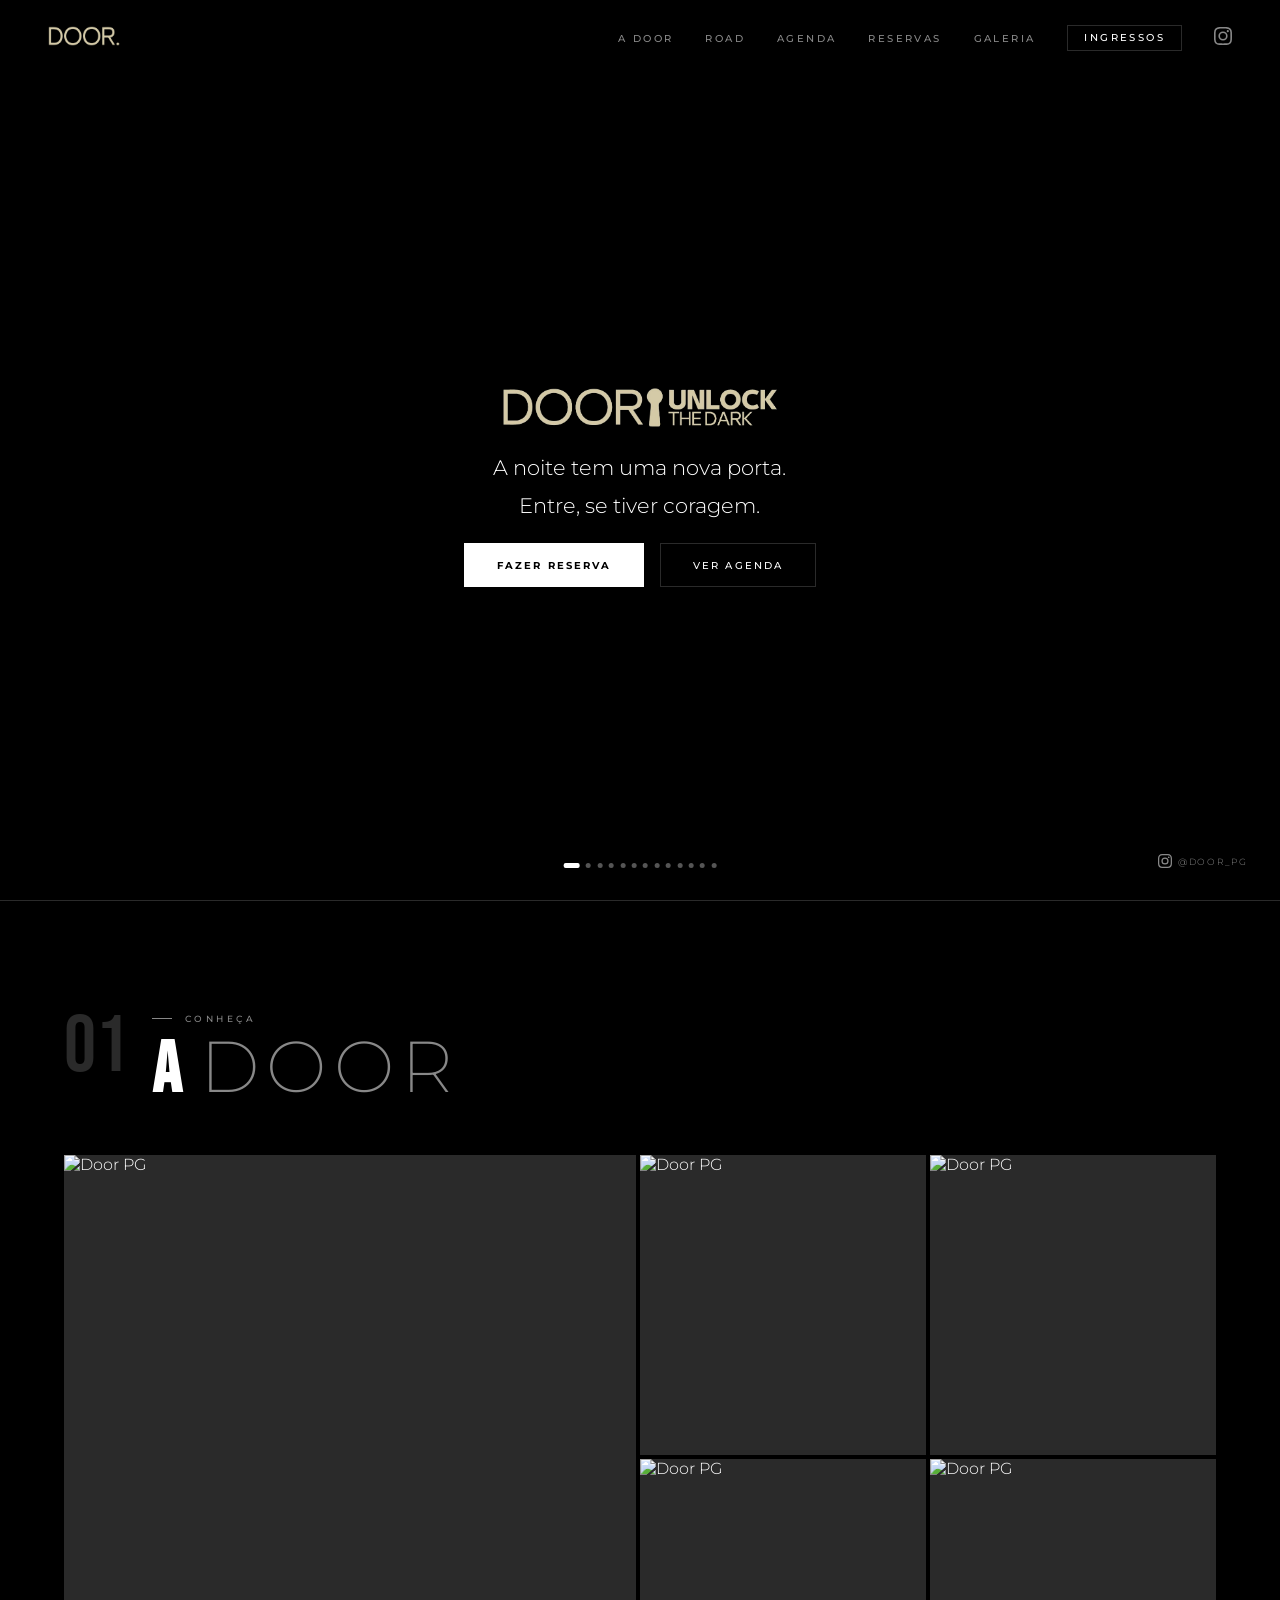
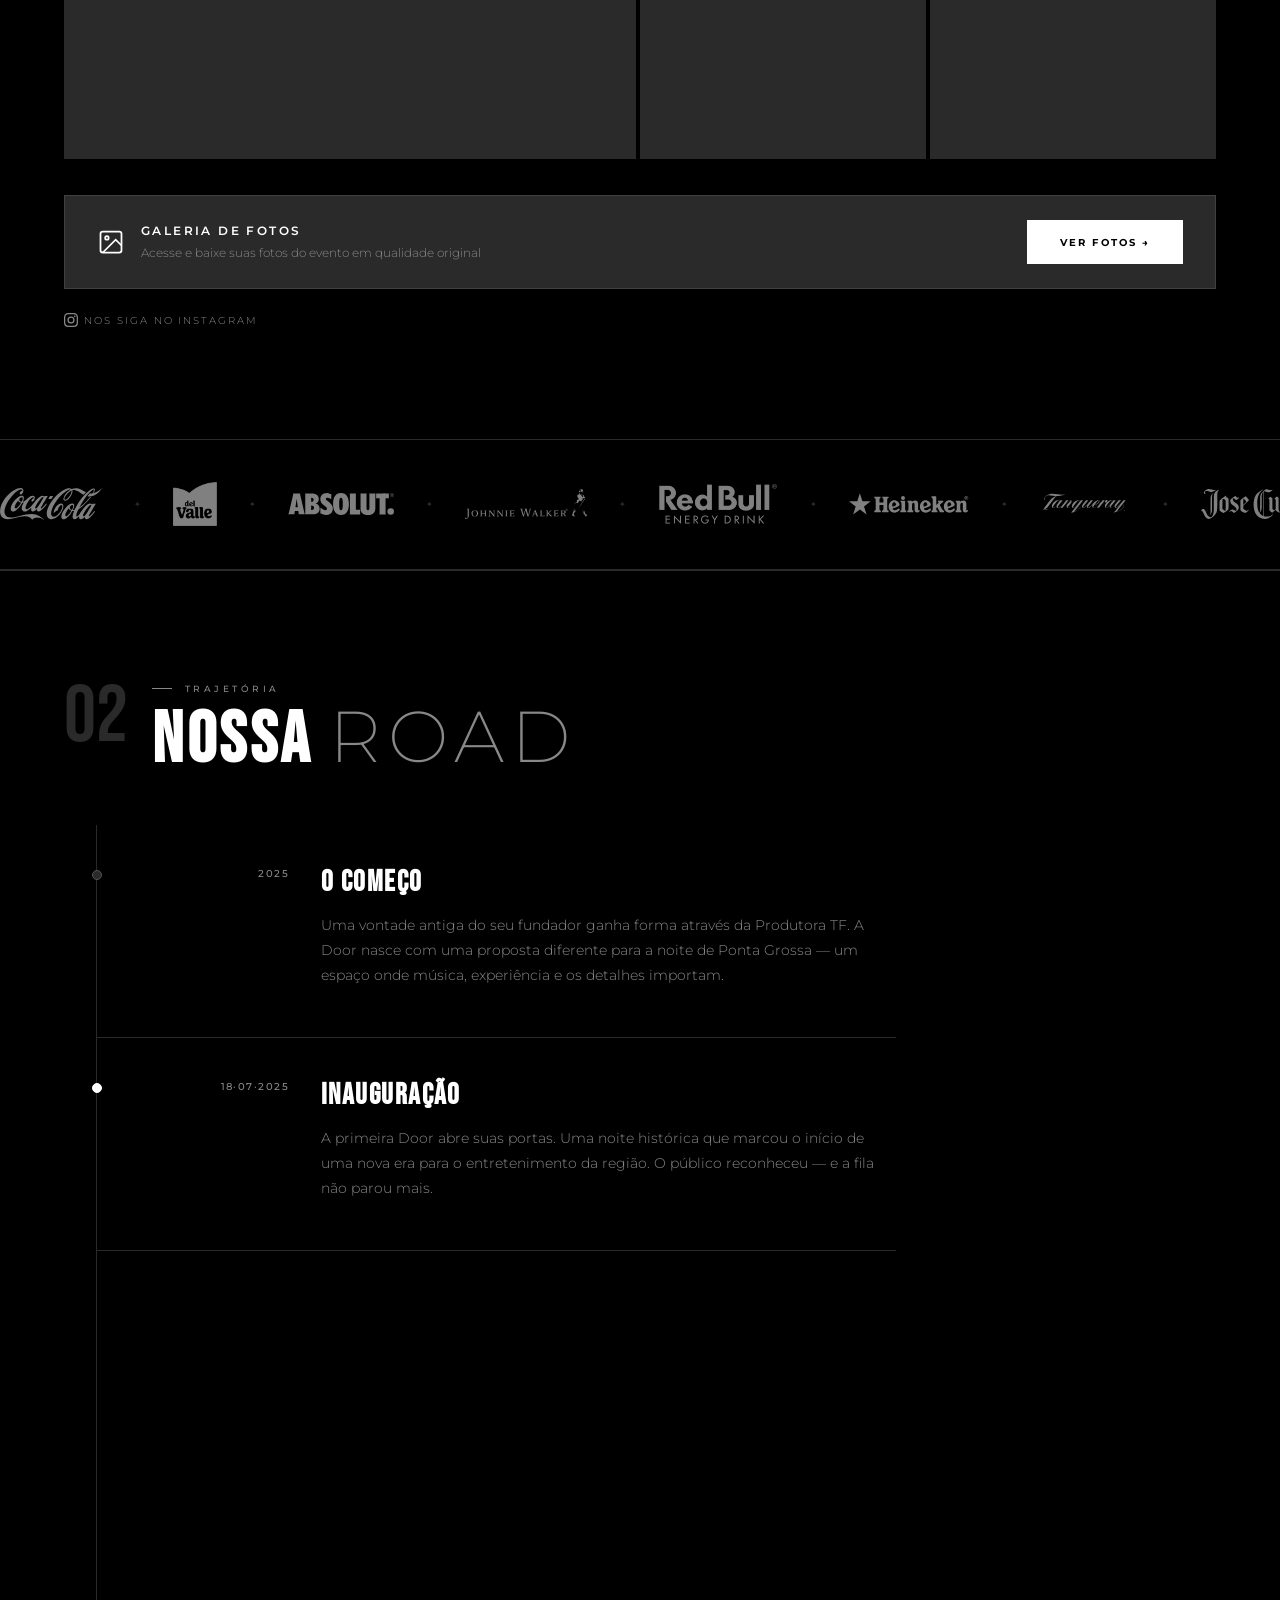
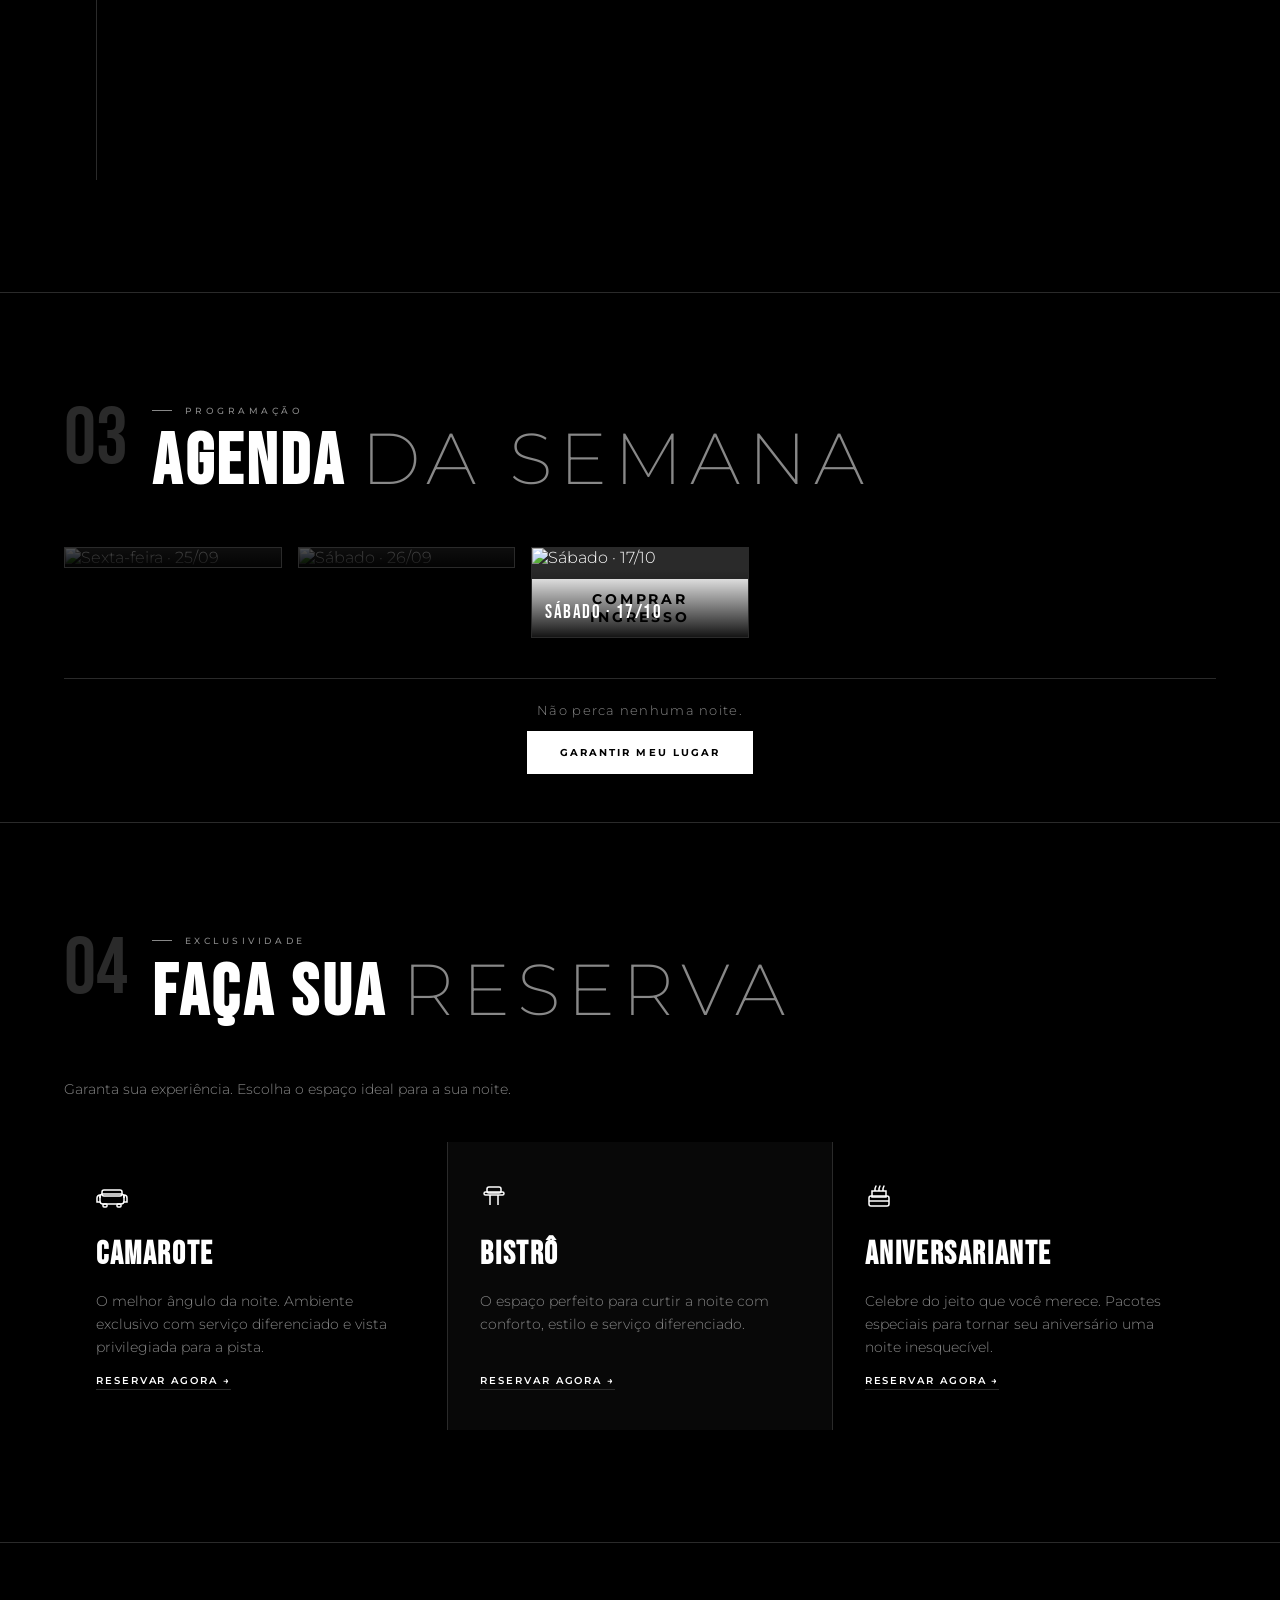
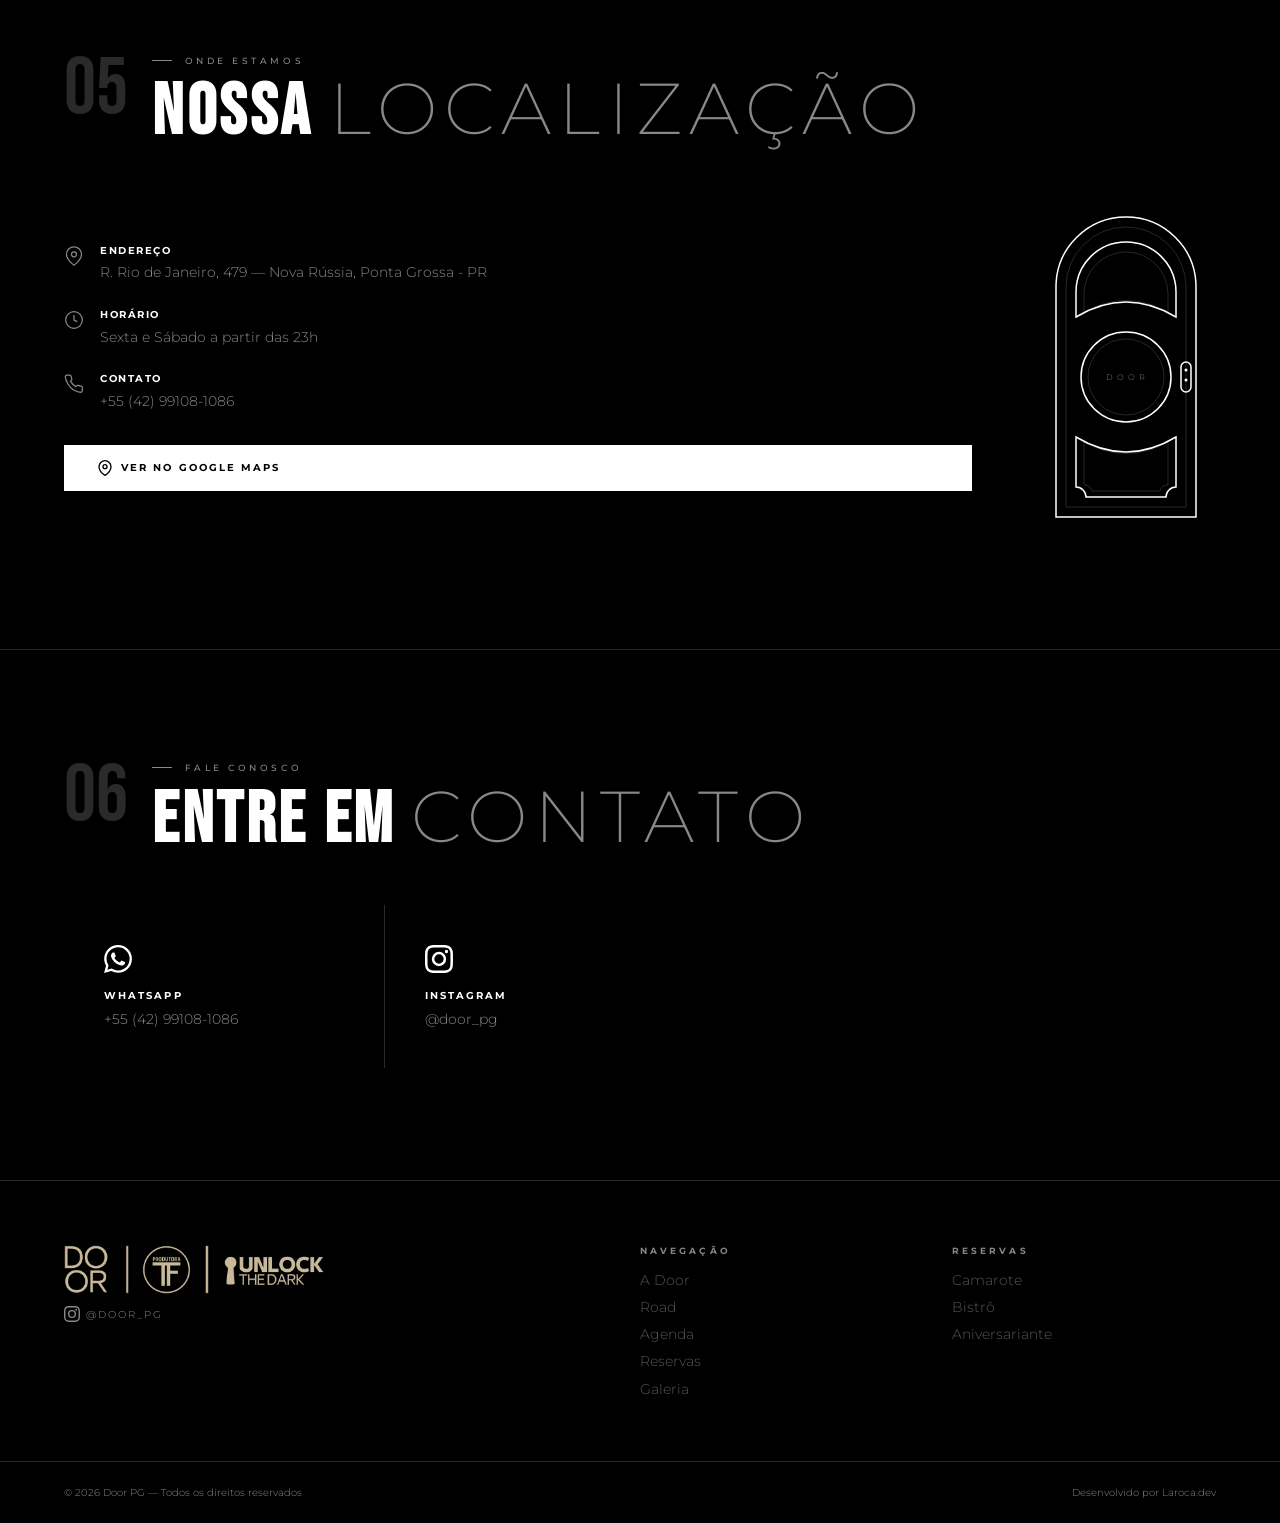
==== index.html @ 62f2c3b9 "feat: adiciona botao de compra individual nos cards da agenda e prepara card para evento do dia 17" ====
<!DOCTYPE html>
<html lang="pt-BR">
<head>
  <meta charset="UTF-8">
  <meta name="viewport" content="width=device-width, initial-scale=1.0, maximum-scale=1.0, viewport-fit=cover">
  <meta name="description" content="Door PG — Unlock the Dark. A balada mais sofisticada de Ponta Grossa. Reservas, agenda e galeria de fotos.">
  <meta name="keywords" content="Door PG, balada Ponta Grossa, noite PG, Unlock the Dark, camarote, bistrô, reservas, inauguração 2026">
  <meta property="og:title" content="Door PG — Unlock the Dark">
  <meta property="og:description" content="A balada mais sofisticada de Ponta Grossa abre suas portas. Inauguração oficial 07/05/2026. Some doors close, others open.">
  <meta property="og:image" content="https://doorpg.com.br/assets/images/logos/logo-quadrado.png">
  <meta property="og:url" content="https://doorpg.com.br/">
  <meta property="og:type" content="website">
  <meta property="og:site_name" content="Door PG">
  <meta name="twitter:card" content="summary_large_image">
  <meta name="twitter:title" content="Door PG — Unlock the Dark">
  <meta name="twitter:description" content="A balada mais sofisticada de Ponta Grossa abre suas portas. Inauguração oficial 07/05/2026.">
  <meta name="twitter:image" content="https://doorpg.com.br/assets/images/logos/logo-quadrado.png">
  <link rel="canonical" href="https://doorpg.com.br/">
  <title>Door PG — Unlock the Dark</title>
  <link rel="icon" href="favicon.png" type="image/png">
  <link rel="preconnect" href="https://fonts.googleapis.com">
  <link rel="preconnect" href="https://fonts.gstatic.com" crossorigin>
  <link href="https://fonts.googleapis.com/css2?family=Bebas+Neue&family=Montserrat:wght@200;300;400;500;700&display=swap" rel="stylesheet">
  <link rel="stylesheet" href="css/style.css?v=20260918">
</head>
<body>

  <!-- NAV -->
  <nav id="navbar">
    <a href="index.html" class="nav-brand">
      <img src="assets/images/logos/logo-door.png" alt="Door PG" class="nav-logo" onerror="this.style.display='none';this.nextElementSibling.style.display='block'">
      <span class="nav-logo-text" style="display:none">DOOR</span>
    </a>
    <ul class="nav-links" id="navLinks">
      <li><a href="#conheca" class="nav-link">A Door</a></li>
      <li><a href="#historico" class="nav-link">Road</a></li>
      <li><a href="#agenda" class="nav-link">Agenda</a></li>
      <li><a href="#reservas" class="nav-link">Reservas</a></li>
      <li><a href="galeria.html" class="nav-link">Galeria</a></li>
      <!-- Para voltar o modal de "Em breve", use esta linha: 
      <li><a href="#ingressos" class="nav-link nav-link--cta" id="ingressosBtn">Ingressos</a></li> -->
      <li><a href="https://www.ingressonacional.com.br/evento/35093/duda-bertelli-----door" target="_blank" rel="noopener" class="nav-link nav-link--cta">Ingressos</a></li>
      <li>
        <a href="https://instagram.com/door_pg" target="_blank" rel="noopener" class="nav-ig" aria-label="Instagram">
          <svg viewBox="0 0 24 24" fill="currentColor" width="18" height="18"><path d="M12 2.163c3.204 0 3.584.012 4.85.07 3.252.148 4.771 1.691 4.919 4.919.058 1.265.069 1.645.069 4.849 0 3.205-.012 3.584-.069 4.849-.149 3.225-1.664 4.771-4.919 4.919-1.266.058-1.644.07-4.85.07-3.204 0-3.584-.012-4.849-.07-3.26-.149-4.771-1.699-4.919-4.92-.058-1.265-.07-1.644-.07-4.849 0-3.204.013-3.583.07-4.849.149-3.227 1.664-4.771 4.919-4.919 1.266-.057 1.645-.069 4.849-.069zM12 0C8.741 0 8.333.014 7.053.072 2.695.272.273 2.69.073 7.052.014 8.333 0 8.741 0 12c0 3.259.014 3.668.072 4.948.2 4.358 2.618 6.78 6.98 6.98C8.333 23.986 8.741 24 12 24c3.259 0 3.668-.014 4.948-.072 4.354-.2 6.782-2.618 6.979-6.98.059-1.28.073-1.689.073-4.948 0-3.259-.014-3.667-.072-4.947-.196-4.354-2.617-6.78-6.979-6.98C15.668.014 15.259 0 12 0zm0 5.838a6.162 6.162 0 1 0 0 12.324 6.162 6.162 0 0 0 0-12.324zM12 16a4 4 0 1 1 0-8 4 4 0 0 1 0 8zm6.406-11.845a1.44 1.44 0 1 0 0 2.881 1.44 1.44 0 0 0 0-2.881z"/></svg>
        </a>
      </li>
    </ul>
    <button class="nav-toggle" id="navToggle" aria-label="Menu"><span></span><span></span><span></span></button>
  </nav>

  <!-- HERO -->
  <section id="hero">
    <div class="hero-slides" id="heroSlides">
      <!-- JS popula dinamicamente de assets/images/hero/ (01 a 13) -->
    </div>
    <div class="hero-overlay"></div>
    <div class="hero-content">
      <img src="assets/images/logos/logo-completa.png" alt="Door PG" class="hero-logo-img" onerror="this.style.display='none';this.nextElementSibling.style.display='block'">
      <h1 class="hero-logo-fallback" style="display:none">DOOR</h1>
      <p class="hero-desc">A noite tem uma nova porta.<br>Entre, se tiver coragem.</p>
      <div class="hero-ctas">
        <a href="#reservas" class="btn-primary">Fazer Reserva</a>
        <a href="#agenda" class="btn-outline">Ver Agenda</a>
      </div>
    </div>
    <div class="hero-dots" id="heroDots"></div>
    <a href="https://instagram.com/door_pg" target="_blank" rel="noopener" class="hero-ig-badge">
      <svg viewBox="0 0 24 24" fill="currentColor" width="14" height="14"><path d="M12 2.163c3.204 0 3.584.012 4.85.07 3.252.148 4.771 1.691 4.919 4.919.058 1.265.069 1.645.069 4.849 0 3.205-.012 3.584-.069 4.849-.149 3.225-1.664 4.771-4.919 4.919-1.266.058-1.644.07-4.85.07-3.204 0-3.584-.012-4.849-.07-3.26-.149-4.771-1.699-4.919-4.92-.058-1.265-.07-1.644-.07-4.849 0-3.204.013-3.583.07-4.849.149-3.227 1.664-4.771 4.919-4.919 1.266-.057 1.645-.069 4.849-.069zM12 0C8.741 0 8.333.014 7.053.072 2.695.272.273 2.69.073 7.052.014 8.333 0 8.741 0 12c0 3.259.014 3.668.072 4.948.2 4.358 2.618 6.78 6.98 6.98C8.333 23.986 8.741 24 12 24c3.259 0 3.668-.014 4.948-.072 4.354-.2 6.782-2.618 6.979-6.98.059-1.28.073-1.689.073-4.948 0-3.259-.014-3.667-.072-4.947-.196-4.354-2.617-6.78-6.979-6.98C15.668.014 15.259 0 12 0zm0 5.838a6.162 6.162 0 1 0 0 12.324 6.162 6.162 0 0 0 0-12.324zM12 16a4 4 0 1 1 0-8 4 4 0 0 1 0 8zm6.406-11.845a1.44 1.44 0 1 0 0 2.881 1.44 1.44 0 0 0 0-2.881z"/></svg>
      @door_pg
    </a>
  </section>

  <!-- CONHEÇA A DOOR -->
  <section id="conheca">
    <div class="section-header">
      <span class="section-num">01</span>
      <div>
        <p class="section-label">Conheça</p>
        <h2 class="section-title">A <em>DOOR</em></h2>
      </div>
    </div>
    <div class="conheca-grid" id="conhecaGrid">
      <div class="c-slot c-slot--lg"><img src="" alt="Door PG"><div class="c-overlay"></div></div>
      <div class="c-slot"><img src="" alt="Door PG"><div class="c-overlay"></div></div>
      <div class="c-slot"><img src="" alt="Door PG"><div class="c-overlay"></div></div>
      <div class="c-slot"><img src="" alt="Door PG"><div class="c-overlay"></div></div>
      <div class="c-slot"><img src="" alt="Door PG"><div class="c-overlay"></div></div>
      <div class="c-slot"><img src="" alt="Door PG"><div class="c-overlay"></div></div>
    </div>
    <div class="galeria-cta-banner">
      <div class="galeria-cta-text">
        <svg viewBox="0 0 24 24" fill="none" stroke="currentColor" stroke-width="1.5" width="28" height="28"><rect x="3" y="3" width="18" height="18" rx="2"/><circle cx="8.5" cy="8.5" r="1.5"/><polyline points="21 15 16 10 5 21"/></svg>
        <div>
          <strong>Galeria de Fotos</strong>
          <span>Acesse e baixe suas fotos do evento em qualidade original</span>
        </div>
      </div>
      <a href="galeria.html" class="btn-primary">Ver Fotos →</a>
    </div>
    <div class="conheca-footer">
      <a href="https://instagram.com/door_pg" target="_blank" rel="noopener" class="conheca-ig">
        <svg viewBox="0 0 24 24" fill="currentColor" width="14" height="14"><path d="M12 2.163c3.204 0 3.584.012 4.85.07 3.252.148 4.771 1.691 4.919 4.919.058 1.265.069 1.645.069 4.849 0 3.205-.012 3.584-.069 4.849-.149 3.225-1.664 4.771-4.919 4.919-1.266.058-1.644.07-4.85.07-3.204 0-3.584-.012-4.849-.07-3.26-.149-4.771-1.699-4.919-4.92-.058-1.265-.07-1.644-.07-4.849 0-3.204.013-3.583.07-4.849.149-3.227 1.664-4.771 4.919-4.919 1.266-.057 1.645-.069 4.849-.069zM12 0C8.741 0 8.333.014 7.053.072 2.695.272.273 2.69.073 7.052.014 8.333 0 8.741 0 12c0 3.259.014 3.668.072 4.948.2 4.358 2.618 6.78 6.98 6.98C8.333 23.986 8.741 24 12 24c3.259 0 3.668-.014 4.948-.072 4.354-.2 6.782-2.618 6.979-6.98.059-1.28.073-1.689.073-4.948 0-3.259-.014-3.667-.072-4.947-.196-4.354-2.617-6.78-6.979-6.98C15.668.014 15.259 0 12 0zm0 5.838a6.162 6.162 0 1 0 0 12.324 6.162 6.162 0 0 0 0-12.324zM12 16a4 4 0 1 1 0-8 4 4 0 0 1 0 8zm6.406-11.845a1.44 1.44 0 1 0 0 2.881 1.44 1.44 0 0 0 0-2.881z"/></svg>
        Nos siga no Instagram
      </a>
    </div>
  </section>

  <!-- FAIXA DE MARCAS -->
  <div class="marcas-strip" aria-label="Marcas parceiras">
    <div class="marcas-track">
      <img src="assets/images/logos/marcas/coca-cola.svg" alt="Coca-Cola" class="marca-logo">
      <span class="marca-sep">✦</span>
      <img src="assets/images/logos/marcas/del-valle.svg" alt="Del Valle" class="marca-logo">
      <span class="marca-sep">✦</span>
      <img src="assets/images/logos/marcas/absolut.svg" alt="Absolut" class="marca-logo">
      <span class="marca-sep">✦</span>
      <img src="assets/images/logos/marcas/johnnie-walker.svg" alt="Johnnie Walker" class="marca-logo">
      <span class="marca-sep">✦</span>
      <img src="assets/images/logos/marcas/redbull.png" alt="Red Bull" class="marca-logo">
      <span class="marca-sep">✦</span>
      <img src="assets/images/logos/marcas/heineken.svg" alt="Heineken" class="marca-logo">
      <span class="marca-sep">✦</span>
      <img src="assets/images/logos/marcas/tanqueray.svg" alt="Tanqueray" class="marca-logo">
      <span class="marca-sep">✦</span>
      <img src="assets/images/logos/marcas/jose-cuervo.svg" alt="José Cuervo" class="marca-logo">
      <span class="marca-sep">✦</span>
      <img src="assets/images/logos/marcas/blue-moon.svg" alt="Blue Moon" class="marca-logo">
      <span class="marca-sep">✦</span>
      <img src="assets/images/logos/marcas/ciroc.svg" alt="Cîroc" class="marca-logo">
      <span class="marca-sep">✦</span>
      <img src="assets/images/logos/marcas/grey-goose.svg" alt="Grey Goose" class="marca-logo">
      <span class="marca-sep">✦</span>
      <img src="assets/images/logos/marcas/jack-daniels.svg" alt="Jack Daniel's" class="marca-logo">
      <span class="marca-sep">✦</span>
      <img src="assets/images/logos/marcas/jagermeister.svg" alt="Jägermeister" class="marca-logo">
      <span class="marca-sep">✦</span>
      <img src="assets/images/logos/marcas/licor-43.svg" alt="Licor 43" class="marca-logo">
      <span class="marca-sep">✦</span>
      <img src="assets/images/logos/marcas/monster.svg" alt="Monster" class="marca-logo">
      <span class="marca-sep">✦</span>
      <img src="assets/images/logos/marcas/old-parr.svg" alt="Old Parr" class="marca-logo">
      <span class="marca-sep">✦</span>
      <img src="assets/images/logos/marcas/sol.svg" alt="Sol" class="marca-logo">
      <span class="marca-sep">✦</span>
      <!-- Duplicação para loop infinito do marquee -->
      <img src="assets/images/logos/marcas/coca-cola.svg" alt="Coca-Cola" class="marca-logo">
      <span class="marca-sep">✦</span>
      <img src="assets/images/logos/marcas/del-valle.svg" alt="Del Valle" class="marca-logo">
      <span class="marca-sep">✦</span>
      <img src="assets/images/logos/marcas/absolut.svg" alt="Absolut" class="marca-logo">
      <span class="marca-sep">✦</span>
      <img src="assets/images/logos/marcas/johnnie-walker.svg" alt="Johnnie Walker" class="marca-logo">
      <span class="marca-sep">✦</span>
      <img src="assets/images/logos/marcas/redbull.png" alt="Red Bull" class="marca-logo">
      <span class="marca-sep">✦</span>
      <img src="assets/images/logos/marcas/heineken.svg" alt="Heineken" class="marca-logo">
      <span class="marca-sep">✦</span>
      <img src="assets/images/logos/marcas/tanqueray.svg" alt="Tanqueray" class="marca-logo">
      <span class="marca-sep">✦</span>
      <img src="assets/images/logos/marcas/jose-cuervo.svg" alt="José Cuervo" class="marca-logo">
      <span class="marca-sep">✦</span>
      <img src="assets/images/logos/marcas/blue-moon.svg" alt="Blue Moon" class="marca-logo">
      <span class="marca-sep">✦</span>
      <img src="assets/images/logos/marcas/ciroc.svg" alt="Cîroc" class="marca-logo">
      <span class="marca-sep">✦</span>
      <img src="assets/images/logos/marcas/grey-goose.svg" alt="Grey Goose" class="marca-logo">
      <span class="marca-sep">✦</span>
      <img src="assets/images/logos/marcas/jack-daniels.svg" alt="Jack Daniel's" class="marca-logo">
      <span class="marca-sep">✦</span>
      <img src="assets/images/logos/marcas/jagermeister.svg" alt="Jägermeister" class="marca-logo">
      <span class="marca-sep">✦</span>
      <img src="assets/images/logos/marcas/licor-43.svg" alt="Licor 43" class="marca-logo">
      <span class="marca-sep">✦</span>
      <img src="assets/images/logos/marcas/monster.svg" alt="Monster" class="marca-logo">
      <span class="marca-sep">✦</span>
      <img src="assets/images/logos/marcas/old-parr.svg" alt="Old Parr" class="marca-logo">
      <span class="marca-sep">✦</span>
      <img src="assets/images/logos/marcas/sol.svg" alt="Sol" class="marca-logo">
      <span class="marca-sep">✦</span>
    </div>
  </div>

  <!-- HISTÓRICO / ROAD -->
  <section id="historico">
    <div class="section-header">
      <span class="section-num">02</span>
      <div>
        <p class="section-label">Trajetória</p>
        <h2 class="section-title">NOSSA <em>ROAD</em></h2>
      </div>
    </div>
    <div class="road-timeline">
      <div class="road-item reveal">
        <div class="road-left">
          <span class="road-year">2025</span>
          <div class="road-dot"></div>
        </div>
        <div class="road-right">
          <h3>O Começo</h3>
          <p>Uma vontade antiga do seu fundador ganha forma através da Produtora TF. A Door nasce com uma proposta diferente para a noite de Ponta Grossa — um espaço onde música, experiência e os detalhes importam.</p>
        </div>
      </div>
      <div class="road-item reveal">
        <div class="road-left">
          <span class="road-year">18·07·2025</span>
          <div class="road-dot road-dot--white"></div>
        </div>
        <div class="road-right">
          <h3>Inauguração</h3>
          <p>A primeira Door abre suas portas. Uma noite histórica que marcou o início de uma nova era para o entretenimento da região. O público reconheceu — e a fila não parou mais.</p>
        </div>
      </div>
      <div class="road-item reveal">
        <div class="road-left">
          <span class="road-year">19·09·2025</span>
          <div class="road-dot"></div>
        </div>
        <div class="road-right">
          <h3>Uma Porta se Fecha</h3>
          <p>Como em toda grande história, imprevistos fazem parte do caminho. O espaço original encerra seu ciclo — mas não a ideia, não a energia, não o que a Door representa.</p>
          <p class="road-quote">"Some doors close, others open."</p>
        </div>
      </div>
      <div class="road-item reveal">
        <div class="road-left">
          <span class="road-year">07·05·2026</span>
          <div class="road-dot road-dot--pulse"></div>
        </div>
        <div class="road-right">
          <h3>Unlock the Dark ↗</h3>
          <p>A nova fase começa. Inauguração oficial no dia 07 de maio de 2026. Novo endereço, mesma essência — elevada. A Door volta mais forte, pronta para reescrever a noite de Ponta Grossa.</p>
          <a href="#contato" class="btn-primary road-btn">Em breve →</a>
        </div>
      </div>
    </div>
  </section>

  <!-- AGENDA -->
  <section id="agenda">
    <div class="section-header">
      <span class="section-num">03</span>
      <div>
        <p class="section-label">Programação</p>
        <h2 class="section-title">AGENDA <em>DA SEMANA</em></h2>
      </div>
    </div>
    <div class="agenda-grid" id="agendaGrid">
      <!-- JS popula com as imagens de assets/images/agenda/ -->
    </div>


    <div class="agenda-cta">
      <p>Não perca nenhuma noite.</p>
      <a href="https://wa.me/5542991081086?text=Olá!%20Gostaria%20de%20fazer%20uma%20reserva%20para%20a%20próxima%20noite%20na%20Door." class="btn-primary" target="_blank" rel="noopener">Garantir Meu Lugar</a>
    </div>

  </section>

  <!-- RESERVAS -->
  <section id="reservas">
    <div class="section-header">
      <span class="section-num">04</span>
      <div>
        <p class="section-label">Exclusividade</p>
        <h2 class="section-title">FAÇA SUA <em>RESERVA</em></h2>
      </div>
    </div>
    <p class="reservas-sub">Garanta sua experiência. Escolha o espaço ideal para a sua noite.</p>
    <div class="reservas-grid">
      <a href="https://wa.me/5542991081086?text=Olá!%20Gostaria%20de%20reservar%20um%20*Camarote*%20na%20Door." class="reserva-card reveal" target="_blank" rel="noopener">
        <div class="reserva-icon">
          <svg viewBox="0 0 32 24" fill="none" stroke="currentColor" stroke-width="1.5" width="32" height="28"><rect x="4" y="10" width="24" height="10" rx="3"/><path d="M4 14V11a3 3 0 0 0-3 3v4h3"/><path d="M28 14V11a3 3 0 0 1 3 3v4h-3"/><rect x="7" y="20" width="4" height="3" rx="1"/><rect x="21" y="20" width="4" height="3" rx="1"/><rect x="6" y="6" width="20" height="6" rx="2"/></svg>
        </div>
        <h3>Camarote</h3>
        <p>O melhor ângulo da noite. Ambiente exclusivo com serviço diferenciado e vista privilegiada para a pista.</p>
        <span class="reserva-link">Reservar agora →</span>
      </a>
      <a href="https://wa.me/5542991081086?text=Olá!%20Gostaria%20de%20reservar%20um%20*Bistrô*%20na%20Door." class="reserva-card reserva-card--destaque reveal" target="_blank" rel="noopener">
        <div class="reserva-icon">
          <svg viewBox="0 0 28 28" fill="none" stroke="currentColor" stroke-width="1.5" width="28" height="28"><rect x="4" y="10" width="20" height="3" rx="1.5"/><path d="M10 13v10M18 13v10"/><rect x="7" y="5" width="14" height="6" rx="2"/></svg>
        </div>
        <h3>Bistrô</h3>
        <p>O espaço perfeito para curtir a noite com conforto, estilo e serviço diferenciado.</p>
        <span class="reserva-link">Reservar agora →</span>
      </a>
      <a href="https://wa.me/5542991081086?text=Olá!%20Gostaria%20de%20informações%20sobre%20*Aniversariante*%20na%20Door!" class="reserva-card reveal" target="_blank" rel="noopener">
        <div class="reserva-icon">
          <svg viewBox="0 0 28 28" fill="none" stroke="currentColor" stroke-width="1.5" width="28" height="28"><rect x="4" y="14" width="20" height="10" rx="2"/><rect x="7" y="9" width="14" height="6"/><path d="M10 9V7c0-1.5 1-2 1-3.5"/><path d="M14 9V7c0-1.5 1-2 1-3.5"/><path d="M18 9V7c0-1.5 1-2 1-3.5"/><path d="M4 19h20"/></svg>
        </div>
        <h3>Aniversariante</h3>
        <p>Celebre do jeito que você merece. Pacotes especiais para tornar seu aniversário uma noite inesquecível.</p>
        <span class="reserva-link">Reservar agora →</span>
      </a>
    </div>
  </section>

  <!-- LOCALIZAÇÃO -->
  <section id="local">
    <div class="section-header">
      <span class="section-num">05</span>
      <div>
        <p class="section-label">Onde estamos</p>
        <h2 class="section-title">NOSSA <em>LOCALIZAÇÃO</em></h2>
      </div>
    </div>
    <div class="local-wrap">
      <div class="local-info reveal">
        <div class="local-item">
          <svg viewBox="0 0 24 24" fill="none" stroke="currentColor" stroke-width="1.5" width="20" height="20"><path d="M21 10c0 7-9 13-9 13s-9-6-9-13a9 9 0 0 1 18 0z"/><circle cx="12" cy="10" r="3"/></svg>
          <div><strong>Endereço</strong><span>R. Rio de Janeiro, 479 — Nova Rússia, Ponta Grossa - PR</span></div>
        </div>
        <div class="local-item">
          <svg viewBox="0 0 24 24" fill="none" stroke="currentColor" stroke-width="1.5" width="20" height="20"><circle cx="12" cy="12" r="10"/><path d="M12 6v6l4 2"/></svg>
          <div><strong>Horário</strong><span>Sexta e Sábado a partir das 23h</span></div>
        </div>
        <div class="local-item">
          <svg viewBox="0 0 24 24" fill="none" stroke="currentColor" stroke-width="1.5" width="20" height="20"><path d="M22 16.92v3a2 2 0 0 1-2.18 2 19.79 19.79 0 0 1-8.63-3.07A19.5 19.5 0 0 1 4.69 12 19.79 19.79 0 0 1 1.61 3.4 2 2 0 0 1 3.6 1.22h3a2 2 0 0 1 2 1.72c.127.96.361 1.903.7 2.81a2 2 0 0 1-.45 2.11L7.91 8.82a16 16 0 0 0 6.29 6.29l.95-.95a2 2 0 0 1 2.11-.45c.907.339 1.85.573 2.81.7A2 2 0 0 1 22 16.92z"/></svg>
          <div><strong>Contato</strong><span>+55 (42) 99108-1086</span></div>
        </div>
        <a href="https://maps.app.goo.gl/iDTZnuCubUJeASRPA" target="_blank" rel="noopener" class="btn-primary local-btn">
          <svg viewBox="0 0 24 24" fill="none" stroke="currentColor" stroke-width="2" width="16" height="16"><path d="M21 10c0 7-9 13-9 13s-9-6-9-13a9 9 0 0 1 18 0z"/><circle cx="12" cy="10" r="3"/></svg>
          Ver no Google Maps
        </a>
      </div>
      <div class="local-art reveal">
        <svg viewBox="0 0 180 340" fill="none" xmlns="http://www.w3.org/2000/svg" style="max-height: 400px; width: 100%;">
          <!-- Frame -->
          <path d="M 20 320 L 20 90 A 70 70 0 0 1 160 90 L 160 320 Z" stroke="white" stroke-width="1.5" fill="none"/>
          <path d="M 30 310 L 30 90 A 60 60 0 0 1 150 90 L 150 310 Z" stroke="white" stroke-width="0.5" opacity="0.3" fill="none"/>
          
          <!-- Circle -->
          <circle cx="90" cy="180" r="45" stroke="white" stroke-width="1.5" fill="none"/>
          <circle cx="90" cy="180" r="38" stroke="white" stroke-width="0.5" opacity="0.3" fill="none"/>
          <text x="91" y="183" text-anchor="middle" font-family="'Montserrat', sans-serif" font-size="8" letter-spacing="4" fill="white" opacity="0.5">DOOR</text>
          
          <!-- Top Panel -->
          <path d="M 40 95 A 50 50 0 0 1 140 95 L 140 120 Q 90 90 40 120 Z" stroke="white" stroke-width="1.5" fill="none"/>
          <path d="M 48 97 A 42 42 0 0 1 132 97 L 132 115 Q 90 92 48 115 Z" stroke="white" stroke-width="0.5" opacity="0.3" fill="none"/>
          
          <!-- Bottom Panel -->
          <path d="M 40 240 Q 90 270 140 240 L 140 290 A 10 10 0 0 0 130 300 L 50 300 A 10 10 0 0 0 40 290 Z" stroke="white" stroke-width="1.5" fill="none"/>
          <path d="M 48 245 Q 90 268 132 245 L 132 288 A 8 8 0 0 0 124 294 L 56 294 A 8 8 0 0 0 48 288 Z" stroke="white" stroke-width="0.5" opacity="0.3" fill="none"/>
          
          <!-- Hardware -->
          <rect x="145" y="165" width="10" height="30" rx="5" stroke="white" stroke-width="1.5" fill="none"/>
          <circle cx="150" cy="173" r="1.5" fill="white"/>
          <circle cx="150" cy="183" r="1.5" fill="white"/>
        </svg>
      </div>
    </div>
  </section>

  <!-- CONTATO -->
  <section id="contato">
    <div class="section-header">
      <span class="section-num">06</span>
      <div>
        <p class="section-label">Fale conosco</p>
        <h2 class="section-title">ENTRE EM <em>CONTATO</em></h2>
      </div>
    </div>
    <div class="contato-grid">
      <a href="https://wa.me/5542991081086" target="_blank" rel="noopener" class="contato-card reveal">
        <svg viewBox="0 0 24 24" fill="currentColor" width="28" height="28"><path d="M17.472 14.382c-.297-.149-1.758-.867-2.03-.967-.273-.099-.471-.148-.67.15-.197.297-.767.966-.94 1.164-.173.199-.347.223-.644.075-.297-.15-1.255-.463-2.39-1.475-.883-.788-1.48-1.761-1.653-2.059-.173-.297-.018-.458.13-.606.134-.133.298-.347.446-.52.149-.174.198-.298.298-.497.099-.198.05-.371-.025-.52-.075-.149-.669-1.612-.916-2.207-.242-.579-.487-.5-.669-.51-.173-.008-.371-.01-.57-.01-.198 0-.52.074-.792.372-.272.297-1.04 1.016-1.04 2.479 0 1.462 1.065 2.875 1.213 3.074.149.198 2.096 3.2 5.077 4.487.709.306 1.262.489 1.694.625.712.227 1.36.195 1.871.118.571-.085 1.758-.719 2.006-1.413.248-.694.248-1.289.173-1.413-.074-.124-.272-.198-.57-.347m-5.421 7.403h-.004a9.87 9.87 0 0 1-5.031-1.378l-.361-.214-3.741.982.998-3.648-.235-.374a9.86 9.86 0 0 1-1.51-5.26c.001-5.45 4.436-9.884 9.888-9.884 2.64 0 5.122 1.03 6.988 2.898a9.825 9.825 0 0 1 2.893 6.994c-.003 5.45-4.437 9.884-9.885 9.884m8.413-18.297A11.815 11.815 0 0 0 12.05 0C5.495 0 .16 5.335.157 11.892c0 2.096.547 4.142 1.588 5.945L.057 24l6.305-1.654a11.882 11.882 0 0 0 5.683 1.448h.005c6.554 0 11.89-5.335 11.893-11.893a11.821 11.821 0 0 0-3.48-8.413z"/></svg>
        <strong>WhatsApp</strong>
        <span>+55 (42) 99108-1086</span>
      </a>
      <a href="https://instagram.com/door_pg" target="_blank" rel="noopener" class="contato-card reveal">
        <svg viewBox="0 0 24 24" fill="currentColor" width="28" height="28"><path d="M12 2.163c3.204 0 3.584.012 4.85.07 3.252.148 4.771 1.691 4.919 4.919.058 1.265.069 1.645.069 4.849 0 3.205-.012 3.584-.069 4.849-.149 3.225-1.664 4.771-4.919 4.919-1.266.058-1.644.07-4.85.07-3.204 0-3.584-.012-4.849-.07-3.26-.149-4.771-1.699-4.919-4.92-.058-1.265-.07-1.644-.07-4.849 0-3.204.013-3.583.07-4.849.149-3.227 1.664-4.771 4.919-4.919 1.266-.057 1.645-.069 4.849-.069zM12 0C8.741 0 8.333.014 7.053.072 2.695.272.273 2.69.073 7.052.014 8.333 0 8.741 0 12c0 3.259.014 3.668.072 4.948.2 4.358 2.618 6.78 6.98 6.98C8.333 23.986 8.741 24 12 24c3.259 0 3.668-.014 4.948-.072 4.354-.2 6.782-2.618 6.979-6.98.059-1.28.073-1.689.073-4.948 0-3.259-.014-3.667-.072-4.947-.196-4.354-2.617-6.78-6.979-6.98C15.668.014 15.259 0 12 0zm0 5.838a6.162 6.162 0 1 0 0 12.324 6.162 6.162 0 0 0 0-12.324zM12 16a4 4 0 1 1 0-8 4 4 0 0 1 0 8zm6.406-11.845a1.44 1.44 0 1 0 0 2.881 1.44 1.44 0 0 0 0-2.881z"/></svg>
        <strong>Instagram</strong>
        <span>@door_pg</span>
      </a>
    </div>
  </section>

  <!-- FOOTER -->
  <footer id="footer">
    <div class="footer-inner">
      <div class="footer-brand">
        <img src="assets/images/logos/logo-footer.png" alt="Door PG" class="footer-logo" onerror="this.style.display='none';this.nextElementSibling.style.display='block'">
        <span class="footer-logo-text" style="display:none">DOOR</span>
        <a href="https://instagram.com/door_pg" target="_blank" rel="noopener" class="footer-ig">
          <svg viewBox="0 0 24 24" fill="currentColor" width="16" height="16"><path d="M12 2.163c3.204 0 3.584.012 4.85.07 3.252.148 4.771 1.691 4.919 4.919.058 1.265.069 1.645.069 4.849 0 3.205-.012 3.584-.069 4.849-.149 3.225-1.664 4.771-4.919 4.919-1.266.058-1.644.07-4.85.07-3.204 0-3.584-.012-4.849-.07-3.26-.149-4.771-1.699-4.919-4.92-.058-1.265-.07-1.644-.07-4.849 0-3.204.013-3.583.07-4.849.149-3.227 1.664-4.771 4.919-4.919 1.266-.057 1.645-.069 4.849-.069zM12 0C8.741 0 8.333.014 7.053.072 2.695.272.273 2.69.073 7.052.014 8.333 0 8.741 0 12c0 3.259.014 3.668.072 4.948.2 4.358 2.618 6.78 6.98 6.98C8.333 23.986 8.741 24 12 24c3.259 0 3.668-.014 4.948-.072 4.354-.2 6.782-2.618 6.979-6.98.059-1.28.073-1.689.073-4.948 0-3.259-.014-3.667-.072-4.947-.196-4.354-2.617-6.78-6.979-6.98C15.668.014 15.259 0 12 0zm0 5.838a6.162 6.162 0 1 0 0 12.324 6.162 6.162 0 0 0 0-12.324zM12 16a4 4 0 1 1 0-8 4 4 0 0 1 0 8zm6.406-11.845a1.44 1.44 0 1 0 0 2.881 1.44 1.44 0 0 0 0-2.881z"/></svg>
          @door_pg
        </a>
      </div>
      <div class="footer-nav">
        <strong>Navegação</strong>
        <a href="#conheca">A Door</a>
        <a href="#historico">Road</a>
        <a href="#agenda">Agenda</a>
        <a href="#reservas">Reservas</a>
        <a href="galeria.html">Galeria</a>
      </div>
      <div class="footer-nav">
        <strong>Reservas</strong>
        <a href="https://wa.me/5542991081086?text=Reserva%20Camarote" target="_blank" rel="noopener">Camarote</a>
        <a href="https://wa.me/5542991081086?text=Reserva%20Bistro" target="_blank" rel="noopener">Bistrô</a>
        <a href="https://wa.me/5542991081086?text=Reserva%20Aniversariante" target="_blank" rel="noopener">Aniversariante</a>
      </div>
    </div>
    <div class="footer-bottom">
      <p>© 2026 Door PG — Todos os direitos reservados</p>
      <p>Desenvolvido por <a href="https://laroca.dev" target="_blank" rel="noopener" class="footer-dev-link">Laroca.dev</a></p>
    </div>
  </footer>

  <!-- MODAL INGRESSOS -->
  <div class="modal-overlay" id="modalIngressos" aria-hidden="true">
    <div class="modal" role="dialog" aria-modal="true" aria-labelledby="modalTitle">
      <button class="modal-close" id="modalClose" aria-label="Fechar">✕</button>
      <div class="modal-keyhole">
        <svg viewBox="0 0 40 60" fill="none">
          <circle cx="20" cy="16" r="12" stroke="white" stroke-width="1.5"/>
          <path d="M11 28 L9 52 L31 52 L29 28" stroke="white" stroke-width="1.5" fill="none"/>
          <circle cx="20" cy="16" r="4" fill="white"/>
        </svg>
      </div>
      <h2 class="modal-title" id="modalTitle">EM BREVE</h2>
      <p class="modal-sub">A venda de ingressos será liberada para eventos específicos.<br>Fique de olho no nosso Instagram.</p>
      <a href="https://instagram.com/door_pg" target="_blank" rel="noopener" class="btn-primary">
        <svg viewBox="0 0 24 24" fill="currentColor" width="16" height="16"><path d="M12 2.163c3.204 0 3.584.012 4.85.07 3.252.148 4.771 1.691 4.919 4.919.058 1.265.069 1.645.069 4.849 0 3.205-.012 3.584-.069 4.849-.149 3.225-1.664 4.771-4.919 4.919-1.266.058-1.644.07-4.85.07-3.204 0-3.584-.012-4.849-.07-3.26-.149-4.771-1.699-4.919-4.92-.058-1.265-.07-1.644-.07-4.849 0-3.204.013-3.583.07-4.849.149-3.227 1.664-4.771 4.919-4.919 1.266-.057 1.645-.069 4.849-.069zM12 0C8.741 0 8.333.014 7.053.072 2.695.272.273 2.69.073 7.052.014 8.333 0 8.741 0 12c0 3.259.014 3.668.072 4.948.2 4.358 2.618 6.78 6.98 6.98C8.333 23.986 8.741 24 12 24c3.259 0 3.668-.014 4.948-.072 4.354-.2 6.782-2.618 6.979-6.98.059-1.28.073-1.689.073-4.948 0-3.259-.014-3.667-.072-4.947-.196-4.354-2.617-6.78-6.979-6.98C15.668.014 15.259 0 12 0zm0 5.838a6.162 6.162 0 1 0 0 12.324 6.162 6.162 0 0 0 0-12.324zM12 16a4 4 0 1 1 0-8 4 4 0 0 1 0 8zm6.406-11.845a1.44 1.44 0 1 0 0 2.881 1.44 1.44 0 0 0 0-2.881z"/></svg>
        @door_pg
      </a>
    </div>
  </div>

  <!-- BOTOES FLUTUANTES (MOBILE) -->
  <div class="fab-container" id="fabContainer">
    <a href="https://instagram.com/door_pg" target="_blank" rel="noopener" class="fab fab-ig" aria-label="Instagram">
      <svg viewBox="0 0 24 24" fill="currentColor" width="20" height="20"><path d="M12 2.163c3.204 0 3.584.012 4.85.07 3.252.148 4.771 1.691 4.919 4.919.058 1.265.069 1.645.069 4.849 0 3.205-.012 3.584-.069 4.849-.149 3.225-1.664 4.771-4.919 4.919-1.266.058-1.644.07-4.85.07-3.204 0-3.584-.012-4.849-.07-3.26-.149-4.771-1.699-4.919-4.92-.058-1.265-.07-1.644-.07-4.849 0-3.204.013-3.583.07-4.849.149-3.227 1.664-4.771 4.919-4.919 1.266-.057 1.645-.069 4.849-.069zM12 0C8.741 0 8.333.014 7.053.072 2.695.272.273 2.69.073 7.052.014 8.333 0 8.741 0 12c0 3.259.014 3.668.072 4.948.2 4.358 2.618 6.78 6.98 6.98C8.333 23.986 8.741 24 12 24c3.259 0 3.668-.014 4.948-.072 4.354-.2 6.782-2.618 6.979-6.98.059-1.28.073-1.689.073-4.948 0-3.259-.014-3.667-.072-4.947-.196-4.354-2.617-6.78-6.979-6.98C15.668.014 15.259 0 12 0zm0 5.838a6.162 6.162 0 1 0 0 12.324 6.162 6.162 0 0 0 0-12.324zM12 16a4 4 0 1 1 0-8 4 4 0 0 1 0 8zm6.406-11.845a1.44 1.44 0 1 0 0 2.881 1.44 1.44 0 0 0 0-2.881z"/></svg>
    </a>
    <a href="#reservas" class="fab fab-wpp" aria-label="Reservas">
      <svg viewBox="0 0 24 24" fill="currentColor" width="26" height="26"><path d="M12.031 0C5.405 0 .025 5.37.025 11.996c0 2.115.553 4.18 1.602 5.998L.001 24l6.164-1.61c1.761.948 3.754 1.45 5.864 1.45h.005c6.622 0 12.001-5.372 12.001-11.998C24.035 5.215 18.663 0 12.031 0zm0 21.826c-1.785 0-3.535-.48-5.066-1.39l-.364-.216-3.766.987.999-3.67-.238-.378c-1-1.589-1.527-3.418-1.527-5.319 0-5.513 4.49-10.002 10.005-10.002 5.51 0 10.001 4.489 10.001 10.001 0 5.514-4.491 10.002-10.001 10.002zm5.485-7.5c-.301-.151-1.782-.879-2.06-.979-.276-.1-.476-.151-.676.15-.201.3-.777.98-.953 1.18-.176.201-.352.226-.653.076-2.029-.982-3.32-2.164-4.137-3.553-.176-.301-.019-.464.132-.614.136-.135.301-.35.452-.526.151-.175.201-.3.301-.5.1-.2.05-.375-.025-.526-.075-.15-.676-1.63-.926-2.232-.243-.586-.489-.507-.676-.516h-.576c-.201 0-.527.075-.802.375-.276.3-1.053 1.029-1.053 2.507s1.078 2.906 1.229 3.106c.15.2 2.115 3.23 5.12 4.526 1.83.788 2.68.868 3.523.754.673-.09 1.782-.728 2.033-1.43.25-.702.25-1.304.175-1.43-.075-.125-.275-.2-.576-.35z"/></svg>
    </a>
  </div>

  <!-- âncora ingressos -->
  <div id="ingressos" style="position:absolute;visibility:hidden;"></div>

  <!-- LIGHTBOX DE IMAGEM -->
  <div class="lightbox-overlay" id="imageLightbox" aria-hidden="true">
    <button class="lightbox-close" id="lightboxClose" aria-label="Fechar">✕</button>
    <img class="lightbox-img" id="lightboxImg" src="" alt="Imagem expandida">
  </div>

  <script src="js/main.js?v=20260918"></script>
</body>
</html>
---- css/style.css ----
/* ============================================================
   DOOR PG — CSS
   Estética: luxury nightclub — minimalismo agressivo
   Paleta: #000 puro, #fff, #888 cinza
   Fontes: Bebas Neue (display) + Montserrat (corpo e elegante fino)
   ============================================================ */

/* ── RESET & VARIÁVEIS ────────────────────────────────── */
*, *::before, *::after { box-sizing: border-box; margin: 0; padding: 0; }

:root {
  --black:    #000000;
  --white:    #ffffff;
  --gray:     #888888;
  --gray-dim: #2a2a2a;
  --gray-mid: #555555;
  --nav-h:    72px;
}

html { scroll-behavior: smooth; }

body {
  font-family: 'Montserrat', sans-serif;
  font-weight: 300;
  background: var(--black);
  color: var(--white);
  overflow-x: hidden;
  -webkit-text-size-adjust: 100%;
}

html {
  scroll-behavior: smooth;
  overflow-x: hidden;
}

img { display: block; width: 100%; }
a { text-decoration: none; color: inherit; }
ul { list-style: none; }

/* ── NAV ──────────────────────────────────────────────── */
#navbar {
  position: fixed; top: 0; left: 0; right: 0;
  height: var(--nav-h);
  display: flex; align-items: center; justify-content: space-between;
  padding: 0 3rem;
  z-index: 1000;
  transition: background 0.4s, border-color 0.4s;
}
#navbar.scrolled {
  background: rgba(0,0,0,0.96);
  backdrop-filter: blur(12px);
  border-bottom: 1px solid var(--gray-dim);
}

.nav-logo { width: 72px; height: auto; }
.nav-logo-text {
  font-family: 'Bebas Neue', sans-serif;
  font-size: 1.8rem; letter-spacing: 0.1em;
}

.nav-links {
  display: flex; align-items: center; gap: 2rem;
}
.nav-link {
  font-size: 0.6rem; font-weight: 500;
  letter-spacing: 0.25em; text-transform: uppercase;
  color: var(--gray);
  position: relative; transition: color 0.3s;
}
.nav-link::after {
  content: ''; position: absolute; bottom: -3px; left: 0; right: 0;
  height: 1px; background: var(--white);
  transform: scaleX(0); transform-origin: left; transition: transform 0.3s;
}
.nav-link:hover { color: var(--white); }
.nav-link:hover::after { transform: scaleX(1); }

.nav-link--cta {
  border: 1px solid var(--gray-dim);
  padding: 0.4rem 1rem;
  color: var(--white) !important;
  transition: all 0.3s !important;
}
.nav-link--cta::after { display: none; }
.nav-link--cta:hover { background: var(--white); color: var(--black) !important; }

.nav-ig { color: var(--gray); transition: color 0.3s; display: flex; align-items: center; }
.nav-ig:hover { color: var(--white); }

.nav-toggle {
  display: none; flex-direction: column; gap: 5px;
  background: none; border: none; cursor: pointer; padding: 4px;
}
.nav-toggle span {
  display: block; width: 22px; height: 1px;
  background: var(--white); transition: all 0.3s;
}

/* ── BOTÕES ──────────────────────────────────────────── */
.btn-primary {
  display: inline-flex; align-items: center; gap: 0.5rem;
  background: var(--white); color: var(--black);
  font-family: 'Montserrat', sans-serif;
  font-weight: 700; font-size: 0.65rem;
  letter-spacing: 0.2em; text-transform: uppercase;
  padding: 0.9rem 2rem;
  border: 1px solid var(--white);
  transition: all 0.3s; cursor: pointer;
}
.btn-primary:hover { background: transparent; color: var(--white); }

.btn-outline {
  display: inline-flex; align-items: center; gap: 0.5rem;
  background: transparent; color: var(--white);
  font-family: 'Montserrat', sans-serif;
  font-weight: 500; font-size: 0.65rem;
  letter-spacing: 0.2em; text-transform: uppercase;
  padding: 0.9rem 2rem;
  border: 1px solid var(--gray-dim);
  transition: all 0.3s; cursor: pointer;
}
.btn-outline:hover { border-color: var(--white); }

/* ── HERO ────────────────────────────────────────────── */
#hero {
  min-height: 100vh; position: relative;
  display: flex; align-items: center; justify-content: center;
  overflow: hidden;
}

.hero-slides { position: absolute; inset: 0; }
.hero-slide {
  position: absolute; inset: 0;
  background-size: cover; background-position: center;
  opacity: 0; transition: opacity 1.2s ease;
}
.hero-slide.active { opacity: 1; }

.hero-overlay {
  position: absolute; inset: 0;
  background: linear-gradient(
    to bottom,
    rgba(0,0,0,0.25) 0%,
    rgba(0,0,0,0.5) 50%,
    rgba(0,0,0,0.95) 100%
  );
}

.hero-content {
  position: relative; z-index: 2;
  text-align: center; padding: 0 2rem;
  padding-top: var(--nav-h);
  display: flex; flex-direction: column; align-items: center; gap: 1.2rem;
}

.hero-unlock {
  font-size: 0.55rem; font-weight: 500;
  letter-spacing: 0.65em; color: var(--gray); text-transform: uppercase;
  animation: fadeUp 0.8s 0.2s ease forwards; opacity: 0;
}
.hero-logo-img {
  width: min(280px, 55vw);
  animation: fadeUp 0.8s 0.4s ease forwards; opacity: 0;
}
.hero-logo-fallback {
  font-family: 'Bebas Neue', sans-serif;
  font-size: clamp(5rem, 18vw, 14rem);
  letter-spacing: 0.05em; line-height: 1;
  animation: fadeUp 0.8s 0.4s ease forwards; opacity: 0;
}
.hero-desc {
  font-size: 1.3rem; font-weight: 300; line-height: 1.8;
  color: #ffffff; max-width: 440px;
  animation: fadeUp 0.8s 0.6s ease forwards; opacity: 0;
}
.hero-ctas {
  display: flex; gap: 1rem; flex-wrap: wrap; justify-content: center;
  animation: fadeUp 0.8s 0.8s ease forwards; opacity: 0;
}

.hero-dots {
  position: absolute; bottom: 2rem; left: 50%; transform: translateX(-50%);
  display: flex; gap: 0.4rem; z-index: 3;
}
.hero-dot {
  width: 5px; height: 5px; border-radius: 50%;
  background: var(--gray-mid); border: none; cursor: pointer;
  transition: all 0.3s;
}
.hero-dot.active { background: var(--white); width: 16px; border-radius: 2px; }

.hero-ig-badge {
  position: absolute; bottom: 2rem; right: 2rem; z-index: 3;
  display: flex; align-items: center; gap: 0.4rem;
  font-size: 0.55rem; letter-spacing: 0.2em;
  color: var(--gray); text-transform: uppercase; transition: color 0.3s;
}
.hero-ig-badge:hover { color: var(--white); }

/* ── TIPOGRAFIA SEÇÃO ────────────────────────────────── */
.section-header {
  display: flex; align-items: flex-start; gap: 1.5rem;
  margin-bottom: 3rem;
}
.section-num {
  font-family: 'Bebas Neue', sans-serif;
  font-size: 5rem; line-height: 0.85;
  color: var(--gray-dim); flex-shrink: 0; user-select: none;
}
.section-label {
  font-size: 0.55rem; font-weight: 500;
  letter-spacing: 0.4em; color: var(--gray);
  text-transform: uppercase; margin-bottom: 0.4rem;
  display: flex; align-items: center; gap: 0.8rem;
}
.section-label::before {
  content: ''; display: inline-block;
  width: 20px; height: 1px; background: var(--gray);
}
.section-title {
  font-family: 'Bebas Neue', sans-serif;
  font-size: clamp(2.5rem, 6vw, 4.5rem);
  letter-spacing: 0.05em; line-height: 1;
}
.section-title em {
  font-style: normal !important;
  font-family: 'Montserrat', sans-serif !important;
  font-weight: 200 !important;
  letter-spacing: 0.1em;
  color: var(--gray);
}

/* padding padrão */
#conheca, #historico, #reservas, #local, #contato {
  padding: 7rem 4rem;
  border-top: 1px solid var(--gray-dim);
}
#agenda {
  padding: 7rem 4rem 3rem;
  border-top: 1px solid var(--gray-dim);
}

/* ── CONHEÇA A DOOR ──────────────────────────────────── */
.conheca-grid {
  display: grid;
  grid-template-columns: 2fr 1fr 1fr;
  grid-template-rows: 300px 300px;
  gap: 4px; margin-bottom: 2rem;
}
.c-slot {
  overflow: hidden; position: relative;
  background: var(--gray-dim);
  min-height: 100%;
}
.c-slot img {
  position: absolute; inset: 0;
  width: 100%; height: 100%;
  object-fit: cover; object-position: center;
  transition: transform 0.7s ease, opacity 0.4s ease;
  display: block;
}
.c-slot:hover img { transform: scale(1.06); }
.c-slot--lg { grid-row: span 2; }
.c-overlay {
  position: absolute; inset: 0;
  background: rgba(0,0,0,0.3);
  opacity: 0; transition: opacity 0.3s;
}
.c-slot:hover .c-overlay { opacity: 1; }

.galeria-cta-banner {
  display: flex; align-items: center; justify-content: space-between;
  background: var(--gray-dim);
  border: 1px solid rgba(255,255,255,0.1);
  padding: 1.5rem 2rem;
  margin-bottom: 1.5rem;
  gap: 1.5rem; flex-wrap: wrap;
}
.galeria-cta-text {
  display: flex; align-items: center; gap: 1rem;
  color: var(--white);
}
.galeria-cta-text strong {
  display: block;
  font-size: 0.75rem; font-weight: 600;
  letter-spacing: 0.2em; text-transform: uppercase;
  margin-bottom: 0.2rem;
}
.galeria-cta-text span {
  font-size: 0.78rem; color: var(--gray); line-height: 1.4;
}
.conheca-footer {
  display: flex; align-items: center; gap: 2rem; flex-wrap: wrap;
}
.conheca-ig {
  display: flex; align-items: center; gap: 0.4rem;
  font-size: 0.6rem; letter-spacing: 0.2em;
  color: var(--gray); text-transform: uppercase; transition: color 0.3s;
}
.conheca-ig:hover { color: var(--white); }

/* ── FAIXA MARCAS ────────────────────────────────────── */
.marcas-strip {
  background: var(--black);
  border-top: 1px solid var(--gray-dim);
  border-bottom: 1px solid var(--gray-dim);
  overflow: hidden; padding: 1.2rem 0;
}
.marcas-track {
  display: flex; align-items: center; gap: 2rem;
  white-space: nowrap;
  width: max-content;
  max-width: none;
  animation: marquee 25s linear infinite;
}
@media (max-width: 600px) {
  .marcas-track { animation: marquee 14s linear infinite; }
}
.marca-logo {
  height: 28px;
  width: auto;
  max-width: 120px;
  opacity: 0.5;
  transition: opacity 0.3s;
  cursor: default;
  object-fit: contain;
  vertical-align: middle;
  flex-shrink: 0;
}
.marca-logo:hover { opacity: 0.9; }
.marca-sep { color: var(--gray-dim); font-size: 0.5rem; flex-shrink: 0; }

/* Ajustes individuais por logo */
.marca-logo[alt="Red Bull"]       { height: 56px; }
.marca-logo[alt="Tanqueray"]      { height: 90px; }
.marca-logo[alt="Del Valle"]      { height: 44px; }
.marca-logo[alt="Absolut"]        { height: 22px; }
.marca-logo[alt="Johnnie Walker"] { height: 30px; max-width: 160px; }
.marca-logo[alt="José Cuervo"]    { height: 36px; }
.marca-logo[alt="Coca-Cola"]      { height: 32px; }
.marca-logo[alt="Heineken"]       { height: 30px; }
.marca-logo[alt="Blue Moon"]      { height: 52px; }
.marca-logo[alt="Cîroc"]          { height: 44px; }
.marca-logo[alt="Grey Goose"]     { height: 48px; }
.marca-logo[alt="Jack Daniel's"]  { height: 50px; }
.marca-logo[alt="Jägermeister"]   { height: 52px; }
.marca-logo[alt="Licor 43"]       { height: 40px; }
.marca-logo[alt="Monster"]        { height: 42px; }
.marca-logo[alt="Old Parr"]       { height: 48px; }
.marca-logo[alt="Sol"]            { height: 50px; }

@keyframes marquee {
  0%   { transform: translateX(0); }
  100% { transform: translateX(-50%); }
}

/* ── HISTÓRICO / ROAD ────────────────────────────────── */
.road-timeline {
  display: flex; flex-direction: column;
  max-width: 800px;
  border-left: 1px solid var(--gray-dim);
  margin-left: 2rem;
}
.road-item {
  display: grid; grid-template-columns: 160px 1fr;
  gap: 2rem; padding: 2.5rem 0 2.5rem 2rem;
  border-bottom: 1px solid var(--gray-dim);
  position: relative;
}
.road-item:last-child { border-bottom: none; }

.road-left {
  display: flex; flex-direction: column;
  align-items: flex-end; gap: 0.5rem; padding-top: 0.2rem;
}
.road-year {
  font-size: 0.6rem; font-weight: 500;
  letter-spacing: 0.15em; color: var(--gray); text-align: right;
}
.road-dot {
  width: 10px; height: 10px; border-radius: 50%;
  background: var(--gray-dim); border: 1px solid var(--gray-mid);
  position: absolute; left: -5px; top: 2.8rem;
}
.road-dot--white { background: var(--white); border-color: var(--white); }
.road-dot--pulse {
  background: var(--white); border-color: var(--white);
  animation: pulse 2s ease infinite;
}
@keyframes pulse {
  0%, 100% { box-shadow: 0 0 0 0 rgba(255,255,255,0.4); }
  50%       { box-shadow: 0 0 0 8px rgba(255,255,255,0); }
}

.road-right h3 {
  font-family: 'Bebas Neue', sans-serif;
  font-size: 1.8rem; letter-spacing: 0.05em;
  margin-bottom: 0.8rem;
}
.road-right p {
  font-size: 0.88rem; line-height: 1.8; color: var(--gray); margin-bottom: 0.5rem;
}
.road-quote {
  font-style: normal;
  font-family: 'Montserrat', sans-serif;
  font-weight: 200;
  letter-spacing: 0.2em;
  font-size: 0.85rem !important; color: var(--white) !important;
  border-left: 2px solid var(--white);
  padding-left: 1rem; margin-top: 1rem !important;
}
.road-btn { margin-top: 1.2rem; display: inline-flex; }

/* ── AGENDA ──────────────────────────────────────────── */
.agenda-grid {
  display: grid;
  grid-template-columns: repeat(auto-fill, minmax(200px, 1fr));
  gap: 1rem; margin-bottom: 2.5rem;
  align-items: start;
}
.agenda-card {
  position: relative; overflow: hidden;
  background: var(--gray-dim);
  border: 1px solid var(--gray-dim);
  transition: border-color 0.3s, transform 0.3s;
}
.agenda-card:hover { border-color: var(--white); transform: translateY(-4px); }
.agenda-card img {
  width: 100%; height: auto; display: block;
  transition: transform 0.6s ease;
}
.agenda-card:hover img { transform: scale(1.04); }
.agenda-date {
  position: absolute; bottom: 0; left: 0; right: 0;
  background: linear-gradient(transparent, rgba(0,0,0,0.92));
  padding: 2rem 0.8rem 0.8rem;
  font-family: 'Bebas Neue', sans-serif;
  font-size: 1.2rem; letter-spacing: 0.08em;
}

.agenda-cta {
  text-align: center; border-top: 1px solid var(--gray-dim);
  padding: 1.5rem 0 0;
  display: flex; flex-direction: column; align-items: center; gap: 0.8rem;
}
.agenda-cta p { font-size: 0.8rem; color: var(--gray); letter-spacing: 0.1em; }



/* ── RESERVAS ────────────────────────────────────────── */
.reservas-sub {
  font-size: 0.88rem; color: var(--gray);
  margin-bottom: 2.5rem; line-height: 1.7; max-width: 500px;
}
.reservas-grid {
  display: grid; grid-template-columns: repeat(3, 1fr);
  gap: 1px; background: var(--gray-dim);
}
.reserva-card {
  background: var(--black); padding: 2.5rem 2rem;
  display: flex; flex-direction: column; gap: 1rem;
  transition: background 0.3s;
}
.reserva-card:hover { background: #0c0c0c; }
.reserva-card--destaque { background: #080808; }
.reserva-icon { color: var(--white); margin-bottom: 0.3rem; }
.reserva-card h3 {
  font-family: 'Bebas Neue', sans-serif;
  font-size: 2rem; letter-spacing: 0.05em;
}
.reserva-card p { font-size: 0.85rem; line-height: 1.7; color: var(--gray); flex: 1; }
.reserva-link {
  font-size: 0.6rem; font-weight: 600;
  letter-spacing: 0.2em; text-transform: uppercase;
  color: var(--white);
  border-bottom: 1px solid var(--gray-dim);
  padding-bottom: 0.2rem; transition: border-color 0.3s;
  align-self: flex-start;
}
.reserva-card:hover .reserva-link { border-color: var(--white); }

/* ── LOCALIZAÇÃO ─────────────────────────────────────── */
.local-wrap {
  display: grid; grid-template-columns: 1fr 180px;
  gap: 4rem; align-items: center;
}
.local-info { display: flex; flex-direction: column; gap: 1.5rem; }
.local-item {
  display: flex; align-items: flex-start; gap: 1rem; color: var(--gray);
}
.local-item svg { flex-shrink: 0; margin-top: 2px; }
.local-item strong {
  display: block; color: var(--white);
  font-size: 0.65rem; letter-spacing: 0.15em;
  text-transform: uppercase; margin-bottom: 0.3rem;
}
.local-item span { font-size: 0.88rem; line-height: 1.6; }
.local-btn { margin-top: 0.5rem; }
.local-art { display: flex; justify-content: center; opacity: 0.4; }

/* ── CONTATO ─────────────────────────────────────────── */
.contato-grid {
  display: grid; grid-template-columns: 1fr 1fr;
  gap: 1px; background: var(--gray-dim); max-width: 640px;
}
.contato-card {
  background: var(--black); padding: 2.5rem;
  display: flex; flex-direction: column; gap: 0.5rem;
  transition: background 0.3s;
}
.contato-card:hover { background: #0a0a0a; }
.contato-card strong {
  font-size: 0.65rem; letter-spacing: 0.2em;
  text-transform: uppercase; margin-top: 0.5rem;
}
.contato-card span { font-size: 0.9rem; color: var(--gray); }

/* ── FOOTER ──────────────────────────────────────────── */
#footer { border-top: 1px solid var(--gray-dim); }
.footer-inner {
  padding: 4rem;
  display: grid; grid-template-columns: 2fr 1fr 1fr; gap: 3rem;
}
.footer-logo { width: 260px; height: auto; margin-bottom: 0.8rem; }
.footer-logo-text { font-family: 'Bebas Neue', sans-serif; font-size: 2rem; letter-spacing: 0.1em; }

.footer-ig {
  display: inline-flex; align-items: center; gap: 0.4rem;
  font-size: 0.6rem; letter-spacing: 0.2em;
  color: var(--gray); text-transform: uppercase; transition: color 0.3s;
}
.footer-ig:hover { color: var(--white); }
.footer-nav { display: flex; flex-direction: column; gap: 0.7rem; }
.footer-nav strong {
  font-size: 0.55rem; letter-spacing: 0.35em;
  text-transform: uppercase; color: var(--gray); margin-bottom: 0.3rem;
}
.footer-nav a { font-size: 0.85rem; color: var(--gray-mid); transition: color 0.3s; }
.footer-nav a:hover { color: var(--white); }
.footer-bottom {
  padding: 1.5rem 4rem;
  border-top: 1px solid var(--gray-dim);
  display: flex; justify-content: space-between; align-items: center;
  font-size: 0.65rem; color: var(--gray);
}
.footer-bottom strong { color: var(--white); font-weight: 400; }
.footer-dev-link {
  color: var(--gray);
  text-decoration: underline;
  text-decoration-color: transparent;
  text-underline-offset: 3px;
  transition: color 0.3s, text-decoration-color 0.3s;
}
.footer-dev-link:hover {
  color: var(--white);
  text-decoration-color: var(--white);
}

/* ── MODAL ───────────────────────────────────────────── */
.modal-overlay {
  position: fixed; inset: 0;
  background: rgba(0,0,0,0.93);
  z-index: 9000;
  display: flex; align-items: center; justify-content: center;
  opacity: 0; pointer-events: none;
  transition: opacity 0.3s;
}
.modal-overlay.active { opacity: 1; pointer-events: all; }
.modal {
  background: #0a0a0a; border: 1px solid var(--gray-dim);
  padding: 3rem; text-align: center; position: relative;
  max-width: 380px; width: 90%;
  display: flex; flex-direction: column; align-items: center; gap: 1rem;
}
.modal-close {
  position: absolute; top: 1rem; right: 1rem;
  background: none; border: none; color: var(--gray);
  font-size: 1rem; cursor: pointer; transition: color 0.3s;
}
.modal-close:hover { color: var(--white); }
.modal-keyhole { width: 34px; margin-bottom: 0.5rem; }
.modal-title {
  font-family: 'Bebas Neue', sans-serif;
  font-size: 3rem; letter-spacing: 0.1em;
}
.modal-sub {
  font-size: 0.85rem; line-height: 1.7;
  color: var(--gray); margin-bottom: 0.5rem;
}

/* ── ANIMAÇÕES ───────────────────────────────────────── */
@keyframes fadeUp {
  from { opacity: 0; transform: translateY(20px); }
  to   { opacity: 1; transform: translateY(0); }
}

.reveal {
  opacity: 0; transform: translateY(24px);
  transition: opacity 0.7s ease, transform 0.7s ease;
}
.reveal.visible { opacity: 1; transform: translateY(0); }

/* ── RESPONSIVIDADE EXTRA ────────────────────────────── */
* { max-width: 100%; }
img, svg { max-width: 100%; height: auto; }
.marcas-strip { overflow: hidden; }
.marcas-track { will-change: transform; max-width: none; }
.marca-logo { max-width: 120px; height: 28px; }

/* ── MOBILE ──────────────────────────────────────────── */
@media (max-width: 900px) {
  #navbar { padding: 0 1.5rem; }
  .nav-toggle { display: flex; }
  .nav-links {
    position: fixed; top: var(--nav-h); left: 0; right: 0;
    background: rgba(0,0,0,0.98); backdrop-filter: blur(16px);
    flex-direction: column; align-items: center;
    gap: 0; padding: 0; max-height: 0; overflow: hidden;
    transition: max-height 0.4s ease, padding 0.4s ease;
    border-bottom: 1px solid var(--gray-dim);
  }
  .nav-links.open { max-height: 500px; padding: 1.5rem 0; }
  .nav-links li { width: 100%; text-align: center; }
  .nav-links a { display: block; padding: 0.8rem 2rem; }

  #conheca, #historico, #agenda, #reservas, #local, #contato {
    padding: 5rem 1.5rem;
  }

  .conheca-grid {
    grid-template-columns: 1fr 1fr;
    grid-template-rows: 200px 200px 200px;
    height: auto;
  }
  .c-slot { height: 200px; }
  .c-slot--lg { grid-row: span 2; height: 404px; }

  .reservas-grid { grid-template-columns: 1fr; }
  .local-wrap { grid-template-columns: 1fr; }
  .local-art { display: none; }
  .local-wrap { overflow: visible; }
  .section-title { font-size: clamp(1.6rem, 8vw, 2.5rem); word-break: break-word; white-space: normal; }
  #local .section-title { font-size: clamp(1.4rem, 7vw, 2rem); }
  .contato-grid { grid-template-columns: 1fr; }
  .footer-inner { grid-template-columns: 1fr 1fr; padding: 3rem 1.5rem; gap: 2rem; }
  .footer-brand { grid-column: 1 / -1; }
  .footer-bottom { padding: 1.5rem; flex-direction: column; gap: 0.5rem; text-align: center; }
  .road-item {
    grid-template-columns: 1fr;
    padding-left: 2rem;
  }
  .road-left {
    flex-direction: row;
    align-items: center;
    justify-content: flex-start;
    gap: 1rem;
    margin-bottom: 0.5rem;
  }
  .road-year { text-align: left; }
  .road-dot { position: static; }
}

@media (max-width: 600px) {
  .hero-ctas { flex-direction: column; align-items: center; }
  .agenda-grid { grid-template-columns: 1fr 1fr; }
  .conheca-grid { grid-template-columns: 1fr; grid-template-rows: auto; }
  .c-slot--lg { grid-row: span 1; }
  .c-slot { height: 240px; }
}

/* ── FLOATING ACTION BUTTONS (MOBILE) ───────────────── */
.fab-container {
  position: fixed;
  bottom: 1.5rem; right: 1.5rem;
  display: flex; flex-direction: column; gap: 0.8rem;
  align-items: center;
  z-index: 999;
  opacity: 0; pointer-events: none;
  transition: opacity 0.3s ease, transform 0.3s ease;
  transform: translateY(20px);
}
.fab-container.visible {
  opacity: 1; pointer-events: auto;
  transform: translateY(0);
}
.fab {
  display: flex; align-items: center; justify-content: center;
  border-radius: 50%;
  color: var(--white); background: #111;
  border: 1px solid rgba(255, 255, 255, 0.1);
  text-decoration: none;
  box-shadow: 0 4px 12px rgba(0,0,0,0.5);
  transition: all 0.3s ease;
}
.fab:hover {
  background: var(--white);
  color: var(--black);
}
.fab:active { transform: scale(0.95); }
.fab-ig {
  width: 44px; height: 44px;
}
.fab-wpp {
  width: 56px; height: 56px;
}

@media (min-width: 901px) {
  .fab-container { display: none !important; }
}

/* ── LIGHTBOX ───────────────────────────────────────── */
.lightbox-overlay {
  position: fixed; inset: 0;
  background: rgba(0, 0, 0, 0.95);
  z-index: 10000;
  display: flex; align-items: center; justify-content: center;
  opacity: 0; pointer-events: none;
  transition: opacity 0.3s ease;
  backdrop-filter: blur(5px);
}
.lightbox-overlay.active {
  opacity: 1; pointer-events: auto;
}
.lightbox-img {
  display: block;
  width: auto !important;
  height: auto !important;
  max-width: 90vw; max-height: 90vh;
  box-shadow: 0 10px 40px rgba(0,0,0,0.5);
  transform: scale(0.95);
  transition: transform 0.3s cubic-bezier(0.16, 1, 0.3, 1);
}
.lightbox-overlay.active .lightbox-img {
  transform: scale(1);
}
.lightbox-close {
  position: absolute; top: 1.5rem; right: 1.5rem;
  background: rgba(255, 255, 255, 0.1);
  color: #fff; border: none;
  width: 44px; height: 44px; border-radius: 50%;
  font-size: 1.2rem; cursor: pointer;
  display: flex; align-items: center; justify-content: center;
  transition: background 0.3s, transform 0.3s;
}
.lightbox-close:hover {
  background: rgba(255, 255, 255, 0.2);
  transform: scale(1.1);
}

/* Setas de navegação */
.lightbox-prev, .lightbox-next {
  position: absolute; top: 50%; transform: translateY(-50%);
  background: rgba(255, 255, 255, 0.1);
  color: #fff; border: none;
  width: 48px; height: 48px; border-radius: 50%;
  display: flex; align-items: center; justify-content: center;
  cursor: pointer;
  transition: background 0.3s, transform 0.3s;
  z-index: 10001;
}
.lightbox-prev { left: 1.5rem; }
.lightbox-next { right: 1.5rem; }
.lightbox-prev:hover, .lightbox-next:hover {
  background: rgba(255, 255, 255, 0.25);
  transform: translateY(-50%) scale(1.1);
}

/* Barra inferior: contador + download */
.lightbox-bottom {
  position: absolute; bottom: 1.5rem;
  left: 50%; transform: translateX(-50%);
  display: flex; align-items: center; gap: 1.5rem;
  z-index: 10001;
}
.lightbox-counter {
  font-family: 'Montserrat', sans-serif;
  font-size: 0.7rem; font-weight: 500;
  letter-spacing: 0.2em; color: rgba(255,255,255,0.5);
}
.lightbox-download {
  display: inline-flex; align-items: center; gap: 0.5rem;
  background: rgba(255, 255, 255, 0.1);
  color: #fff; border: none;
  font-family: 'Montserrat', sans-serif;
  font-weight: 600; font-size: 0.6rem;
  letter-spacing: 0.15em; text-transform: uppercase;
  padding: 0.6rem 1.2rem;
  border-radius: 4px;
  cursor: pointer;
  transition: background 0.3s;
}
.lightbox-download:hover {
  background: rgba(255, 255, 255, 0.25);
}

/* Mobile: setas menores */
@media (max-width: 900px) {
  .lightbox-prev, .lightbox-next {
    width: 40px; height: 40px;
  }
  .lightbox-prev { left: 0.8rem; }
  .lightbox-next { right: 0.8rem; }
  .lightbox-img {
    max-width: 95vw;
  }
}
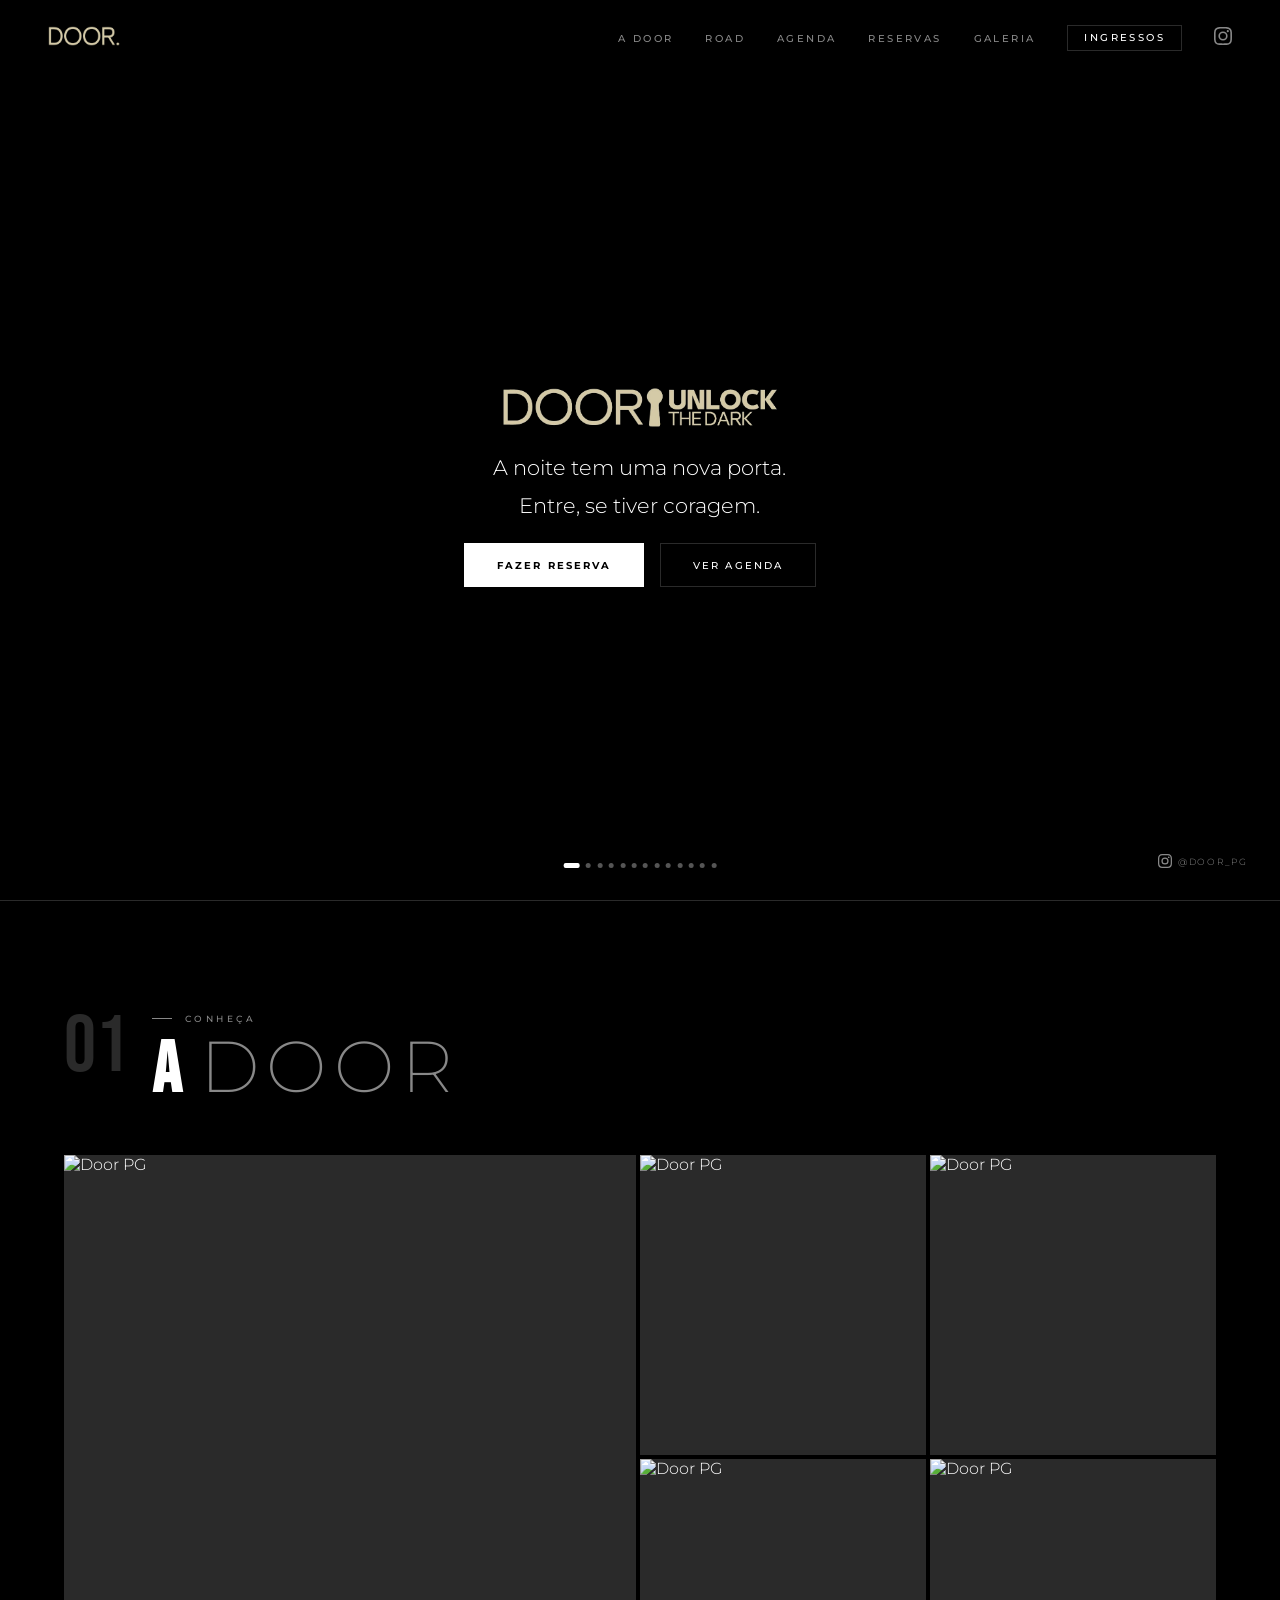
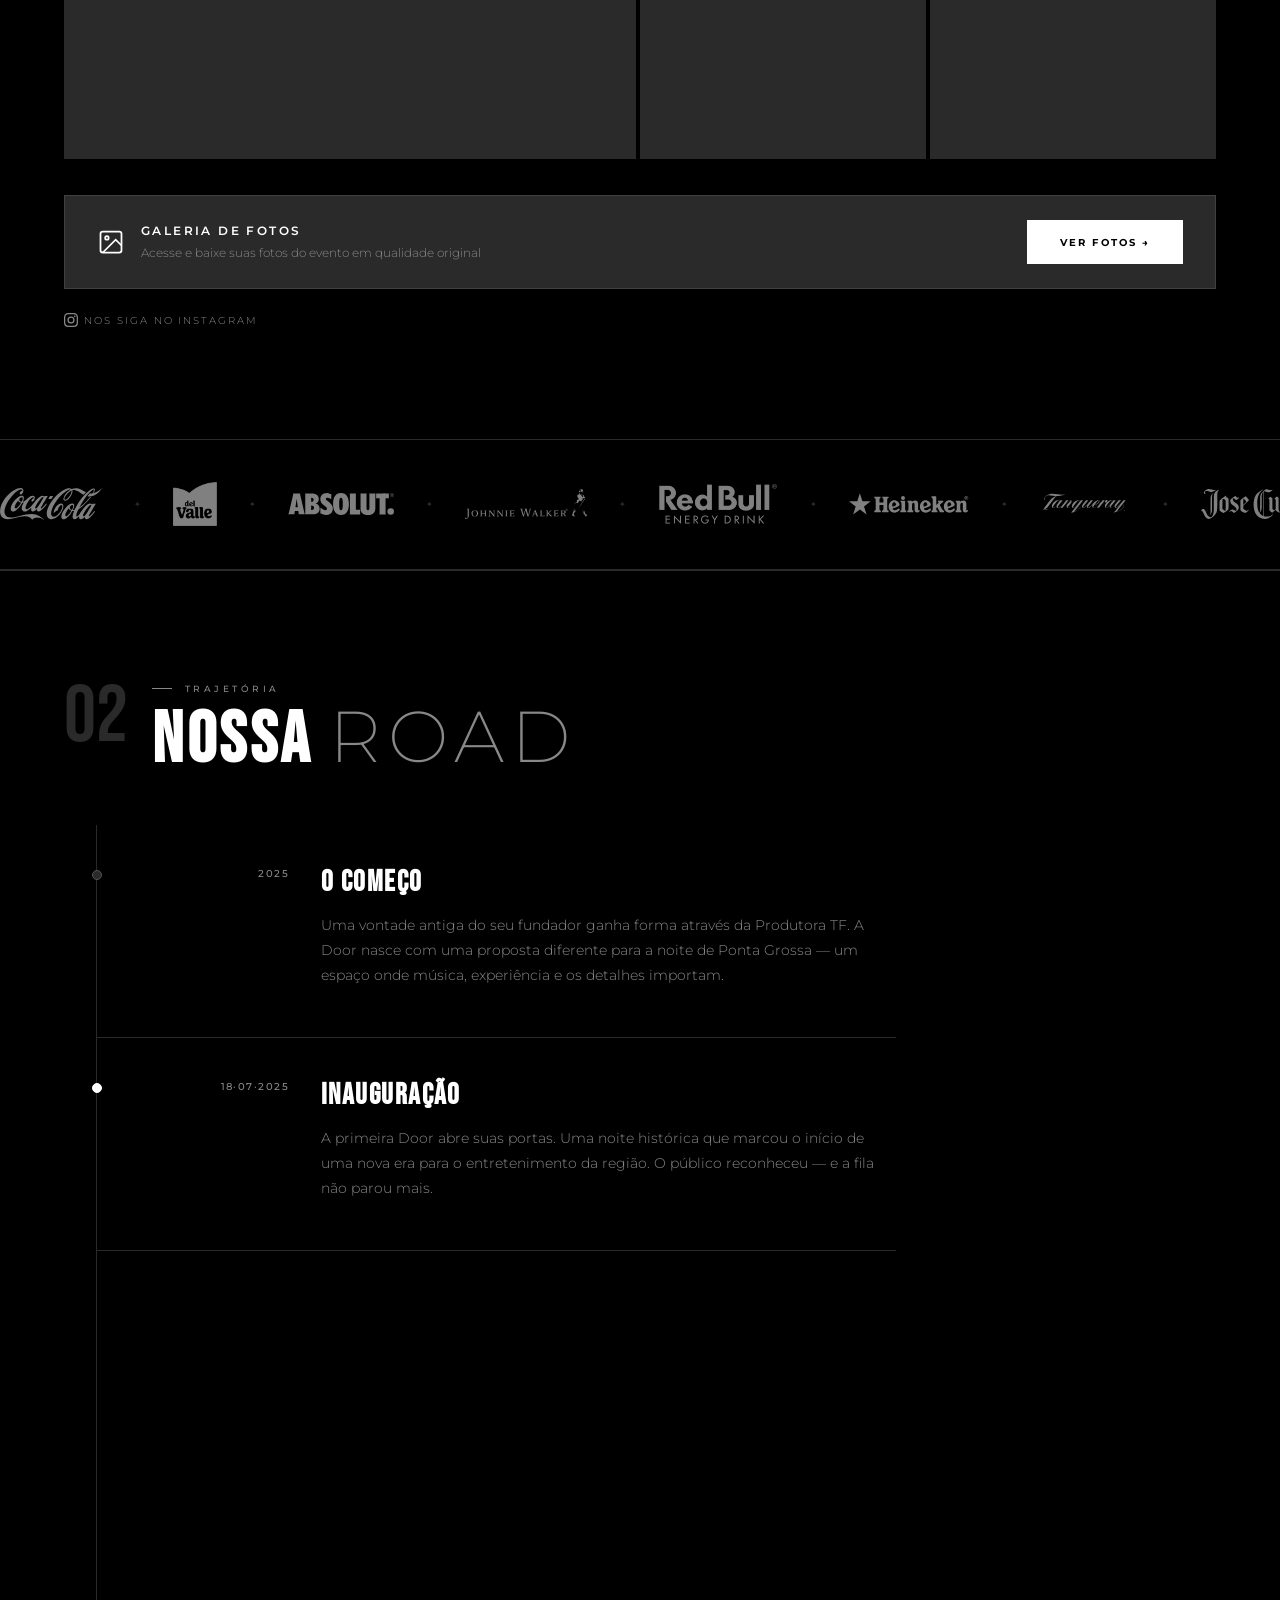
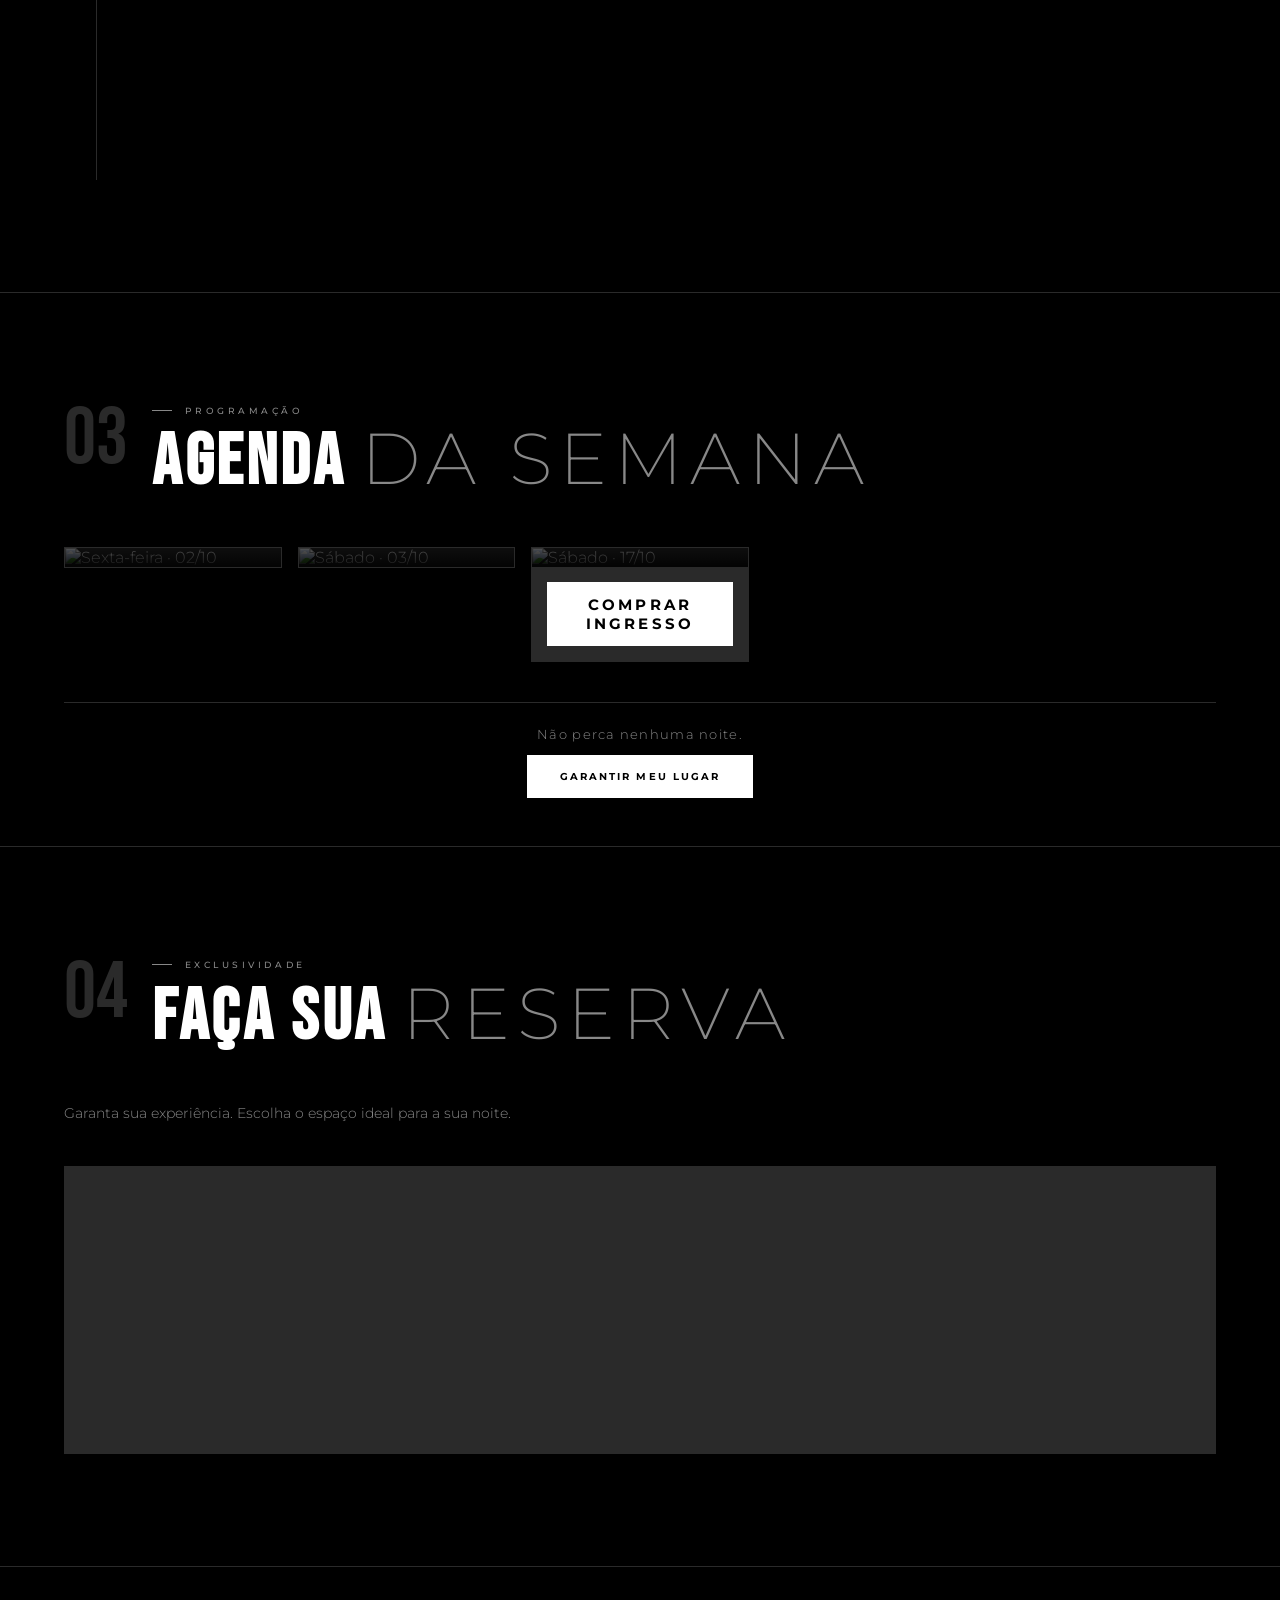
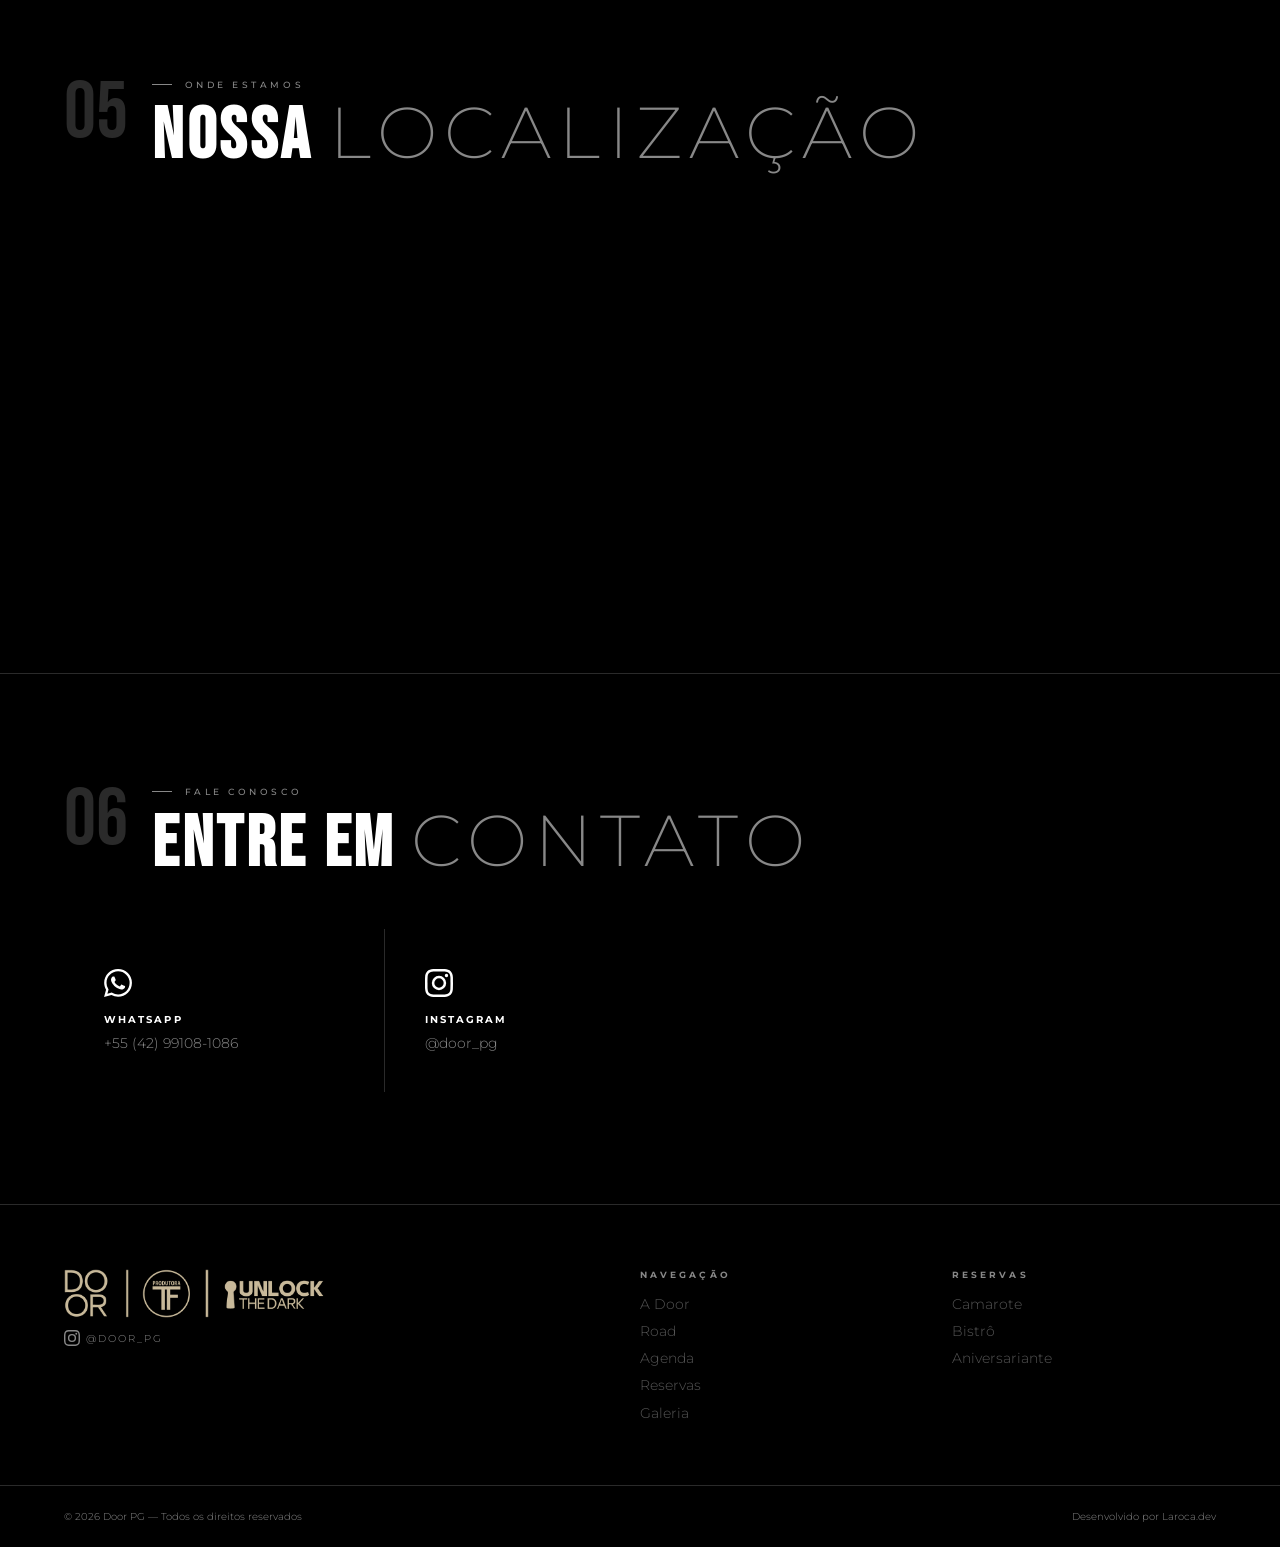
==== commit 8d76eda1: "chore: adiciona meta tags anti-cache no cabecalho HTML" ====
--- a/index.html
+++ b/index.html
@@ -2,6 +2,9 @@
 <html lang="pt-BR">
 <head>
   <meta charset="UTF-8">
+  <meta http-equiv="Cache-Control" content="no-cache, no-store, must-revalidate">
+  <meta http-equiv="Pragma" content="no-cache">
+  <meta http-equiv="Expires" content="0">
   <meta name="viewport" content="width=device-width, initial-scale=1.0, maximum-scale=1.0, viewport-fit=cover">
   <meta name="description" content="Door PG — Unlock the Dark. A balada mais sofisticada de Ponta Grossa. Reservas, agenda e galeria de fotos.">
   <meta name="keywords" content="Door PG, balada Ponta Grossa, noite PG, Unlock the Dark, camarote, bistrô, reservas, inauguração 2026">
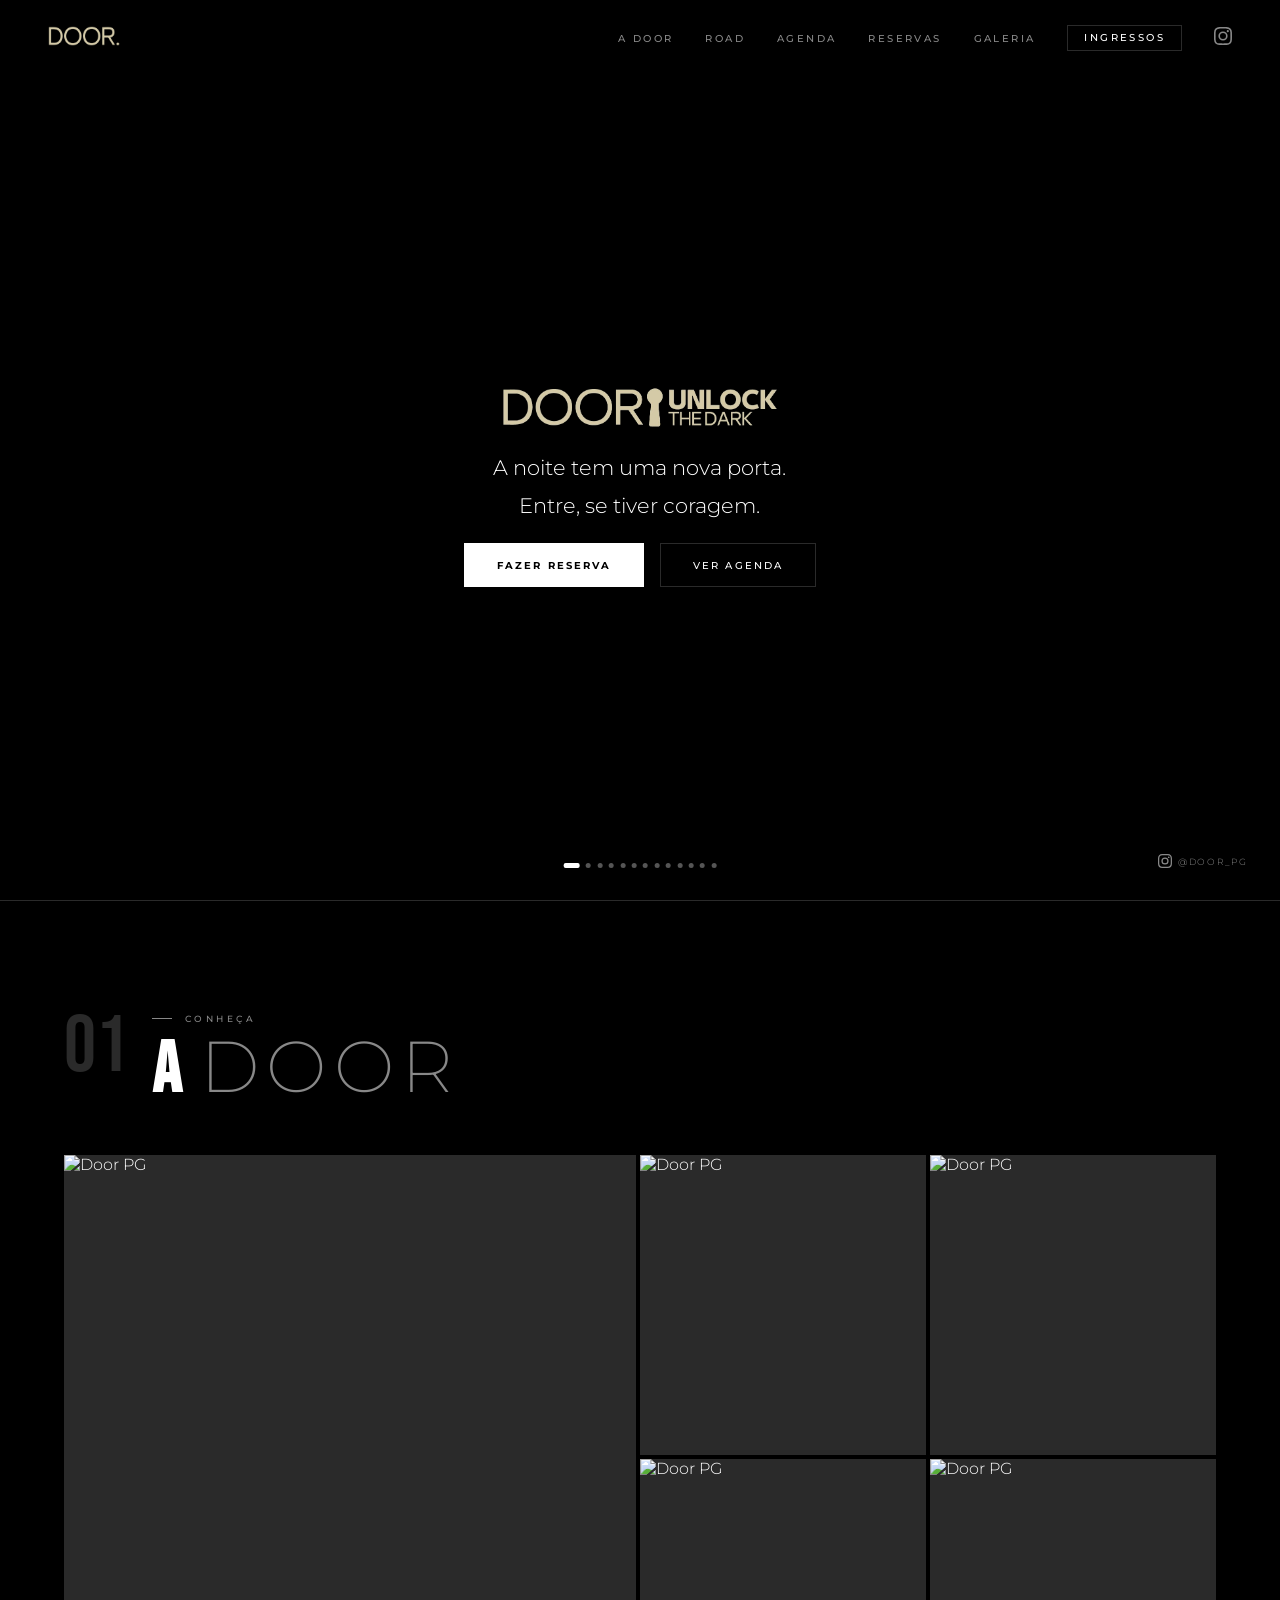
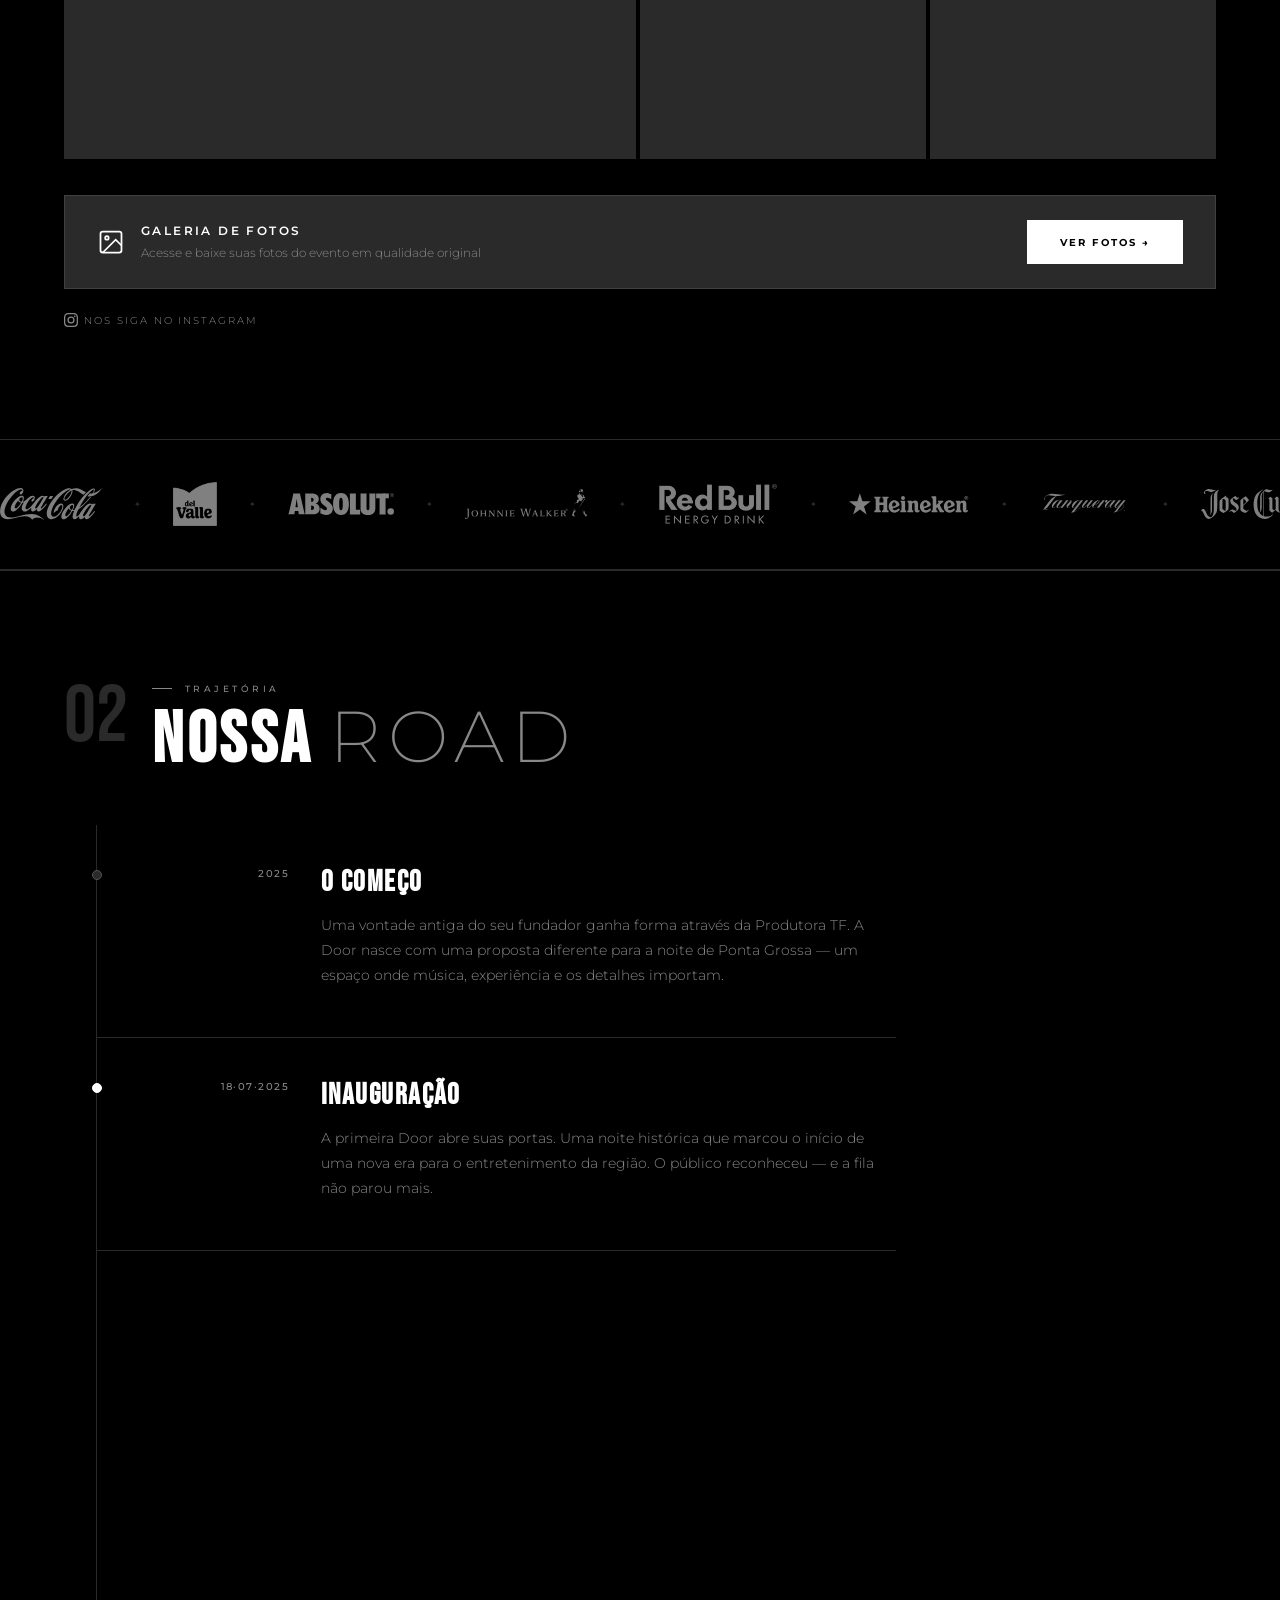
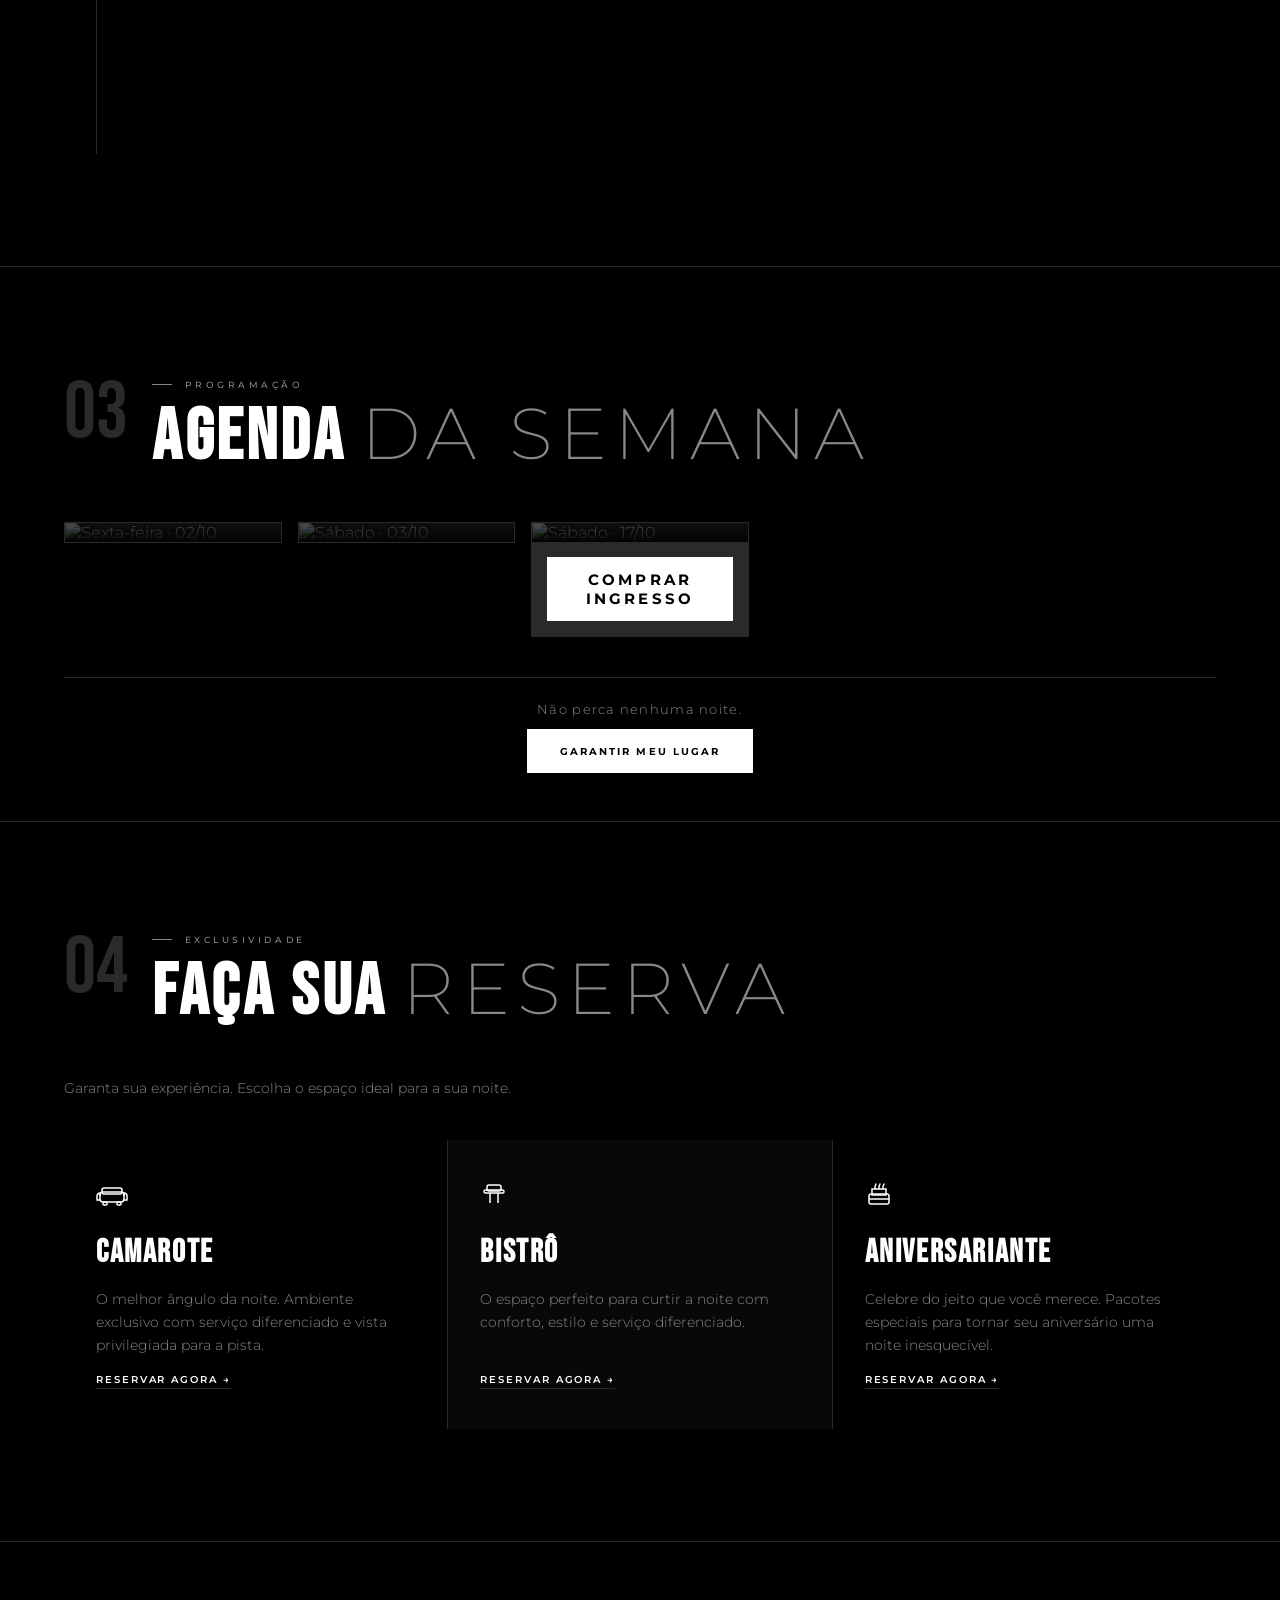
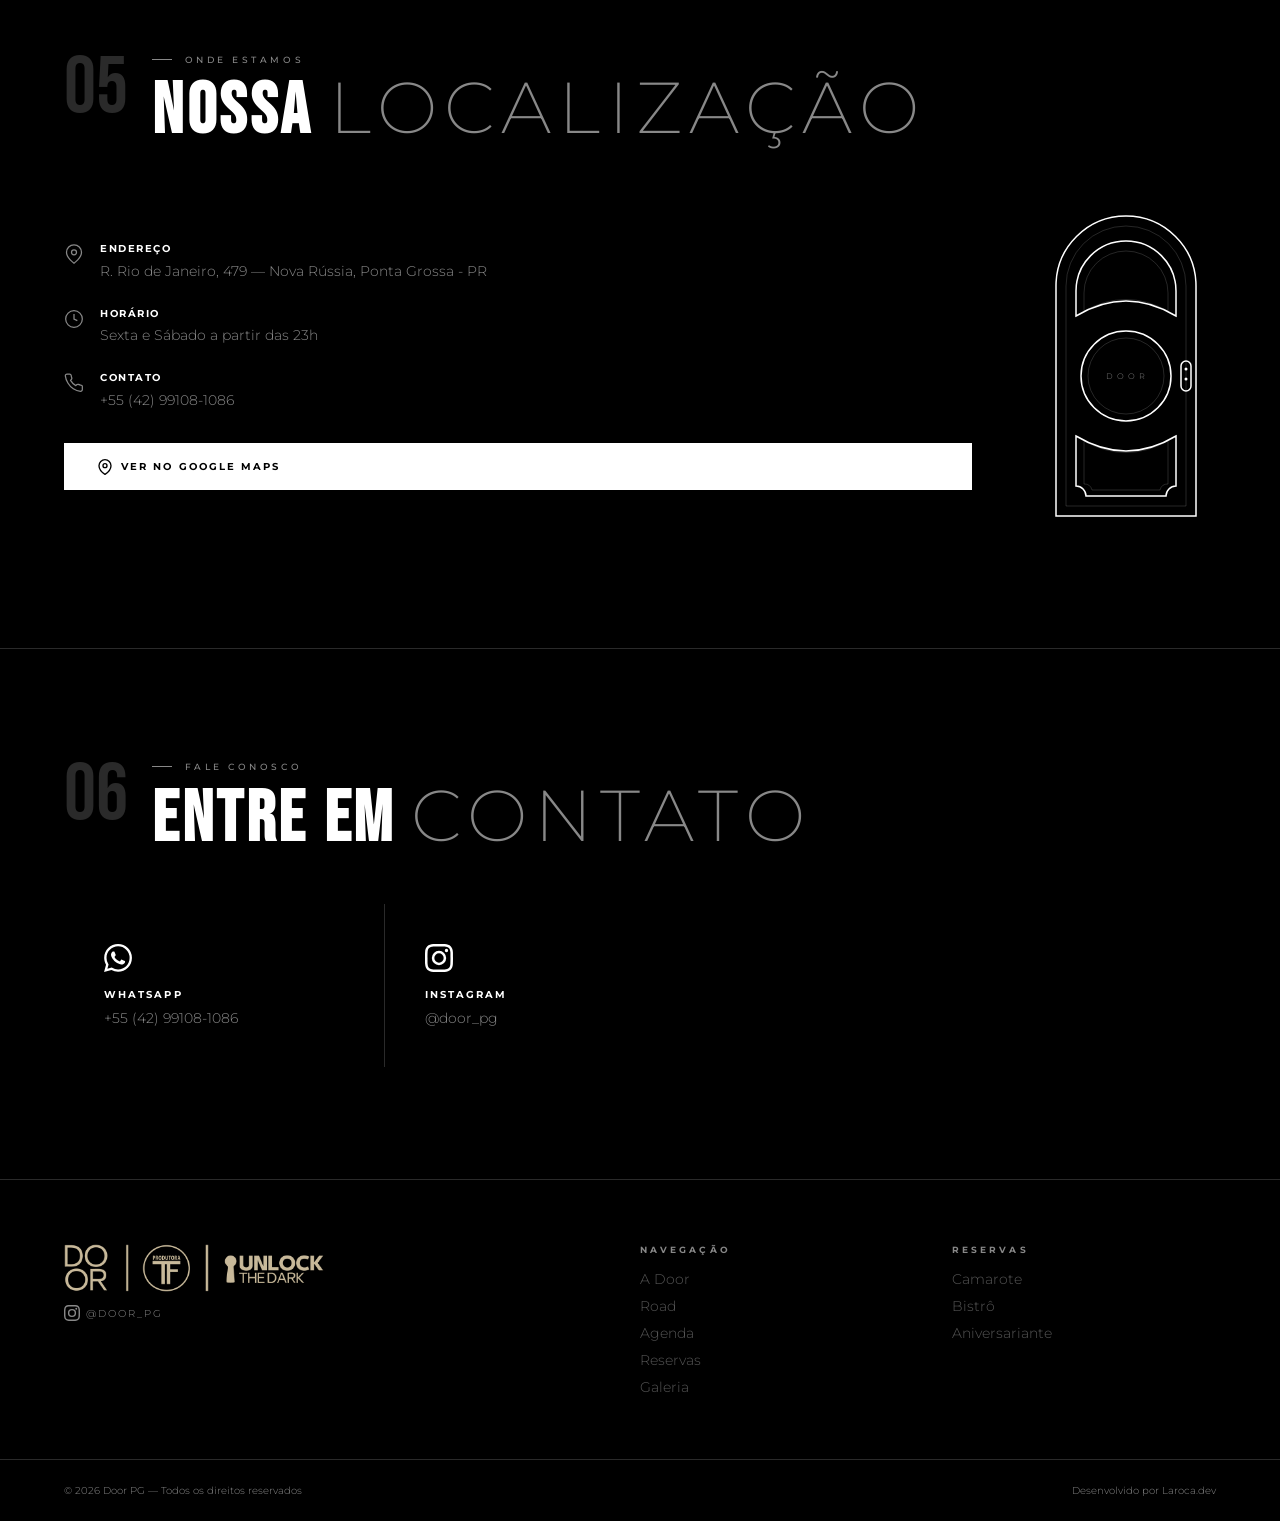
==== commit 05281e0c: "feat(ui): adiciona animacao da fechadura e atualiza road para 2026" ====
--- a/index.html
+++ b/index.html
@@ -7,16 +7,16 @@
   <meta http-equiv="Expires" content="0">
   <meta name="viewport" content="width=device-width, initial-scale=1.0, maximum-scale=1.0, viewport-fit=cover">
   <meta name="description" content="Door PG — Unlock the Dark. A balada mais sofisticada de Ponta Grossa. Reservas, agenda e galeria de fotos.">
-  <meta name="keywords" content="Door PG, balada Ponta Grossa, noite PG, Unlock the Dark, camarote, bistrô, reservas, inauguração 2026">
+  <meta name="keywords" content="Door PG, balada Ponta Grossa, noite PG, Unlock the Dark, camarote, bistrô, reservas">
   <meta property="og:title" content="Door PG — Unlock the Dark">
-  <meta property="og:description" content="A balada mais sofisticada de Ponta Grossa abre suas portas. Inauguração oficial 07/05/2026. Some doors close, others open.">
+  <meta property="og:description" content="Unlock the Dark. Sexta e sábado a partir das 23h, em Ponta Grossa. Some doors close, others open.">
   <meta property="og:image" content="https://doorpg.com.br/assets/images/logos/logo-quadrado.png">
   <meta property="og:url" content="https://doorpg.com.br/">
   <meta property="og:type" content="website">
   <meta property="og:site_name" content="Door PG">
   <meta name="twitter:card" content="summary_large_image">
   <meta name="twitter:title" content="Door PG — Unlock the Dark">
-  <meta name="twitter:description" content="A balada mais sofisticada de Ponta Grossa abre suas portas. Inauguração oficial 07/05/2026.">
+  <meta name="twitter:description" content="Unlock the Dark. Sexta e sábado a partir das 23h, em Ponta Grossa. Some doors close, others open.">
   <meta name="twitter:image" content="https://doorpg.com.br/assets/images/logos/logo-quadrado.png">
   <link rel="canonical" href="https://doorpg.com.br/">
   <title>Door PG — Unlock the Dark</title>
@@ -24,6 +24,7 @@
   <link rel="preconnect" href="https://fonts.googleapis.com">
   <link rel="preconnect" href="https://fonts.gstatic.com" crossorigin>
   <link href="https://fonts.googleapis.com/css2?family=Bebas+Neue&family=Montserrat:wght@200;300;400;500;700&display=swap" rel="stylesheet">
+  <script>document.documentElement.classList.add('js')</script>
   <link rel="stylesheet" href="css/style.css?v=20260918">
 </head>
 <body>
@@ -54,10 +55,12 @@
 
   <!-- HERO -->
   <section id="hero">
-    <div class="hero-slides" id="heroSlides">
-      <!-- JS popula dinamicamente de assets/images/hero/ (01 a 13) -->
-    </div>
-    <div class="hero-overlay"></div>
+    <div class="hero-media" id="heroMedia">
+      <div class="hero-slides" id="heroSlides">
+        <!-- JS popula dinamicamente de assets/images/hero/ (01 a 13) -->
+      </div>
+      <div class="hero-overlay"></div>
+    </div>
     <div class="hero-content">
       <img src="assets/images/logos/logo-completa.png" alt="Door PG" class="hero-logo-img" onerror="this.style.display='none';this.nextElementSibling.style.display='block'">
       <h1 class="hero-logo-fallback" style="display:none">DOOR</h1>
@@ -232,8 +235,8 @@
         </div>
         <div class="road-right">
           <h3>Unlock the Dark ↗</h3>
-          <p>A nova fase começa. Inauguração oficial no dia 07 de maio de 2026. Novo endereço, mesma essência — elevada. A Door volta mais forte, pronta para reescrever a noite de Ponta Grossa.</p>
-          <a href="#contato" class="btn-primary road-btn">Em breve →</a>
+          <p>A nova fase começa. Novo endereço, mesma essência — elevada. A Door volta mais forte e reescreve a noite de Ponta Grossa, toda sexta e sábado.</p>
+          <a href="#agenda" class="btn-primary road-btn">Ver a agenda da semana →</a>
         </div>
       </div>
     </div>
--- a/css/style.css
+++ b/css/style.css
@@ -126,7 +126,11 @@
   min-height: 100vh; position: relative;
   display: flex; align-items: center; justify-content: center;
   overflow: hidden;
-}
+  background: #000;
+  isolation: isolate;
+}
+
+.hero-media { position: absolute; inset: 0; z-index: 0; }
 
 .hero-slides { position: absolute; inset: 0; }
 .hero-slide {
@@ -156,27 +160,56 @@
 .hero-unlock {
   font-size: 0.55rem; font-weight: 500;
   letter-spacing: 0.65em; color: var(--gray); text-transform: uppercase;
-  animation: fadeUp 0.8s 0.2s ease forwards; opacity: 0;
 }
 .hero-logo-img {
   width: min(280px, 55vw);
-  animation: fadeUp 0.8s 0.4s ease forwards; opacity: 0;
 }
 .hero-logo-fallback {
   font-family: 'Bebas Neue', sans-serif;
   font-size: clamp(5rem, 18vw, 14rem);
   letter-spacing: 0.05em; line-height: 1;
-  animation: fadeUp 0.8s 0.4s ease forwards; opacity: 0;
 }
 .hero-desc {
   font-size: 1.3rem; font-weight: 300; line-height: 1.8;
   color: #ffffff; max-width: 440px;
-  animation: fadeUp 0.8s 0.6s ease forwards; opacity: 0;
 }
 .hero-ctas {
   display: flex; gap: 1rem; flex-wrap: wrap; justify-content: center;
-  animation: fadeUp 0.8s 0.8s ease forwards; opacity: 0;
-}
+}
+
+/* ── Abertura pela fechadura ─────────────────────────────
+ * A fechadura funciona como máscara: começa pequena e cresce até cobrir a tela.
+ * .is-unlocked dispara a abertura; .is-open remove a máscara no fim (alivia a rolagem).
+ ─────────────────────────────────────────────────────── */
+.js #hero:not(.is-open) .hero-media {
+  -webkit-mask-image: url("data:image/svg+xml,%3Csvg xmlns='http://www.w3.org/2000/svg' viewBox='0 0 40 60'%3E%3Ccircle cx='20' cy='16' r='12'/%3E%3Cpath d='M11 26 L8.5 54 L31.5 54 L29 26 Z'/%3E%3C/svg%3E");
+  mask-image: url("data:image/svg+xml,%3Csvg xmlns='http://www.w3.org/2000/svg' viewBox='0 0 40 60'%3E%3Ccircle cx='20' cy='16' r='12'/%3E%3Cpath d='M11 26 L8.5 54 L31.5 54 L29 26 Z'/%3E%3C/svg%3E");
+  -webkit-mask-repeat: no-repeat; mask-repeat: no-repeat;
+  -webkit-mask-position: 50% 46%; mask-position: 50% 46%;
+  -webkit-mask-size: 7vmin auto; mask-size: 7vmin auto;
+  transition: -webkit-mask-size 1500ms cubic-bezier(0.76, 0, 0.24, 1) 500ms,
+              mask-size 1500ms cubic-bezier(0.76, 0, 0.24, 1) 500ms;
+}
+.js #hero.is-unlocked:not(.is-open) .hero-media {
+  -webkit-mask-size: 520vmax auto; mask-size: 520vmax auto;
+}
+
+/* Conteúdo entra depois que a fechadura abre, um item de cada vez */
+.js .hero-content > * {
+  opacity: 0; transform: translateY(14px);
+  transition: opacity 900ms ease, transform 900ms cubic-bezier(0.22, 1, 0.36, 1);
+}
+.js #hero.is-unlocked .hero-content > * { opacity: 1; transform: none; }
+.js #hero.is-unlocked .hero-content > :nth-child(1),
+.js #hero.is-unlocked .hero-content > :nth-child(2) { transition-delay: 1500ms; }
+.js #hero.is-unlocked .hero-content > :nth-child(3) { transition-delay: 1650ms; }
+.js #hero.is-unlocked .hero-content > :nth-child(4) { transition-delay: 1800ms; }
+
+/* Pontinhos e selo do Instagram: só fade (os pontinhos já usam transform para centralizar) */
+.js .hero-dots,
+.js .hero-ig-badge { opacity: 0; transition: opacity 900ms ease, color 0.3s; }
+.js #hero.is-unlocked .hero-dots,
+.js #hero.is-unlocked .hero-ig-badge { opacity: 1; transition-delay: 1950ms, 0s; }
 
 .hero-dots {
   position: absolute; bottom: 2rem; left: 50%; transform: translateX(-50%);
@@ -804,3 +837,46 @@
     max-width: 95vw;
   }
 }
+
+/* ── Movimento reduzido ──────────────────────────────── */
+@media (prefers-reduced-motion: reduce) {
+  .js #hero:not(.is-open) .hero-media { -webkit-mask-image: none; mask-image: none; }
+  .js .hero-content > * { transition: none; opacity: 1; transform: none; }
+  .js .hero-dots, .js .hero-ig-badge { opacity: 1; }
+}
+
+/* ── Transição de página (Galeria) ────────────────────── */
+.js body.has-transition { background: #000; overflow: hidden; }
+.js body.has-transition:not(.is-open) .page-transition-wrapper {
+  -webkit-mask-image: url(\
+data:image/svg+xml
+%3Csvg
+xmlns=http://www.w3.org/2000/svg
+viewBox=0 0 40 60%3E%3Ccircle
+cx=20
+cy=16
+r=12/%3E%3Cpath
+d=M11 26 L8.5 54 L31.5 54 L29 26 Z/%3E%3C/svg%3E\);
+  mask-image: url(\
+data:image/svg+xml
+%3Csvg
+xmlns=http://www.w3.org/2000/svg
+viewBox=0 0 40 60%3E%3Ccircle
+cx=20
+cy=16
+r=12/%3E%3Cpath
+d=M11 26 L8.5 54 L31.5 54 L29 26 Z/%3E%3C/svg%3E\);
+  -webkit-mask-repeat: no-repeat; mask-repeat: no-repeat;
+  -webkit-mask-position: 50% 46%; mask-position: 50% 46%;
+  -webkit-mask-size: 7vmin auto; mask-size: 7vmin auto;
+  transition: -webkit-mask-size 1500ms cubic-bezier(0.76, 0, 0.24, 1) 500ms,
+              mask-size 1500ms cubic-bezier(0.76, 0, 0.24, 1) 500ms;
+  min-height: 100vh;
+}
+.js body.has-transition.is-unlocked:not(.is-open) .page-transition-wrapper {
+  -webkit-mask-size: 520vmax auto; mask-size: 520vmax auto;
+}
+.js body.has-transition.is-open { overflow: auto; background: auto; }
+@media (prefers-reduced-motion: reduce) {
+  .js body.has-transition:not(.is-open) .page-transition-wrapper { -webkit-mask-image: none; mask-image: none; }
+}
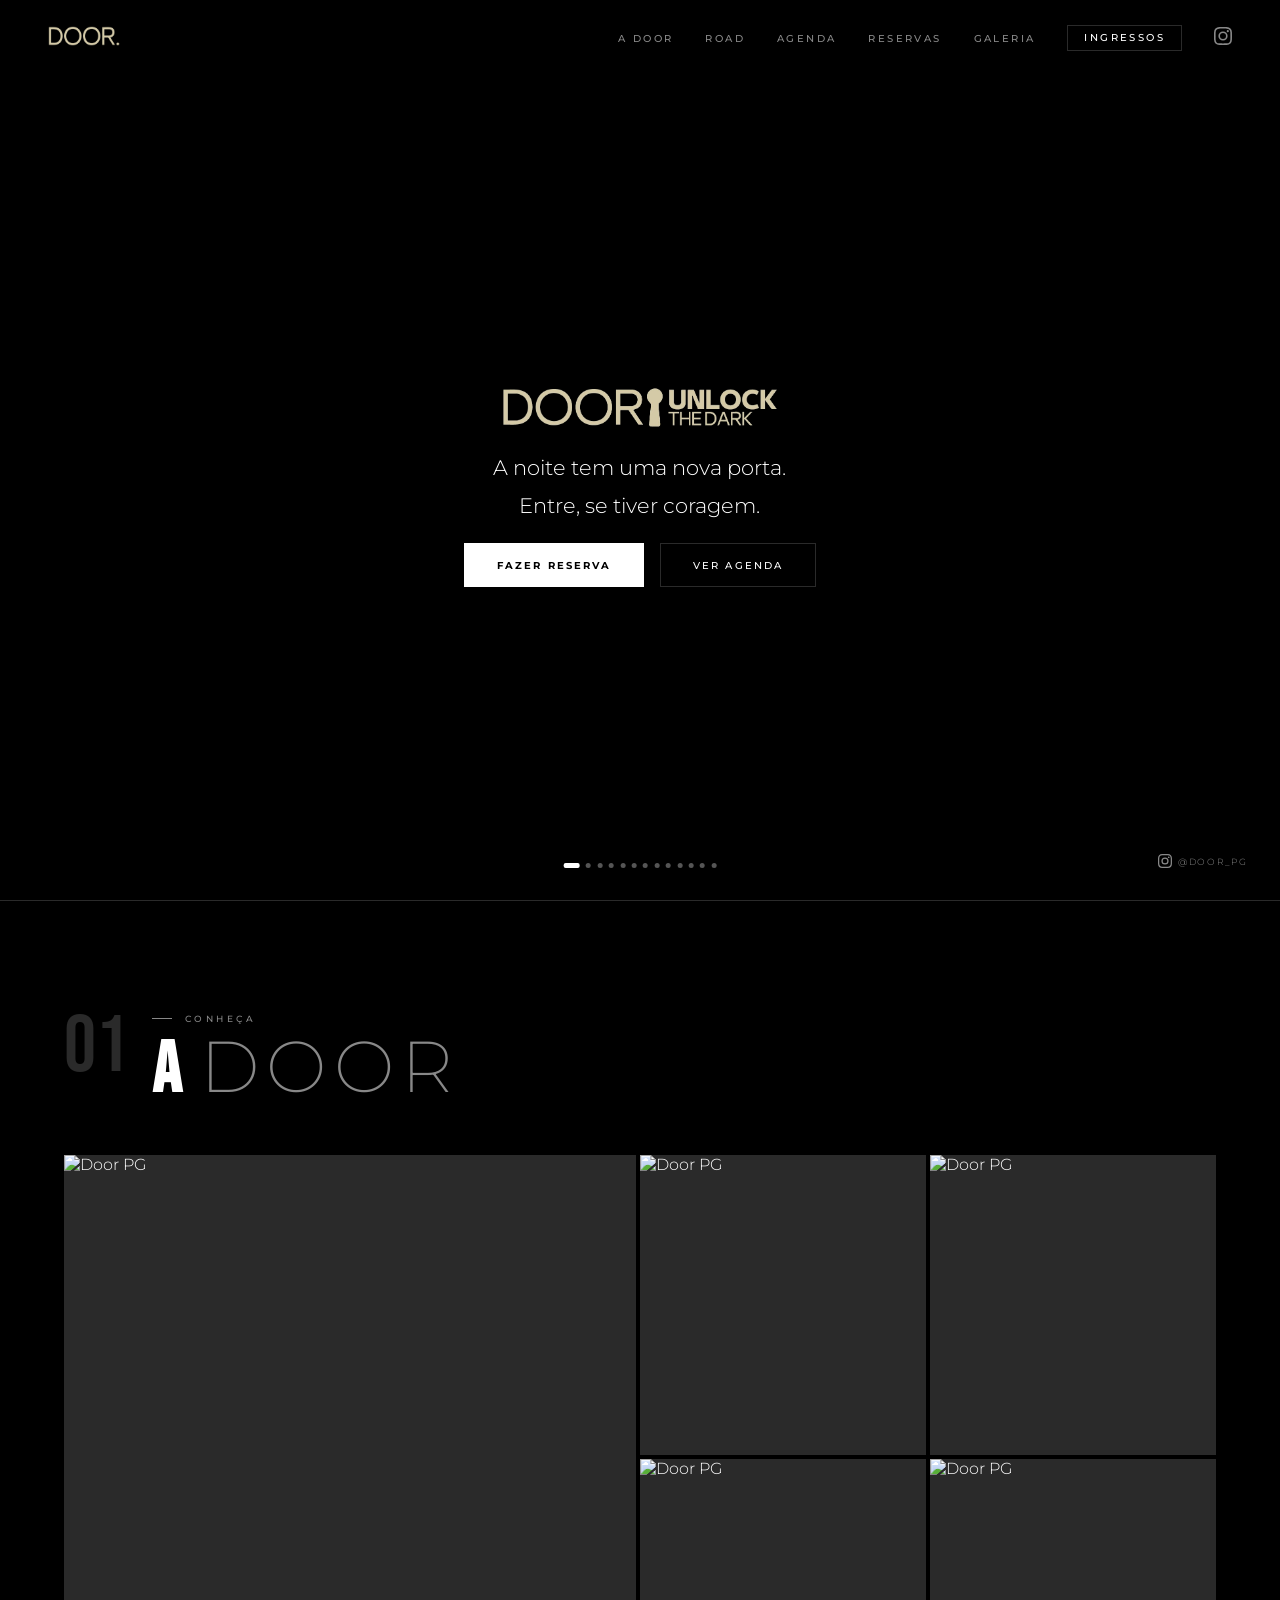
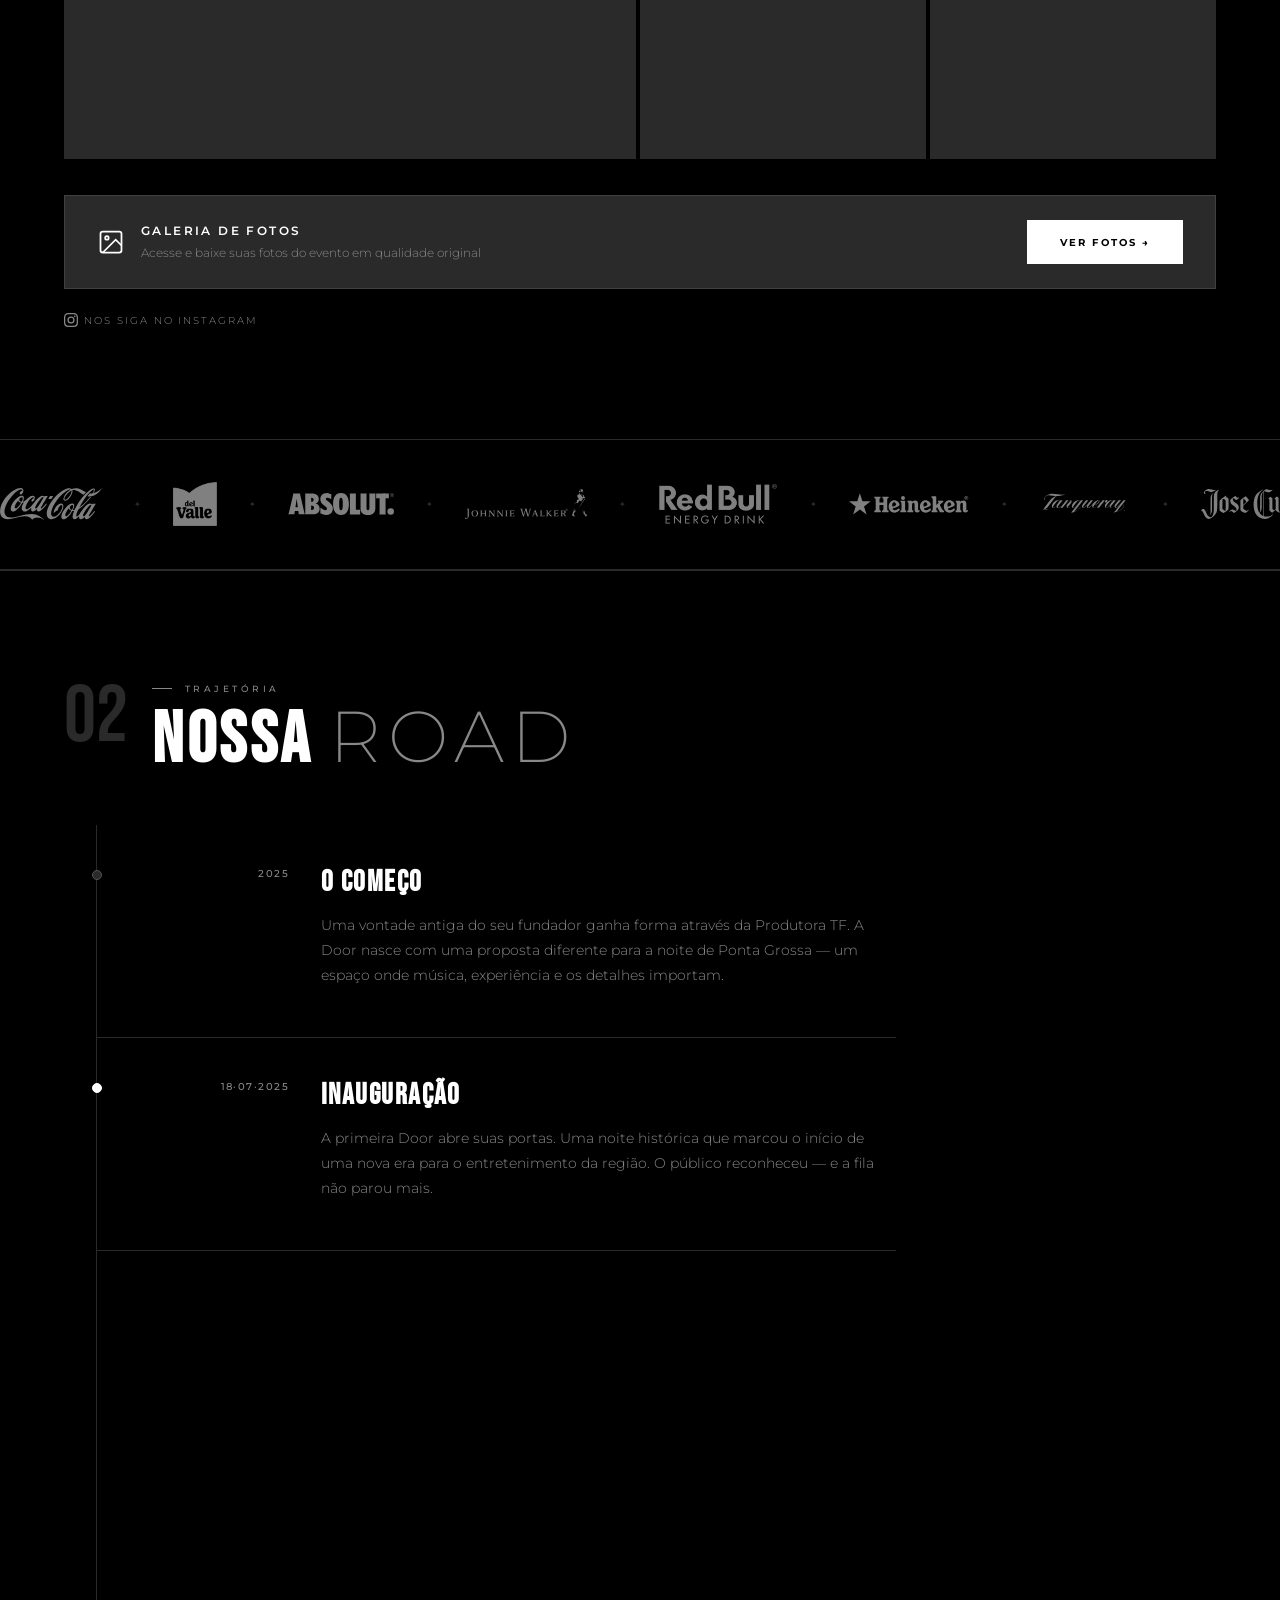
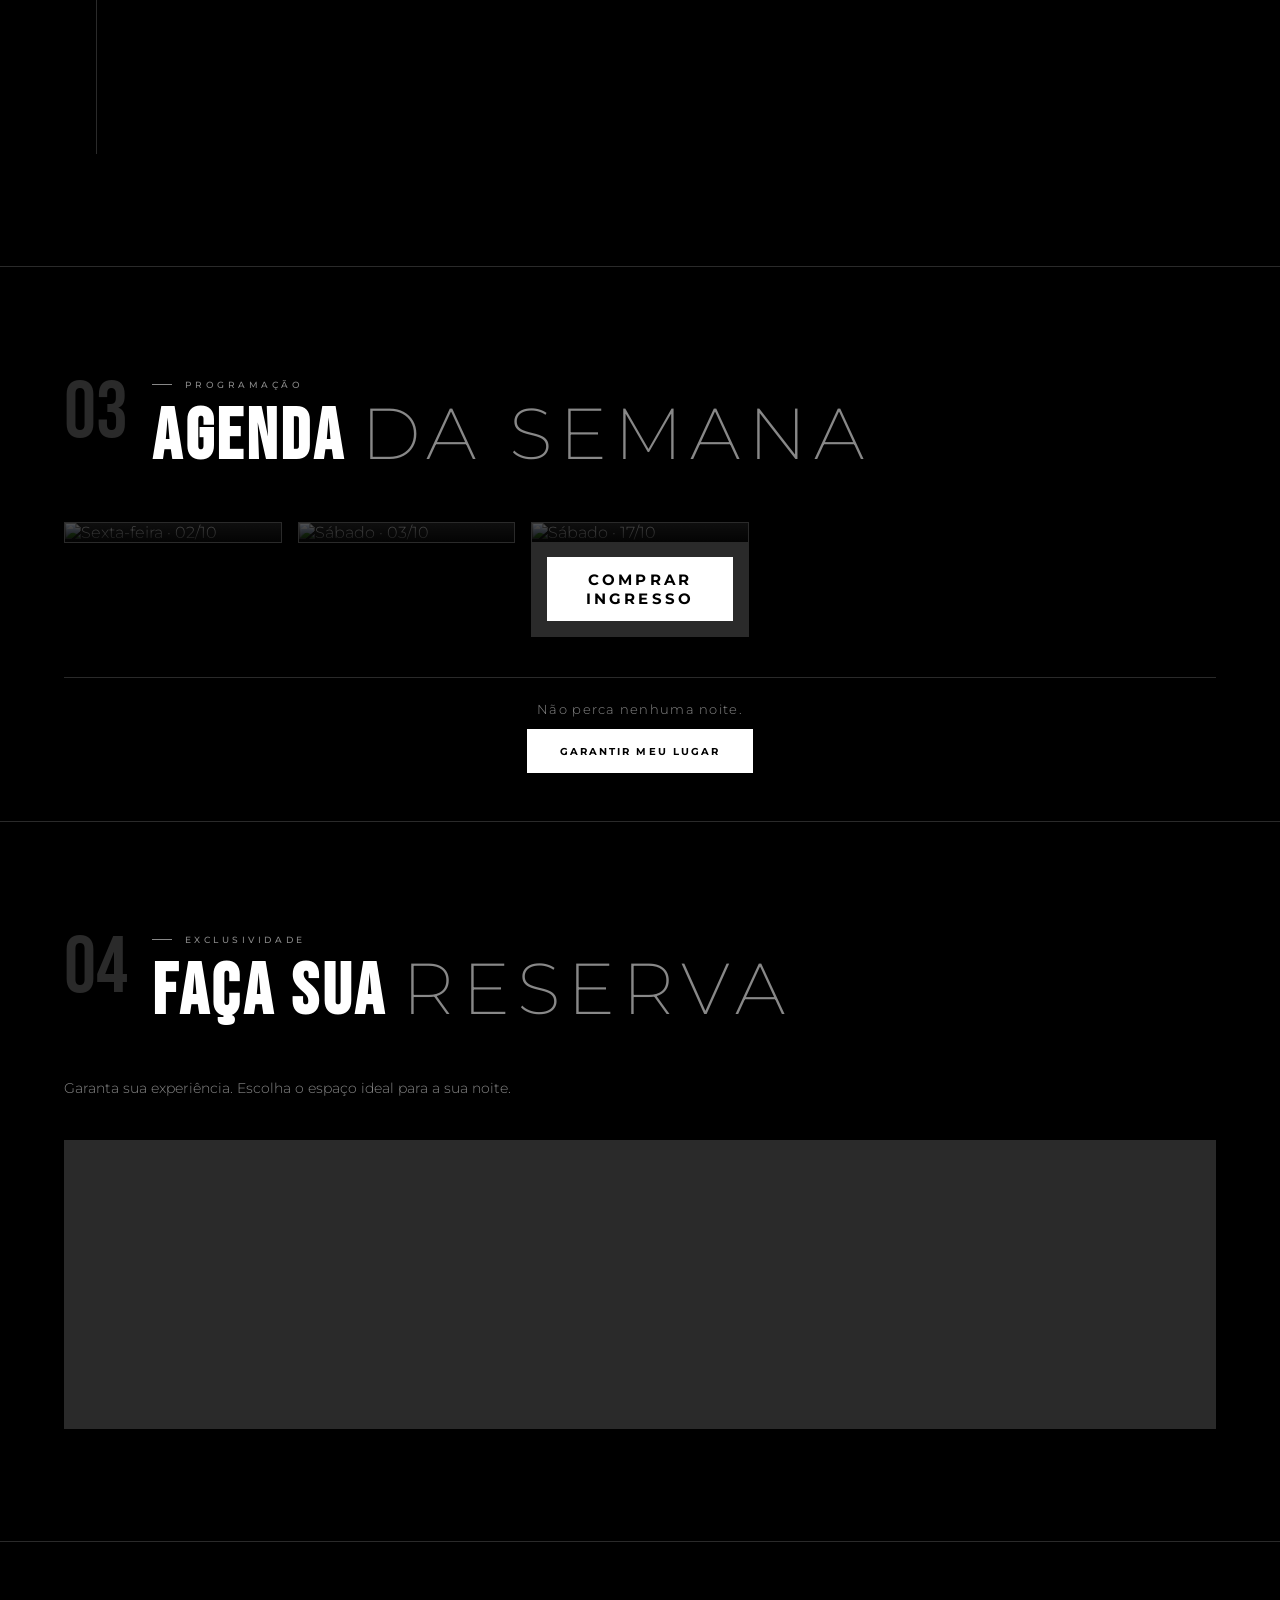
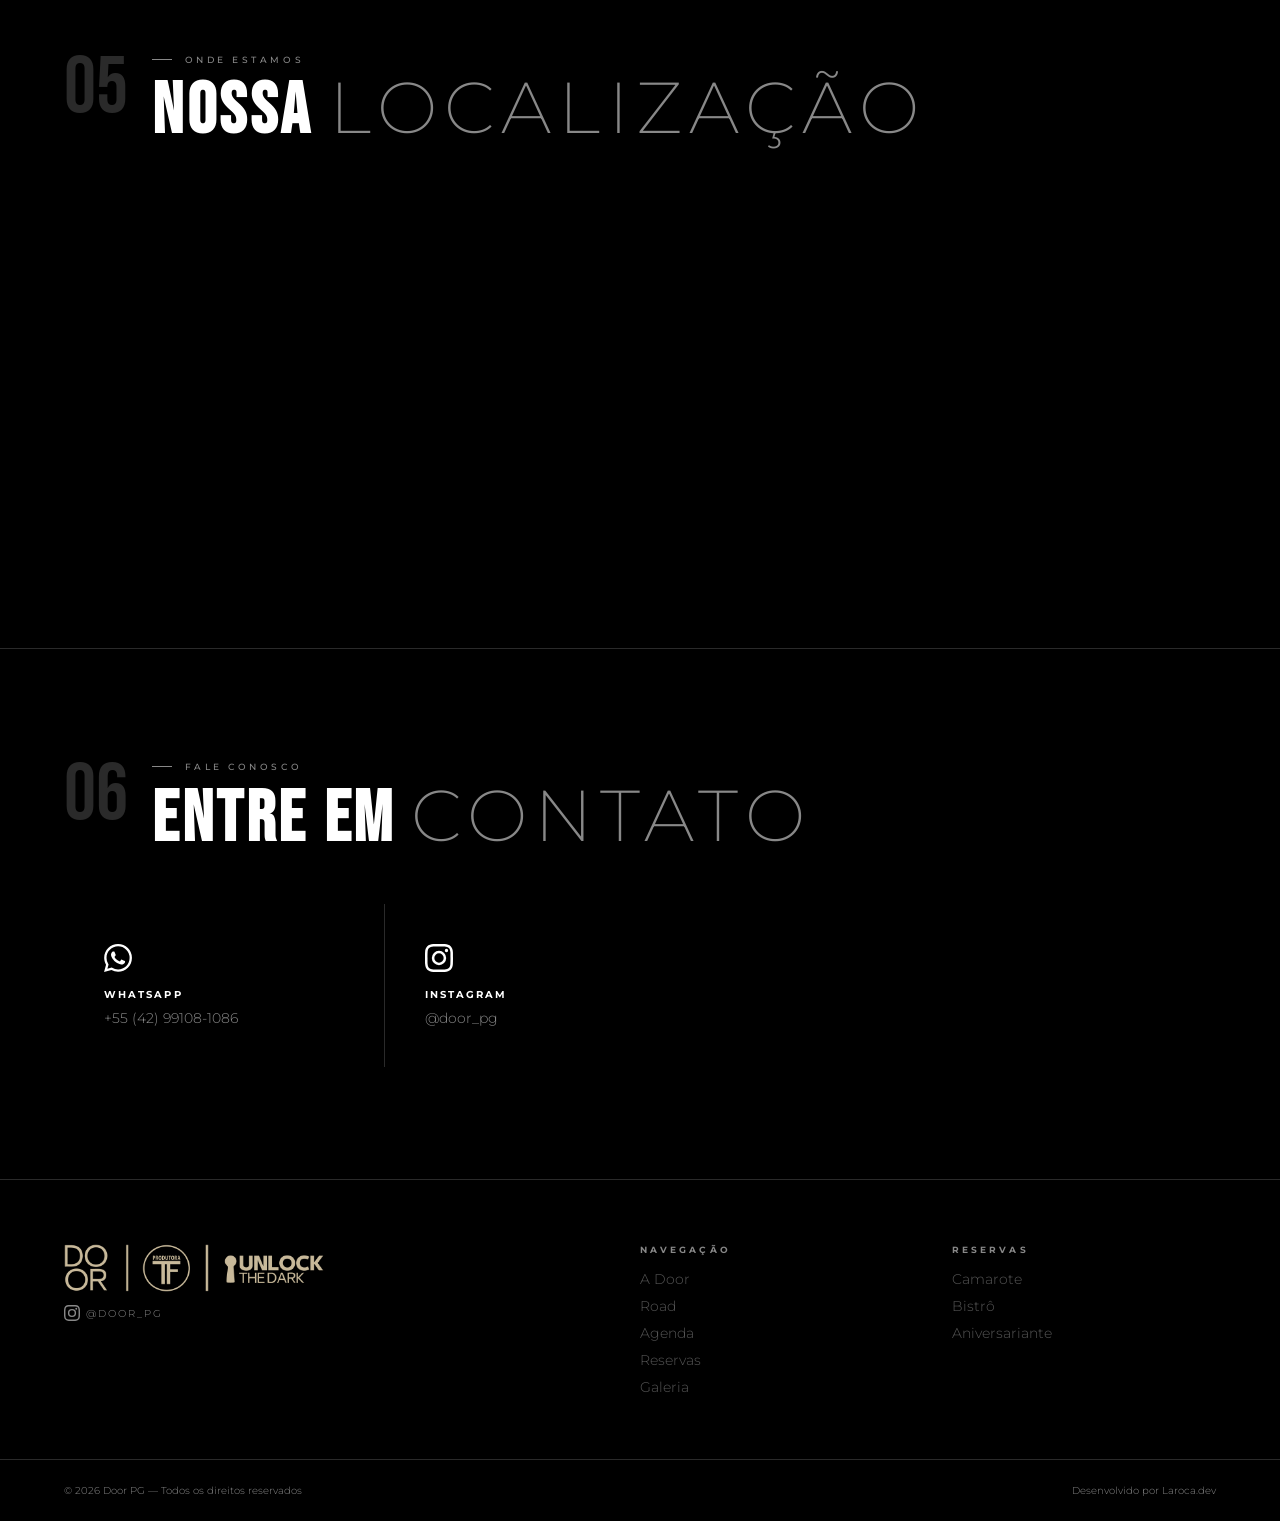
==== commit 88ceb69e: "fix: atualiza cache-bust de todos os arquivos de estilo e scripts" ====
--- a/index.html
+++ b/index.html
@@ -25,13 +25,14 @@
   <link rel="preconnect" href="https://fonts.gstatic.com" crossorigin>
   <link href="https://fonts.googleapis.com/css2?family=Bebas+Neue&family=Montserrat:wght@200;300;400;500;700&display=swap" rel="stylesheet">
   <script>document.documentElement.classList.add('js')</script>
-  <link rel="stylesheet" href="css/style.css?v=20260918">
+  <link rel="stylesheet" href="css/style.css?v=20260928">
+  <link rel="stylesheet" href="css/motion.css?v=20260928">
 </head>
 <body>
 
   <!-- NAV -->
   <nav id="navbar">
-    <a href="index.html" class="nav-brand">
+    <a href="index.html?v=2" class="nav-brand">
       <img src="assets/images/logos/logo-door.png" alt="Door PG" class="nav-logo" onerror="this.style.display='none';this.nextElementSibling.style.display='block'">
       <span class="nav-logo-text" style="display:none">DOOR</span>
     </a>
@@ -40,7 +41,7 @@
       <li><a href="#historico" class="nav-link">Road</a></li>
       <li><a href="#agenda" class="nav-link">Agenda</a></li>
       <li><a href="#reservas" class="nav-link">Reservas</a></li>
-      <li><a href="galeria.html" class="nav-link">Galeria</a></li>
+      <li><a href="galeria.html?v=20260928" class="nav-link">Galeria</a></li>
       <!-- Para voltar o modal de "Em breve", use esta linha: 
       <li><a href="#ingressos" class="nav-link nav-link--cta" id="ingressosBtn">Ingressos</a></li> -->
       <li><a href="https://www.ingressonacional.com.br/evento/35093/duda-bertelli-----door" target="_blank" rel="noopener" class="nav-link nav-link--cta">Ingressos</a></li>
@@ -102,7 +103,7 @@
           <span>Acesse e baixe suas fotos do evento em qualidade original</span>
         </div>
       </div>
-      <a href="galeria.html" class="btn-primary">Ver Fotos →</a>
+      <a href="galeria.html?v=2" class="btn-primary">Ver Fotos →</a>
     </div>
     <div class="conheca-footer">
       <a href="https://instagram.com/door_pg" target="_blank" rel="noopener" class="conheca-ig">
@@ -397,7 +398,7 @@
         <a href="#historico">Road</a>
         <a href="#agenda">Agenda</a>
         <a href="#reservas">Reservas</a>
-        <a href="galeria.html">Galeria</a>
+        <a href="galeria.html?v=2">Galeria</a>
       </div>
       <div class="footer-nav">
         <strong>Reservas</strong>
@@ -451,6 +452,10 @@
     <img class="lightbox-img" id="lightboxImg" src="" alt="Imagem expandida">
   </div>
 
-  <script src="js/main.js?v=20260918"></script>
+  <script src="https://cdn.jsdelivr.net/npm/gsap@3.15.0/dist/gsap.min.js" integrity="sha384-XmJ9SoHtVOHoQUcKvFAzVXwdkKo1Ie3bhmSoIAkcdsHGaIrVJIkmozyq0FJeb/Ly" crossorigin="anonymous"></script>
+  <script src="https://cdn.jsdelivr.net/npm/gsap@3.15.0/dist/ScrollTrigger.min.js" integrity="sha384-wl5TeDVvOWt30Pbf8aSo2ZrzsOjddu3avOBvHe+p+OhJt9gP6w9YXmDkN5DK2/dF" crossorigin="anonymous"></script>
+  <script src="https://cdn.jsdelivr.net/npm/lenis@1.3.26/dist/lenis.min.js" integrity="sha384-jqpi9VmOdhyLoLURgjCn7EpnG9BbnHW57ibIZoeaIU+erWDH3k8fQQg0xH2ySjnw" crossorigin="anonymous"></script>
+  <script src="js/main.js?v=20260928"></script>
+  <script src="js/motion.js?v=20260928"></script>
 </body>
 </html>
--- a/css/style.css
+++ b/css/style.css
@@ -17,7 +17,7 @@
   --nav-h:    72px;
 }
 
-html { scroll-behavior: smooth; }
+html { scroll-behavior: smooth; background: var(--black); }
 
 body {
   font-family: 'Montserrat', sans-serif;
@@ -848,35 +848,20 @@
 /* ── Transição de página (Galeria) ────────────────────── */
 .js body.has-transition { background: #000; overflow: hidden; }
 .js body.has-transition:not(.is-open) .page-transition-wrapper {
-  -webkit-mask-image: url(\
-data:image/svg+xml
-%3Csvg
-xmlns=http://www.w3.org/2000/svg
-viewBox=0 0 40 60%3E%3Ccircle
-cx=20
-cy=16
-r=12/%3E%3Cpath
-d=M11 26 L8.5 54 L31.5 54 L29 26 Z/%3E%3C/svg%3E\);
-  mask-image: url(\
-data:image/svg+xml
-%3Csvg
-xmlns=http://www.w3.org/2000/svg
-viewBox=0 0 40 60%3E%3Ccircle
-cx=20
-cy=16
-r=12/%3E%3Cpath
-d=M11 26 L8.5 54 L31.5 54 L29 26 Z/%3E%3C/svg%3E\);
+  -webkit-mask-image: url("data:image/svg+xml,%3Csvg xmlns='http://www.w3.org/2000/svg' viewBox='0 0 40 60'%3E%3Ccircle cx='20' cy='16' r='12'/%3E%3Cpath d='M11 26 L8.5 54 L31.5 54 L29 26 Z'/%3E%3C/svg%3E");
+  mask-image: url("data:image/svg+xml,%3Csvg xmlns='http://www.w3.org/2000/svg' viewBox='0 0 40 60'%3E%3Ccircle cx='20' cy='16' r='12'/%3E%3Cpath d='M11 26 L8.5 54 L31.5 54 L29 26 Z'/%3E%3C/svg%3E");
   -webkit-mask-repeat: no-repeat; mask-repeat: no-repeat;
   -webkit-mask-position: 50% 46%; mask-position: 50% 46%;
   -webkit-mask-size: 7vmin auto; mask-size: 7vmin auto;
   transition: -webkit-mask-size 1500ms cubic-bezier(0.76, 0, 0.24, 1) 500ms,
               mask-size 1500ms cubic-bezier(0.76, 0, 0.24, 1) 500ms;
-  min-height: 100vh;
+  height: 100vh;
+  overflow: hidden;
 }
 .js body.has-transition.is-unlocked:not(.is-open) .page-transition-wrapper {
   -webkit-mask-size: 520vmax auto; mask-size: 520vmax auto;
 }
-.js body.has-transition.is-open { overflow: auto; background: auto; }
+.js body.has-transition.is-open { overflow: auto; }
 @media (prefers-reduced-motion: reduce) {
   .js body.has-transition:not(.is-open) .page-transition-wrapper { -webkit-mask-image: none; mask-image: none; }
 }
--- a/css/motion.css
+++ b/css/motion.css
@@ -0,0 +1,63 @@
+/* ==========================================================
+   DOOR PG — motion.css (v2.0)
+   Camada de movimento sobre o site atual. Só vale quando o
+   motion.js confirma que pode animar (classe .has-motion no <html>).
+   Sem ela (movimento reduzido ou CDN fora), o site fica como antes.
+   ========================================================== */
+
+/* Rolagem suave (Lenis) no lugar do smooth nativo */
+html.lenis, html.lenis body { height: auto; }
+.lenis.lenis-smooth { scroll-behavior: auto !important; }
+.lenis.lenis-stopped { overflow: hidden; }
+.has-motion { scroll-behavior: auto; }
+
+/* O GSAP passa a cuidar das entradas; o .reveal antigo não anima mais */
+.has-motion .reveal { opacity: 1; transform: none; transition: none; }
+
+/* Navbar some ao descer e volta ao subir */
+.has-motion #navbar { transition: background 0.4s, border-color 0.4s, transform 0.5s cubic-bezier(0.22, 1, 0.36, 1); }
+.has-motion #navbar.nav-hidden { transform: translateY(-100%); }
+
+/* Hero: profundidade com o mouse (as fotos vão para um lado, o texto para o outro) */
+.has-motion .hero-slides { inset: -3%; }
+
+/* Títulos: letras giram em 3D ao entrar */
+.has-motion .section-title { perspective: 600px; }
+.has-motion .section-title .ch { display: inline-block; transform-origin: 50% 100%; backface-visibility: hidden; }
+
+/* Road: linha que acende com a rolagem e bolinhas que acendem ao chegar */
+.has-motion .road-timeline { position: relative; }
+.road-progress {
+  position: absolute; left: -1px; top: 0; width: 1px; height: 100%;
+  background: var(--white); transform-origin: top; transform: scaleY(0);
+  pointer-events: none;
+}
+.has-motion .road-dot { transition: background 0.5s, border-color 0.5s, box-shadow 0.5s, transform 0.6s cubic-bezier(0.16, 1, 0.3, 1); }
+.has-motion .road-item:not(.is-lit) .road-dot { background: var(--gray-dim); border-color: var(--gray-mid); transform: scale(0.7); animation: none; }
+.has-motion .road-item.is-lit .road-dot { transform: scale(1); }
+
+/* Agenda: cartões inclinam em 3D com um reflexo seguindo o ponteiro */
+.has-motion .agenda-card:hover { transform: none; }
+.has-motion .agenda-grid { perspective: 1000px; }
+.card-glare {
+  position: absolute; inset: 0; z-index: 2; pointer-events: none;
+  background: radial-gradient(circle at var(--mx, 50%) var(--my, 0%), rgba(255, 255, 255, 0.18), transparent 55%);
+  opacity: 0; transition: opacity 0.35s ease;
+}
+.agenda-card:hover .card-glare { opacity: 1; }
+
+/* Reservas e contato: um foco de luz acompanha o ponteiro dentro do cartão */
+.has-motion .reserva-card, .has-motion .contato-card { position: relative; overflow: hidden; isolation: isolate; }
+.has-motion .reserva-card::before, .has-motion .contato-card::before {
+  content: ''; position: absolute; inset: 0; z-index: -1; pointer-events: none;
+  background: radial-gradient(420px circle at var(--mx, 50%) var(--my, 50%), rgba(255, 255, 255, 0.07), transparent 60%);
+  opacity: 0; transition: opacity 0.4s ease;
+}
+.has-motion .reserva-card:hover::before, .has-motion .contato-card:hover::before { opacity: 1; }
+
+/* Porta desenhada da localização: o traço se desenha ao entrar */
+.has-motion .local-art { opacity: 0.55; }
+
+@media (hover: none) {
+  .card-glare { display: none; }
+}
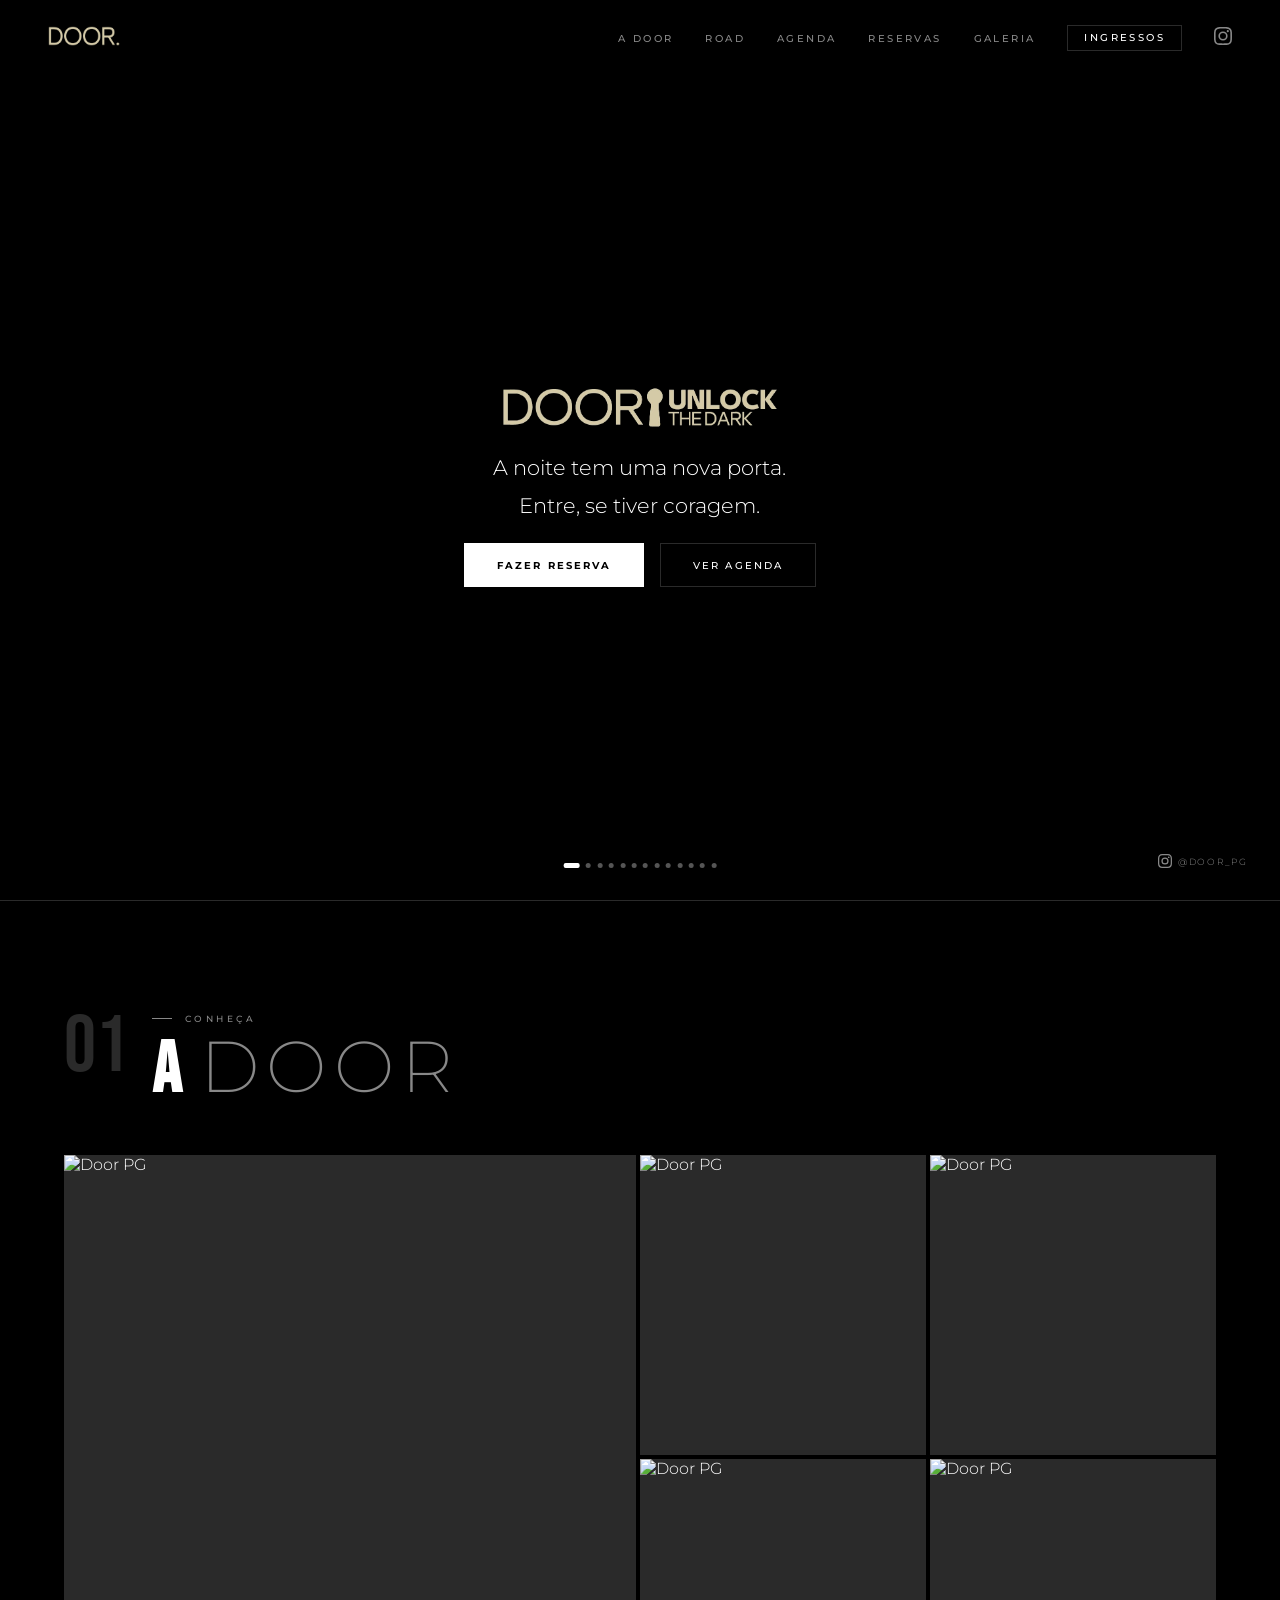
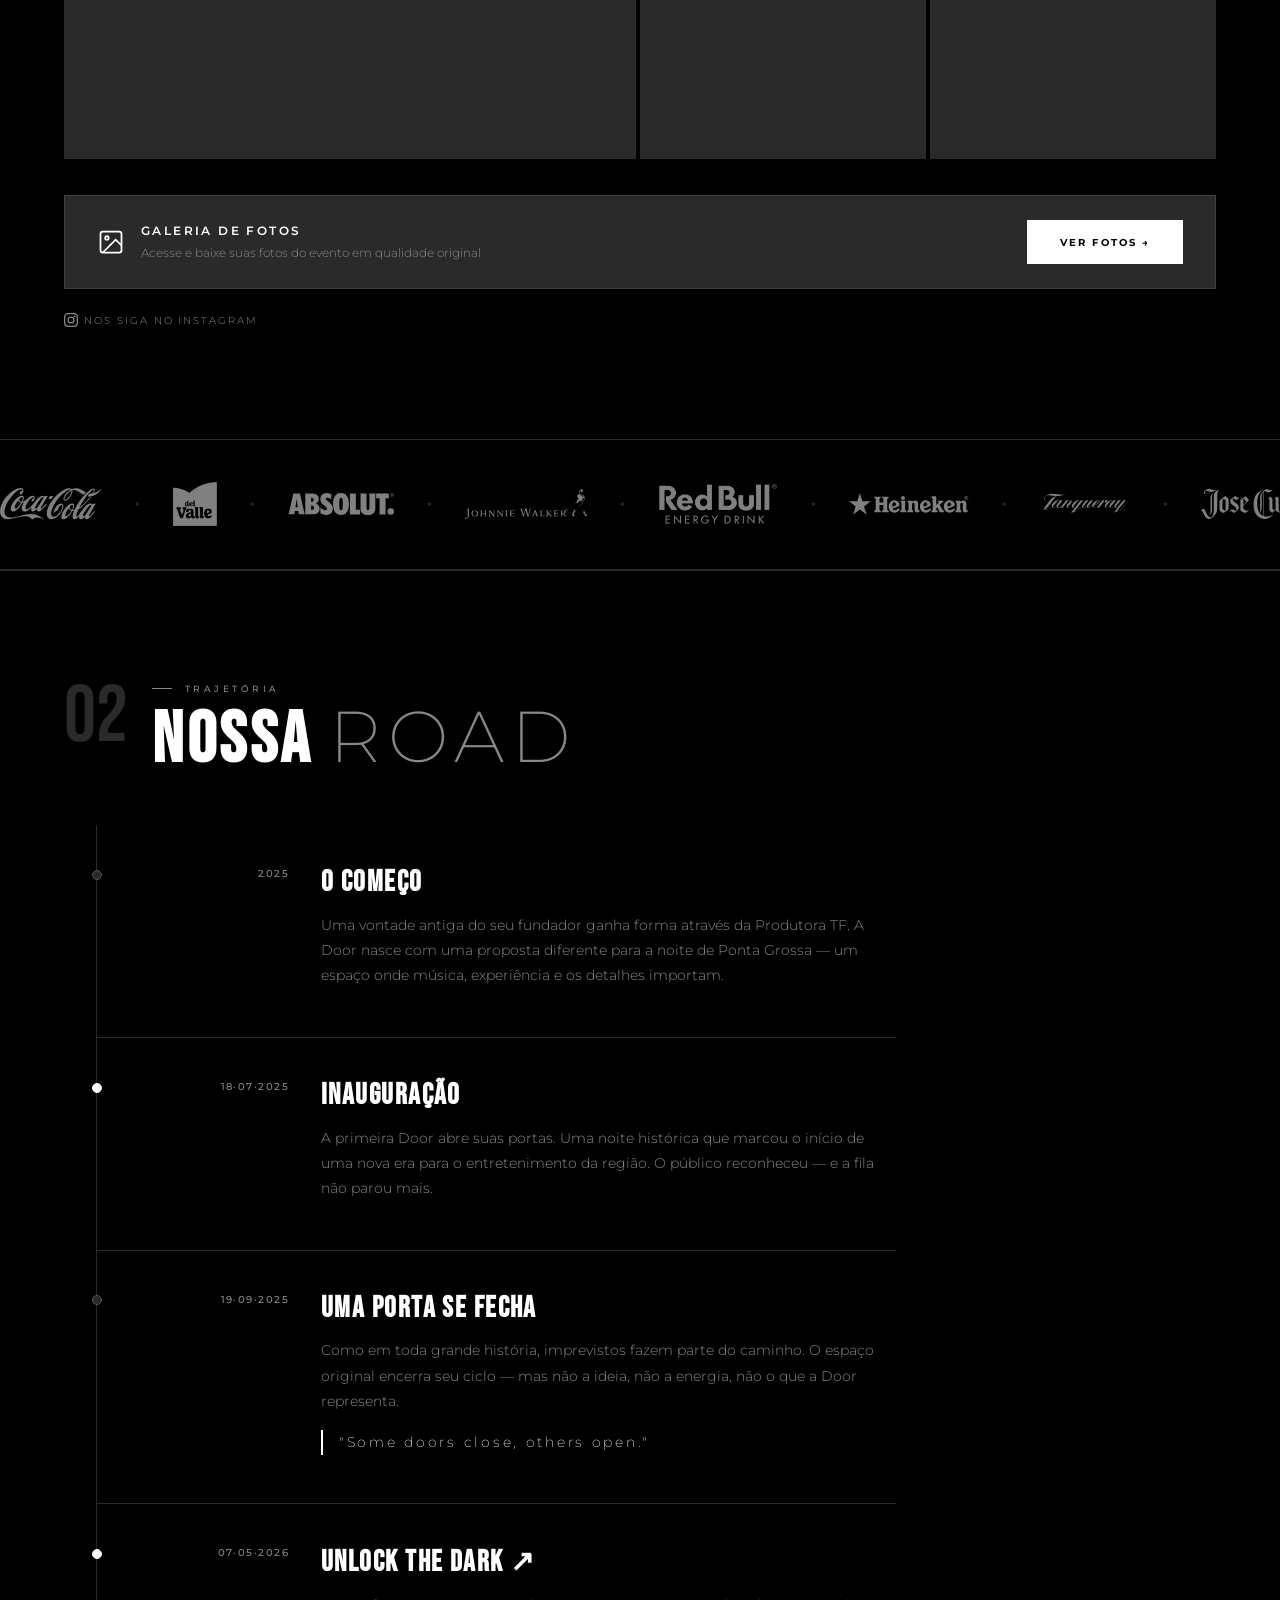
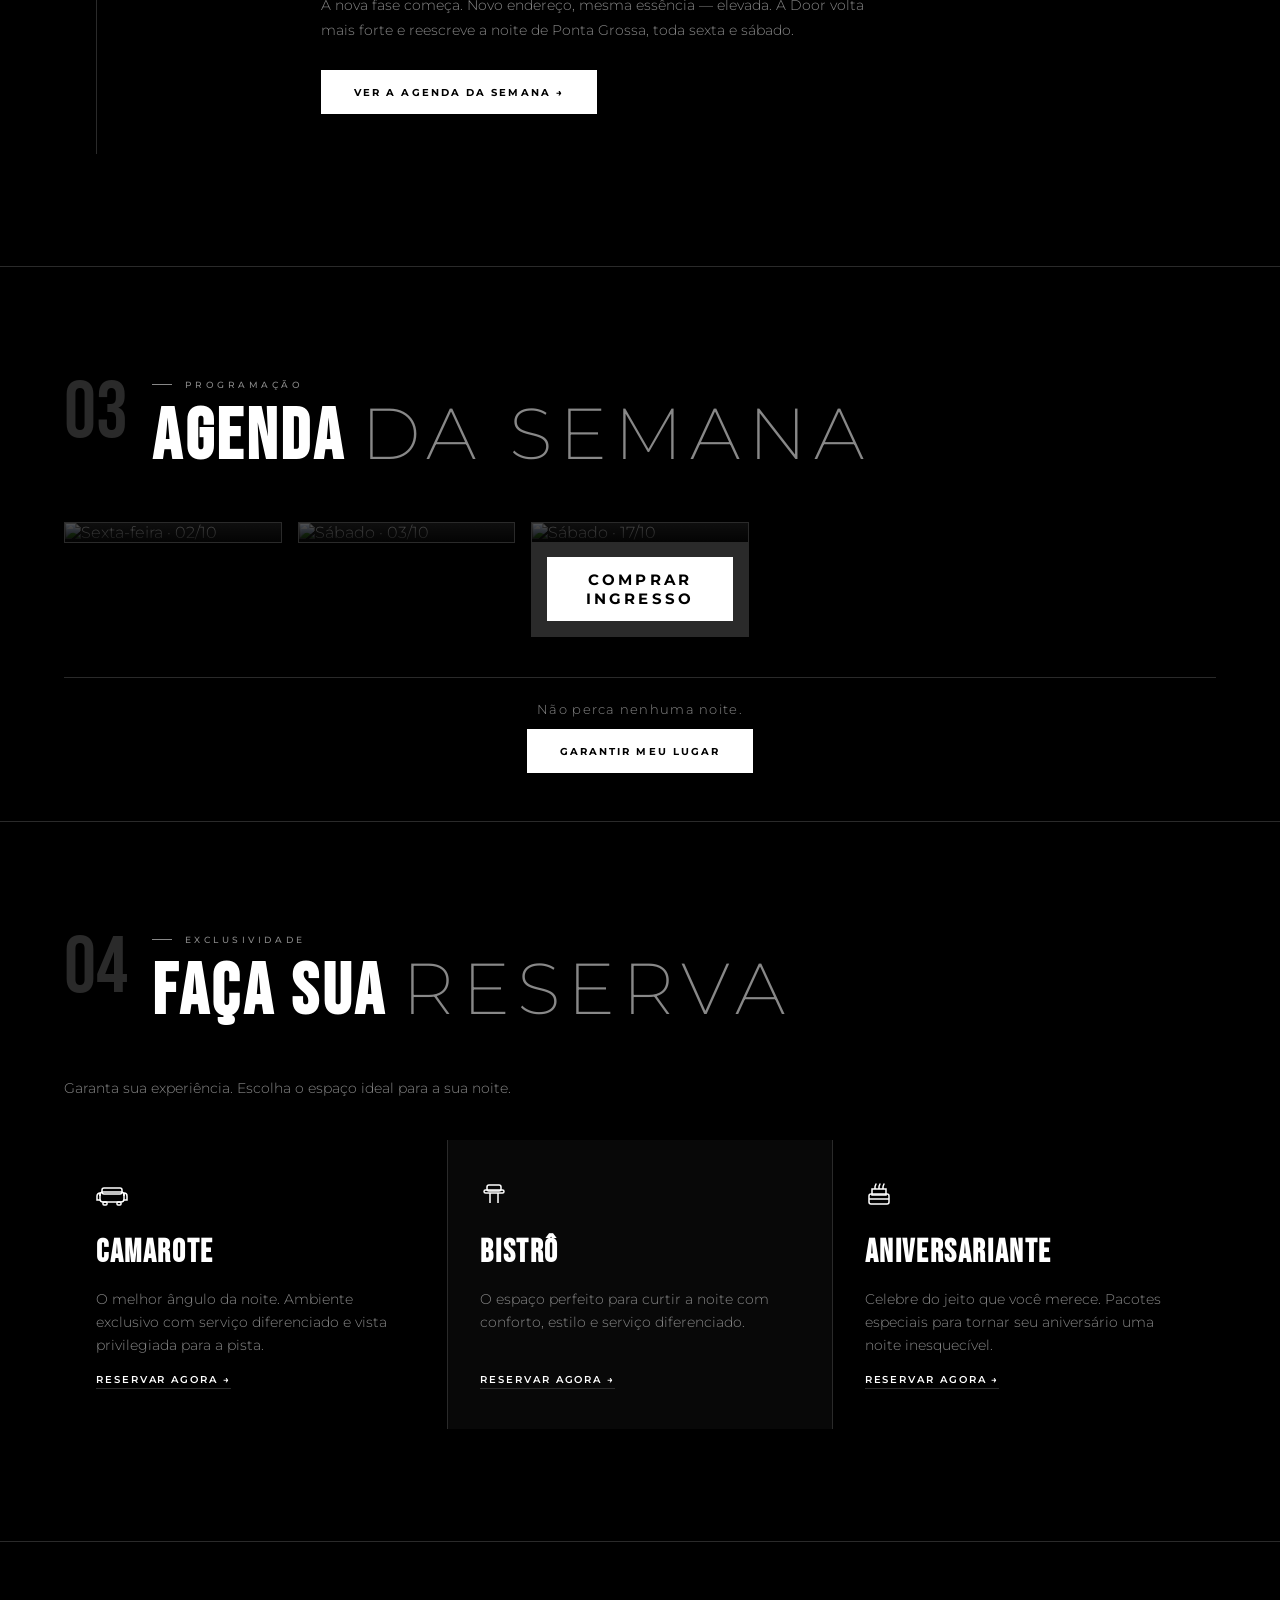
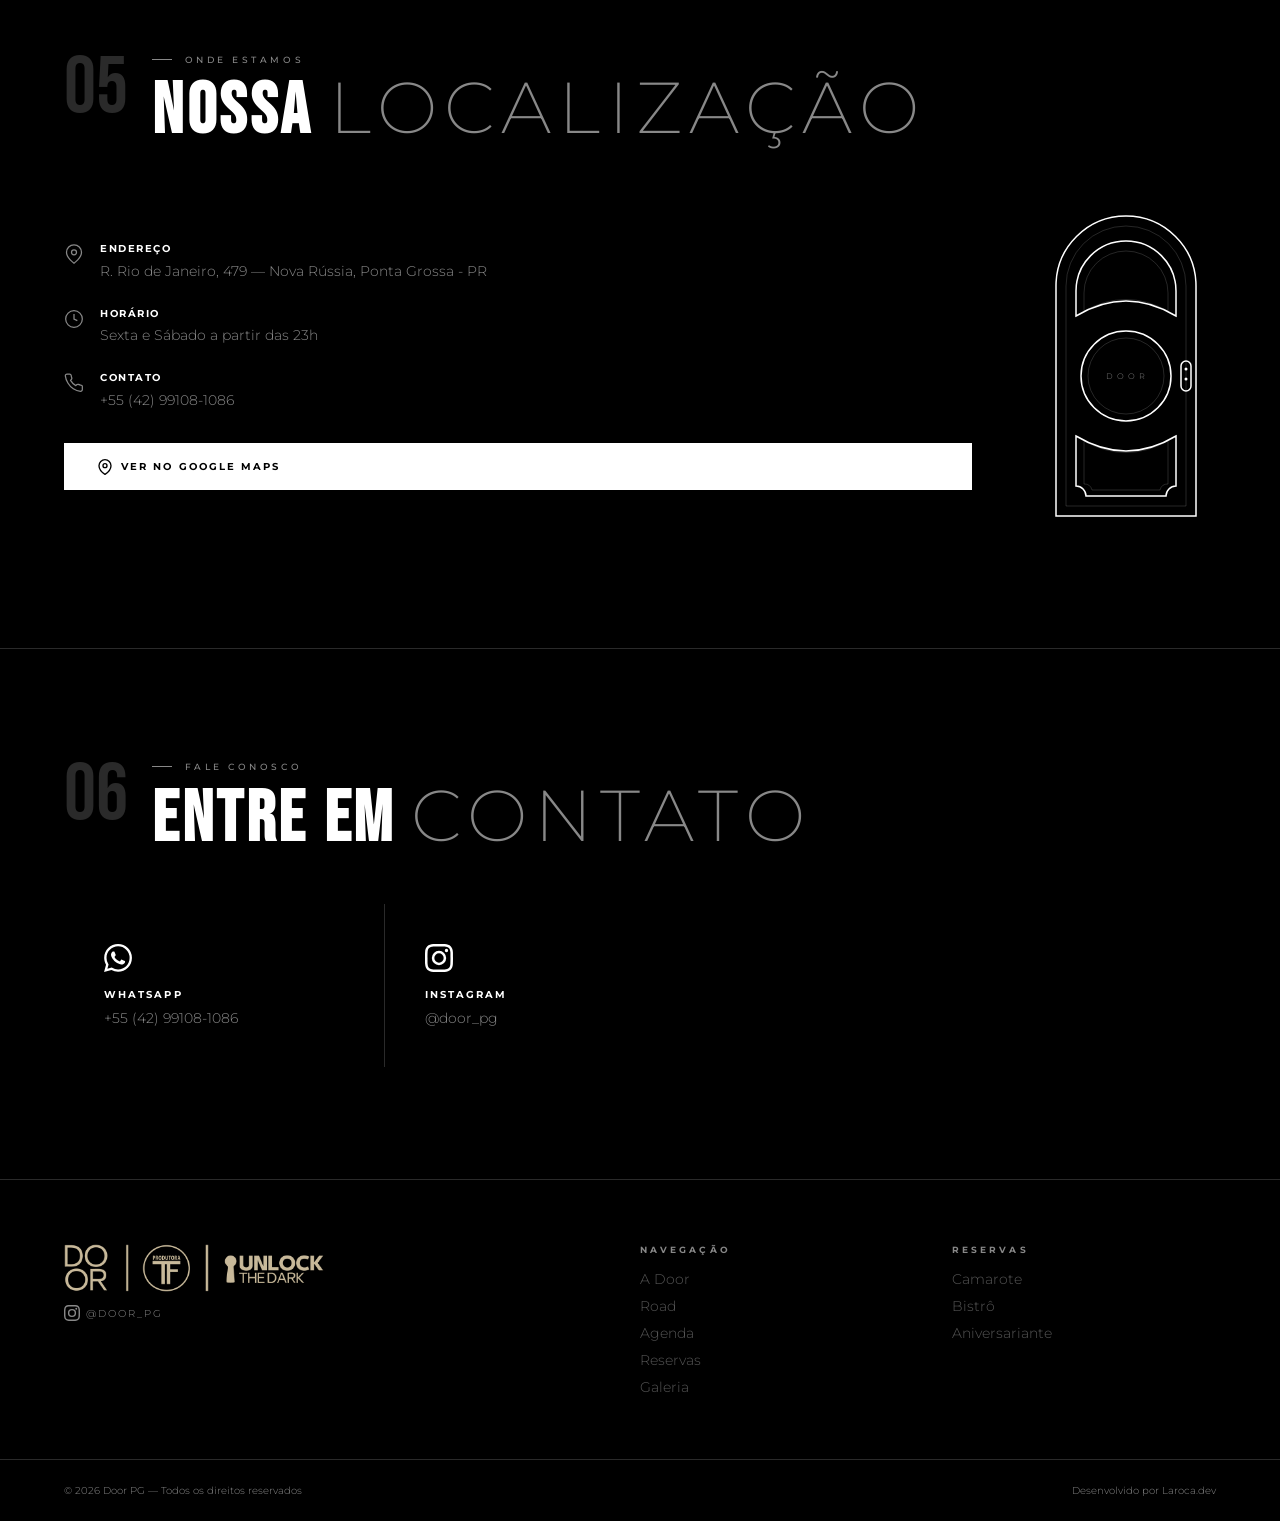
==== commit 73a3295c: "perf(site): carregamento preguiçoso, dimensões, preconnect e scripts defer Refs: LarocaLucas/central" ====
--- a/index.html
+++ b/index.html
@@ -21,6 +21,7 @@
   <link rel="canonical" href="https://doorpg.com.br/">
   <title>Door PG — Unlock the Dark</title>
   <link rel="icon" href="favicon.png" type="image/png">
+  <link rel="preconnect" href="https://fotos.doorpg.com.br" crossorigin>
   <link rel="preconnect" href="https://fonts.googleapis.com">
   <link rel="preconnect" href="https://fonts.gstatic.com" crossorigin>
   <link href="https://fonts.googleapis.com/css2?family=Bebas+Neue&family=Montserrat:wght@200;300;400;500;700&display=swap" rel="stylesheet">
@@ -33,7 +34,7 @@
   <!-- NAV -->
   <nav id="navbar">
     <a href="index.html?v=2" class="nav-brand">
-      <img src="assets/images/logos/logo-door.png" alt="Door PG" class="nav-logo" onerror="this.style.display='none';this.nextElementSibling.style.display='block'">
+      <img src="assets/images/logos/logo-door.png" alt="Door PG" class="nav-logo" width="824" height="218" onerror="this.style.display='none';this.nextElementSibling.style.display='block'">
       <span class="nav-logo-text" style="display:none">DOOR</span>
     </a>
     <ul class="nav-links" id="navLinks">
@@ -63,7 +64,7 @@
       <div class="hero-overlay"></div>
     </div>
     <div class="hero-content">
-      <img src="assets/images/logos/logo-completa.png" alt="Door PG" class="hero-logo-img" onerror="this.style.display='none';this.nextElementSibling.style.display='block'">
+      <img src="assets/images/logos/logo-completa.png" alt="Door PG" class="hero-logo-img" width="853" height="138" fetchpriority="high" onerror="this.style.display='none';this.nextElementSibling.style.display='block'">
       <h1 class="hero-logo-fallback" style="display:none">DOOR</h1>
       <p class="hero-desc">A noite tem uma nova porta.<br>Entre, se tiver coragem.</p>
       <div class="hero-ctas">
@@ -88,12 +89,12 @@
       </div>
     </div>
     <div class="conheca-grid" id="conhecaGrid">
-      <div class="c-slot c-slot--lg"><img src="" alt="Door PG"><div class="c-overlay"></div></div>
-      <div class="c-slot"><img src="" alt="Door PG"><div class="c-overlay"></div></div>
-      <div class="c-slot"><img src="" alt="Door PG"><div class="c-overlay"></div></div>
-      <div class="c-slot"><img src="" alt="Door PG"><div class="c-overlay"></div></div>
-      <div class="c-slot"><img src="" alt="Door PG"><div class="c-overlay"></div></div>
-      <div class="c-slot"><img src="" alt="Door PG"><div class="c-overlay"></div></div>
+      <div class="c-slot c-slot--lg"><img src="" alt="Door PG" loading="lazy" decoding="async"><div class="c-overlay"></div></div>
+      <div class="c-slot"><img src="" alt="Door PG" loading="lazy" decoding="async"><div class="c-overlay"></div></div>
+      <div class="c-slot"><img src="" alt="Door PG" loading="lazy" decoding="async"><div class="c-overlay"></div></div>
+      <div class="c-slot"><img src="" alt="Door PG" loading="lazy" decoding="async"><div class="c-overlay"></div></div>
+      <div class="c-slot"><img src="" alt="Door PG" loading="lazy" decoding="async"><div class="c-overlay"></div></div>
+      <div class="c-slot"><img src="" alt="Door PG" loading="lazy" decoding="async"><div class="c-overlay"></div></div>
     </div>
     <div class="galeria-cta-banner">
       <div class="galeria-cta-text">
@@ -116,74 +117,74 @@
   <!-- FAIXA DE MARCAS -->
   <div class="marcas-strip" aria-label="Marcas parceiras">
     <div class="marcas-track">
-      <img src="assets/images/logos/marcas/coca-cola.svg" alt="Coca-Cola" class="marca-logo">
-      <span class="marca-sep">✦</span>
-      <img src="assets/images/logos/marcas/del-valle.svg" alt="Del Valle" class="marca-logo">
-      <span class="marca-sep">✦</span>
-      <img src="assets/images/logos/marcas/absolut.svg" alt="Absolut" class="marca-logo">
-      <span class="marca-sep">✦</span>
-      <img src="assets/images/logos/marcas/johnnie-walker.svg" alt="Johnnie Walker" class="marca-logo">
-      <span class="marca-sep">✦</span>
-      <img src="assets/images/logos/marcas/redbull.png" alt="Red Bull" class="marca-logo">
-      <span class="marca-sep">✦</span>
-      <img src="assets/images/logos/marcas/heineken.svg" alt="Heineken" class="marca-logo">
-      <span class="marca-sep">✦</span>
-      <img src="assets/images/logos/marcas/tanqueray.svg" alt="Tanqueray" class="marca-logo">
-      <span class="marca-sep">✦</span>
-      <img src="assets/images/logos/marcas/jose-cuervo.svg" alt="José Cuervo" class="marca-logo">
-      <span class="marca-sep">✦</span>
-      <img src="assets/images/logos/marcas/blue-moon.svg" alt="Blue Moon" class="marca-logo">
-      <span class="marca-sep">✦</span>
-      <img src="assets/images/logos/marcas/ciroc.svg" alt="Cîroc" class="marca-logo">
-      <span class="marca-sep">✦</span>
-      <img src="assets/images/logos/marcas/grey-goose.svg" alt="Grey Goose" class="marca-logo">
-      <span class="marca-sep">✦</span>
-      <img src="assets/images/logos/marcas/jack-daniels.svg" alt="Jack Daniel's" class="marca-logo">
-      <span class="marca-sep">✦</span>
-      <img src="assets/images/logos/marcas/jagermeister.svg" alt="Jägermeister" class="marca-logo">
-      <span class="marca-sep">✦</span>
-      <img src="assets/images/logos/marcas/licor-43.svg" alt="Licor 43" class="marca-logo">
-      <span class="marca-sep">✦</span>
-      <img src="assets/images/logos/marcas/monster.svg" alt="Monster" class="marca-logo">
-      <span class="marca-sep">✦</span>
-      <img src="assets/images/logos/marcas/old-parr.svg" alt="Old Parr" class="marca-logo">
-      <span class="marca-sep">✦</span>
-      <img src="assets/images/logos/marcas/sol.svg" alt="Sol" class="marca-logo">
+      <img src="assets/images/logos/marcas/coca-cola.svg" alt="Coca-Cola" class="marca-logo" loading="lazy" decoding="async">
+      <span class="marca-sep">✦</span>
+      <img src="assets/images/logos/marcas/del-valle.svg" alt="Del Valle" class="marca-logo" loading="lazy" decoding="async">
+      <span class="marca-sep">✦</span>
+      <img src="assets/images/logos/marcas/absolut.svg" alt="Absolut" class="marca-logo" loading="lazy" decoding="async">
+      <span class="marca-sep">✦</span>
+      <img src="assets/images/logos/marcas/johnnie-walker.svg" alt="Johnnie Walker" class="marca-logo" loading="lazy" decoding="async">
+      <span class="marca-sep">✦</span>
+      <img src="assets/images/logos/marcas/redbull.png" alt="Red Bull" class="marca-logo" loading="lazy" decoding="async">
+      <span class="marca-sep">✦</span>
+      <img src="assets/images/logos/marcas/heineken.svg" alt="Heineken" class="marca-logo" loading="lazy" decoding="async">
+      <span class="marca-sep">✦</span>
+      <img src="assets/images/logos/marcas/tanqueray.svg" alt="Tanqueray" class="marca-logo" loading="lazy" decoding="async">
+      <span class="marca-sep">✦</span>
+      <img src="assets/images/logos/marcas/jose-cuervo.svg" alt="José Cuervo" class="marca-logo" loading="lazy" decoding="async">
+      <span class="marca-sep">✦</span>
+      <img src="assets/images/logos/marcas/blue-moon.svg" alt="Blue Moon" class="marca-logo" loading="lazy" decoding="async">
+      <span class="marca-sep">✦</span>
+      <img src="assets/images/logos/marcas/ciroc.svg" alt="Cîroc" class="marca-logo" loading="lazy" decoding="async">
+      <span class="marca-sep">✦</span>
+      <img src="assets/images/logos/marcas/grey-goose.svg" alt="Grey Goose" class="marca-logo" loading="lazy" decoding="async">
+      <span class="marca-sep">✦</span>
+      <img src="assets/images/logos/marcas/jack-daniels.svg" alt="Jack Daniel's" class="marca-logo" loading="lazy" decoding="async">
+      <span class="marca-sep">✦</span>
+      <img src="assets/images/logos/marcas/jagermeister.svg" alt="Jägermeister" class="marca-logo" loading="lazy" decoding="async">
+      <span class="marca-sep">✦</span>
+      <img src="assets/images/logos/marcas/licor-43.svg" alt="Licor 43" class="marca-logo" loading="lazy" decoding="async">
+      <span class="marca-sep">✦</span>
+      <img src="assets/images/logos/marcas/monster.svg" alt="Monster" class="marca-logo" loading="lazy" decoding="async">
+      <span class="marca-sep">✦</span>
+      <img src="assets/images/logos/marcas/old-parr.svg" alt="Old Parr" class="marca-logo" loading="lazy" decoding="async">
+      <span class="marca-sep">✦</span>
+      <img src="assets/images/logos/marcas/sol.svg" alt="Sol" class="marca-logo" loading="lazy" decoding="async">
       <span class="marca-sep">✦</span>
       <!-- Duplicação para loop infinito do marquee -->
-      <img src="assets/images/logos/marcas/coca-cola.svg" alt="Coca-Cola" class="marca-logo">
-      <span class="marca-sep">✦</span>
-      <img src="assets/images/logos/marcas/del-valle.svg" alt="Del Valle" class="marca-logo">
-      <span class="marca-sep">✦</span>
-      <img src="assets/images/logos/marcas/absolut.svg" alt="Absolut" class="marca-logo">
-      <span class="marca-sep">✦</span>
-      <img src="assets/images/logos/marcas/johnnie-walker.svg" alt="Johnnie Walker" class="marca-logo">
-      <span class="marca-sep">✦</span>
-      <img src="assets/images/logos/marcas/redbull.png" alt="Red Bull" class="marca-logo">
-      <span class="marca-sep">✦</span>
-      <img src="assets/images/logos/marcas/heineken.svg" alt="Heineken" class="marca-logo">
-      <span class="marca-sep">✦</span>
-      <img src="assets/images/logos/marcas/tanqueray.svg" alt="Tanqueray" class="marca-logo">
-      <span class="marca-sep">✦</span>
-      <img src="assets/images/logos/marcas/jose-cuervo.svg" alt="José Cuervo" class="marca-logo">
-      <span class="marca-sep">✦</span>
-      <img src="assets/images/logos/marcas/blue-moon.svg" alt="Blue Moon" class="marca-logo">
-      <span class="marca-sep">✦</span>
-      <img src="assets/images/logos/marcas/ciroc.svg" alt="Cîroc" class="marca-logo">
-      <span class="marca-sep">✦</span>
-      <img src="assets/images/logos/marcas/grey-goose.svg" alt="Grey Goose" class="marca-logo">
-      <span class="marca-sep">✦</span>
-      <img src="assets/images/logos/marcas/jack-daniels.svg" alt="Jack Daniel's" class="marca-logo">
-      <span class="marca-sep">✦</span>
-      <img src="assets/images/logos/marcas/jagermeister.svg" alt="Jägermeister" class="marca-logo">
-      <span class="marca-sep">✦</span>
-      <img src="assets/images/logos/marcas/licor-43.svg" alt="Licor 43" class="marca-logo">
-      <span class="marca-sep">✦</span>
-      <img src="assets/images/logos/marcas/monster.svg" alt="Monster" class="marca-logo">
-      <span class="marca-sep">✦</span>
-      <img src="assets/images/logos/marcas/old-parr.svg" alt="Old Parr" class="marca-logo">
-      <span class="marca-sep">✦</span>
-      <img src="assets/images/logos/marcas/sol.svg" alt="Sol" class="marca-logo">
+      <img src="assets/images/logos/marcas/coca-cola.svg" alt="Coca-Cola" class="marca-logo" loading="lazy" decoding="async">
+      <span class="marca-sep">✦</span>
+      <img src="assets/images/logos/marcas/del-valle.svg" alt="Del Valle" class="marca-logo" loading="lazy" decoding="async">
+      <span class="marca-sep">✦</span>
+      <img src="assets/images/logos/marcas/absolut.svg" alt="Absolut" class="marca-logo" loading="lazy" decoding="async">
+      <span class="marca-sep">✦</span>
+      <img src="assets/images/logos/marcas/johnnie-walker.svg" alt="Johnnie Walker" class="marca-logo" loading="lazy" decoding="async">
+      <span class="marca-sep">✦</span>
+      <img src="assets/images/logos/marcas/redbull.png" alt="Red Bull" class="marca-logo" loading="lazy" decoding="async">
+      <span class="marca-sep">✦</span>
+      <img src="assets/images/logos/marcas/heineken.svg" alt="Heineken" class="marca-logo" loading="lazy" decoding="async">
+      <span class="marca-sep">✦</span>
+      <img src="assets/images/logos/marcas/tanqueray.svg" alt="Tanqueray" class="marca-logo" loading="lazy" decoding="async">
+      <span class="marca-sep">✦</span>
+      <img src="assets/images/logos/marcas/jose-cuervo.svg" alt="José Cuervo" class="marca-logo" loading="lazy" decoding="async">
+      <span class="marca-sep">✦</span>
+      <img src="assets/images/logos/marcas/blue-moon.svg" alt="Blue Moon" class="marca-logo" loading="lazy" decoding="async">
+      <span class="marca-sep">✦</span>
+      <img src="assets/images/logos/marcas/ciroc.svg" alt="Cîroc" class="marca-logo" loading="lazy" decoding="async">
+      <span class="marca-sep">✦</span>
+      <img src="assets/images/logos/marcas/grey-goose.svg" alt="Grey Goose" class="marca-logo" loading="lazy" decoding="async">
+      <span class="marca-sep">✦</span>
+      <img src="assets/images/logos/marcas/jack-daniels.svg" alt="Jack Daniel's" class="marca-logo" loading="lazy" decoding="async">
+      <span class="marca-sep">✦</span>
+      <img src="assets/images/logos/marcas/jagermeister.svg" alt="Jägermeister" class="marca-logo" loading="lazy" decoding="async">
+      <span class="marca-sep">✦</span>
+      <img src="assets/images/logos/marcas/licor-43.svg" alt="Licor 43" class="marca-logo" loading="lazy" decoding="async">
+      <span class="marca-sep">✦</span>
+      <img src="assets/images/logos/marcas/monster.svg" alt="Monster" class="marca-logo" loading="lazy" decoding="async">
+      <span class="marca-sep">✦</span>
+      <img src="assets/images/logos/marcas/old-parr.svg" alt="Old Parr" class="marca-logo" loading="lazy" decoding="async">
+      <span class="marca-sep">✦</span>
+      <img src="assets/images/logos/marcas/sol.svg" alt="Sol" class="marca-logo" loading="lazy" decoding="async">
       <span class="marca-sep">✦</span>
     </div>
   </div>
@@ -385,7 +386,7 @@
   <footer id="footer">
     <div class="footer-inner">
       <div class="footer-brand">
-        <img src="assets/images/logos/logo-footer.png" alt="Door PG" class="footer-logo" onerror="this.style.display='none';this.nextElementSibling.style.display='block'">
+        <img src="assets/images/logos/logo-footer.png" alt="Door PG" class="footer-logo" width="800" height="150" loading="lazy" decoding="async" onerror="this.style.display='none';this.nextElementSibling.style.display='block'">
         <span class="footer-logo-text" style="display:none">DOOR</span>
         <a href="https://instagram.com/door_pg" target="_blank" rel="noopener" class="footer-ig">
           <svg viewBox="0 0 24 24" fill="currentColor" width="16" height="16"><path d="M12 2.163c3.204 0 3.584.012 4.85.07 3.252.148 4.771 1.691 4.919 4.919.058 1.265.069 1.645.069 4.849 0 3.205-.012 3.584-.069 4.849-.149 3.225-1.664 4.771-4.919 4.919-1.266.058-1.644.07-4.85.07-3.204 0-3.584-.012-4.849-.07-3.26-.149-4.771-1.699-4.919-4.92-.058-1.265-.07-1.644-.07-4.849 0-3.204.013-3.583.07-4.849.149-3.227 1.664-4.771 4.919-4.919 1.266-.057 1.645-.069 4.849-.069zM12 0C8.741 0 8.333.014 7.053.072 2.695.272.273 2.69.073 7.052.014 8.333 0 8.741 0 12c0 3.259.014 3.668.072 4.948.2 4.358 2.618 6.78 6.98 6.98C8.333 23.986 8.741 24 12 24c3.259 0 3.668-.014 4.948-.072 4.354-.2 6.782-2.618 6.979-6.98.059-1.28.073-1.689.073-4.948 0-3.259-.014-3.667-.072-4.947-.196-4.354-2.617-6.78-6.979-6.98C15.668.014 15.259 0 12 0zm0 5.838a6.162 6.162 0 1 0 0 12.324 6.162 6.162 0 0 0 0-12.324zM12 16a4 4 0 1 1 0-8 4 4 0 0 1 0 8zm6.406-11.845a1.44 1.44 0 1 0 0 2.881 1.44 1.44 0 0 0 0-2.881z"/></svg>
@@ -452,10 +453,10 @@
     <img class="lightbox-img" id="lightboxImg" src="" alt="Imagem expandida">
   </div>
 
-  <script src="https://cdn.jsdelivr.net/npm/gsap@3.15.0/dist/gsap.min.js" integrity="sha384-XmJ9SoHtVOHoQUcKvFAzVXwdkKo1Ie3bhmSoIAkcdsHGaIrVJIkmozyq0FJeb/Ly" crossorigin="anonymous"></script>
-  <script src="https://cdn.jsdelivr.net/npm/gsap@3.15.0/dist/ScrollTrigger.min.js" integrity="sha384-wl5TeDVvOWt30Pbf8aSo2ZrzsOjddu3avOBvHe+p+OhJt9gP6w9YXmDkN5DK2/dF" crossorigin="anonymous"></script>
-  <script src="https://cdn.jsdelivr.net/npm/lenis@1.3.26/dist/lenis.min.js" integrity="sha384-jqpi9VmOdhyLoLURgjCn7EpnG9BbnHW57ibIZoeaIU+erWDH3k8fQQg0xH2ySjnw" crossorigin="anonymous"></script>
-  <script src="js/main.js?v=20260928"></script>
-  <script src="js/motion.js?v=20260928"></script>
+  <script src="https://cdn.jsdelivr.net/npm/gsap@3.15.0/dist/gsap.min.js" integrity="sha384-XmJ9SoHtVOHoQUcKvFAzVXwdkKo1Ie3bhmSoIAkcdsHGaIrVJIkmozyq0FJeb/Ly" crossorigin="anonymous" defer></script>
+  <script src="https://cdn.jsdelivr.net/npm/gsap@3.15.0/dist/ScrollTrigger.min.js" integrity="sha384-wl5TeDVvOWt30Pbf8aSo2ZrzsOjddu3avOBvHe+p+OhJt9gP6w9YXmDkN5DK2/dF" crossorigin="anonymous" defer></script>
+  <script src="https://cdn.jsdelivr.net/npm/lenis@1.3.26/dist/lenis.min.js" integrity="sha384-jqpi9VmOdhyLoLURgjCn7EpnG9BbnHW57ibIZoeaIU+erWDH3k8fQQg0xH2ySjnw" crossorigin="anonymous" defer></script>
+  <script src="js/main.js?v=20260928" defer></script>
+  <script src="js/motion.js?v=20260928" defer></script>
 </body>
 </html>
